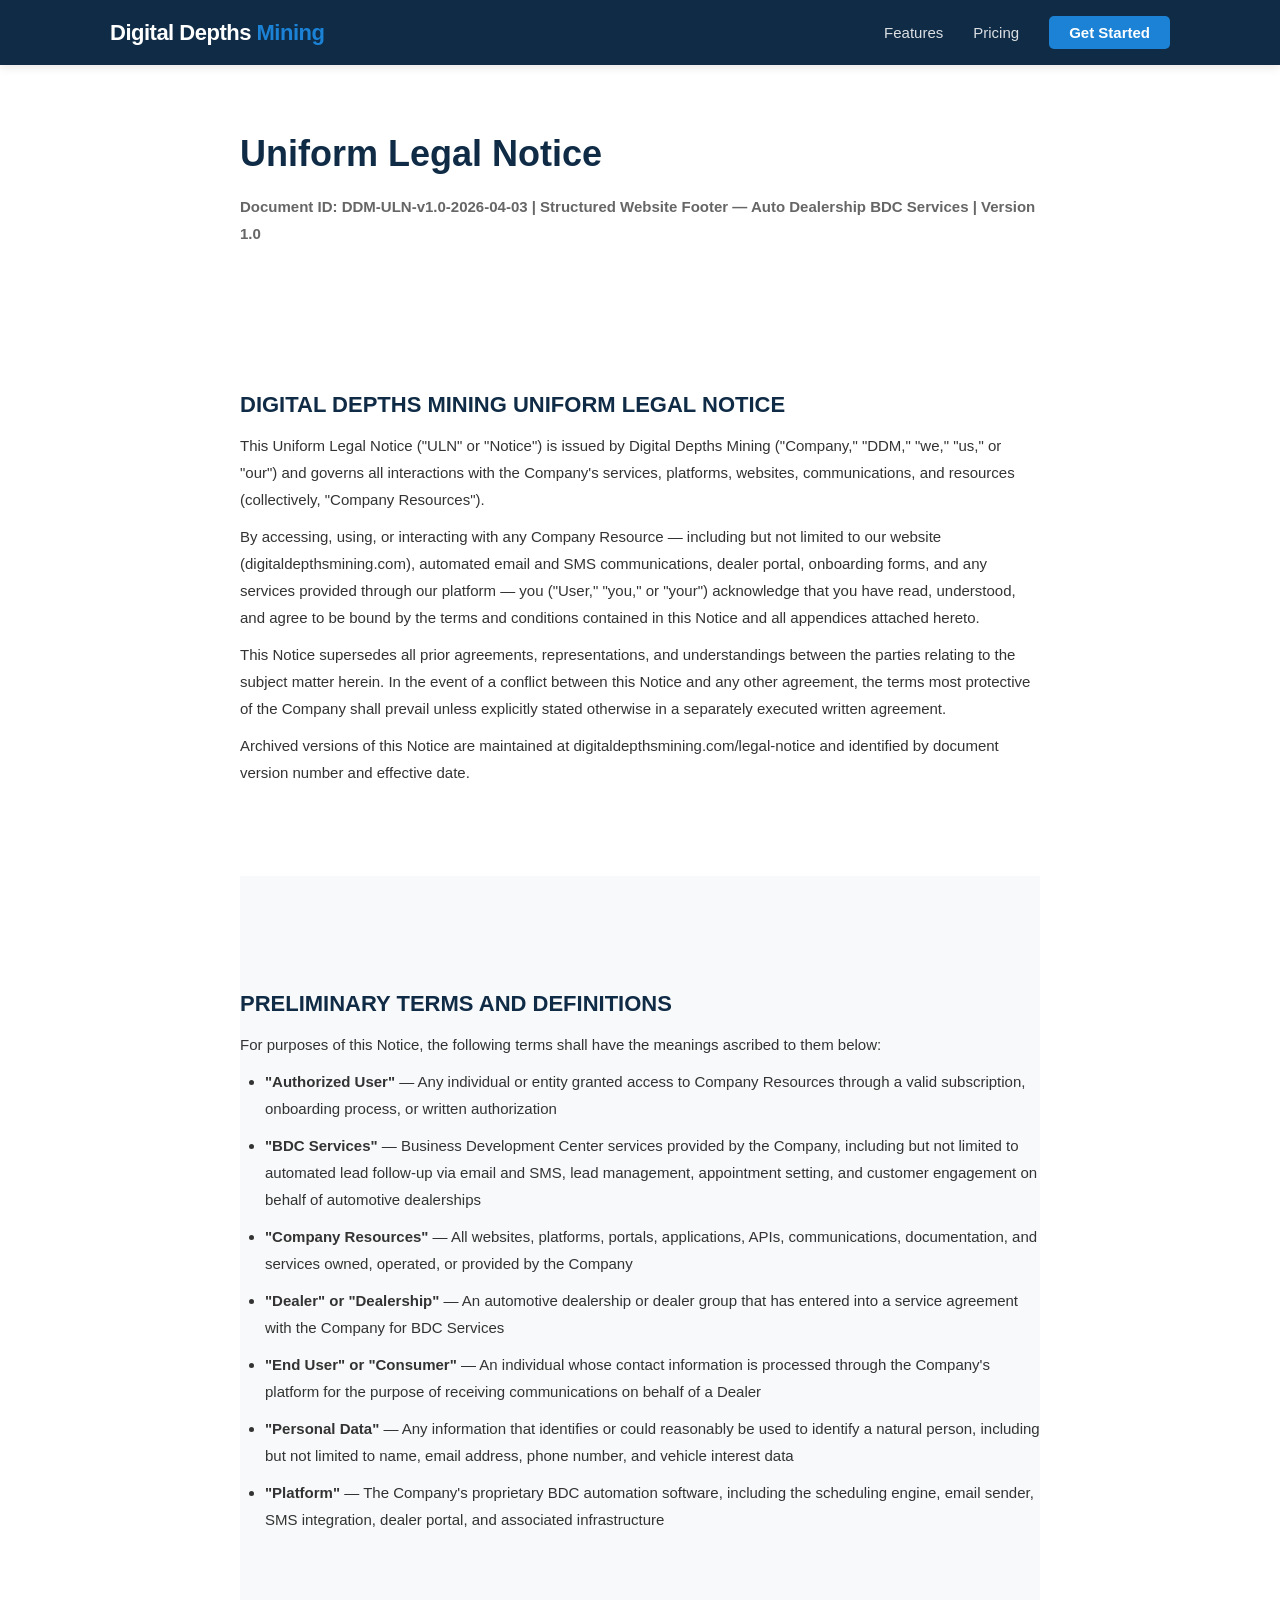
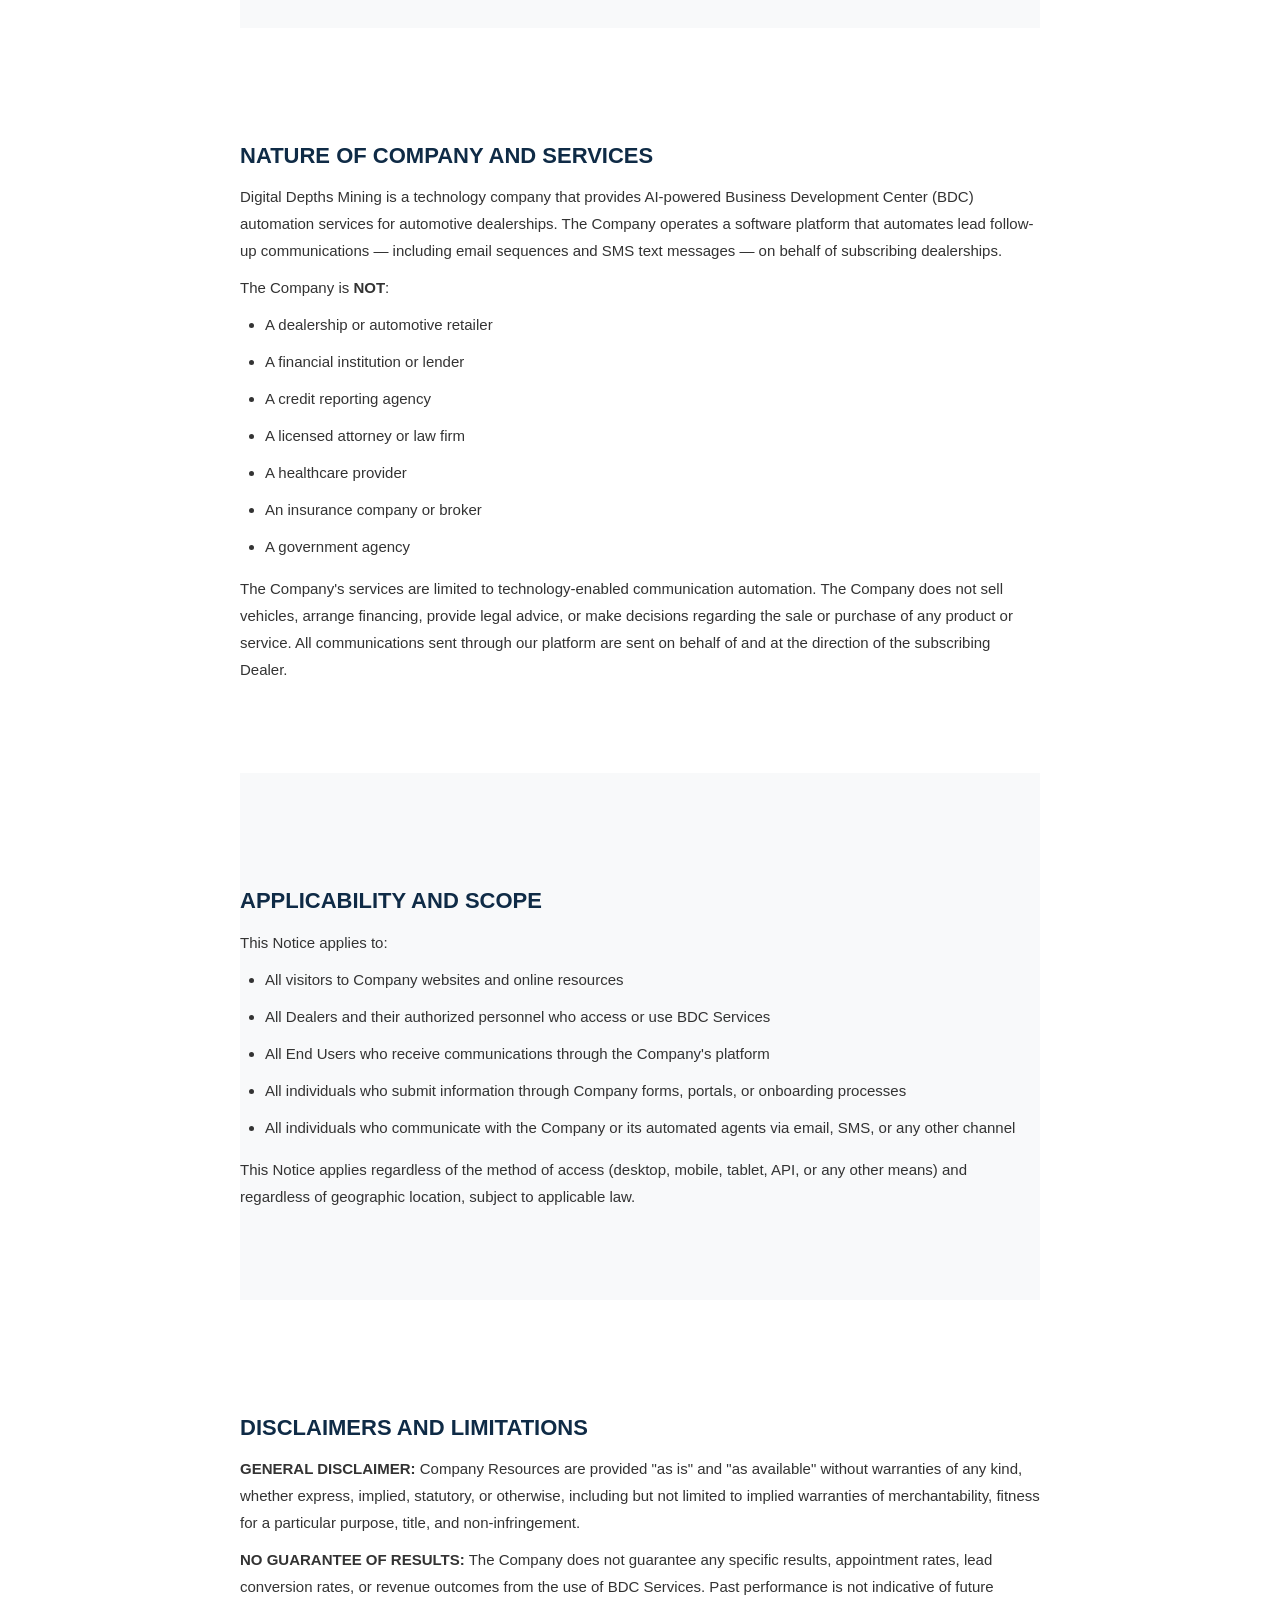
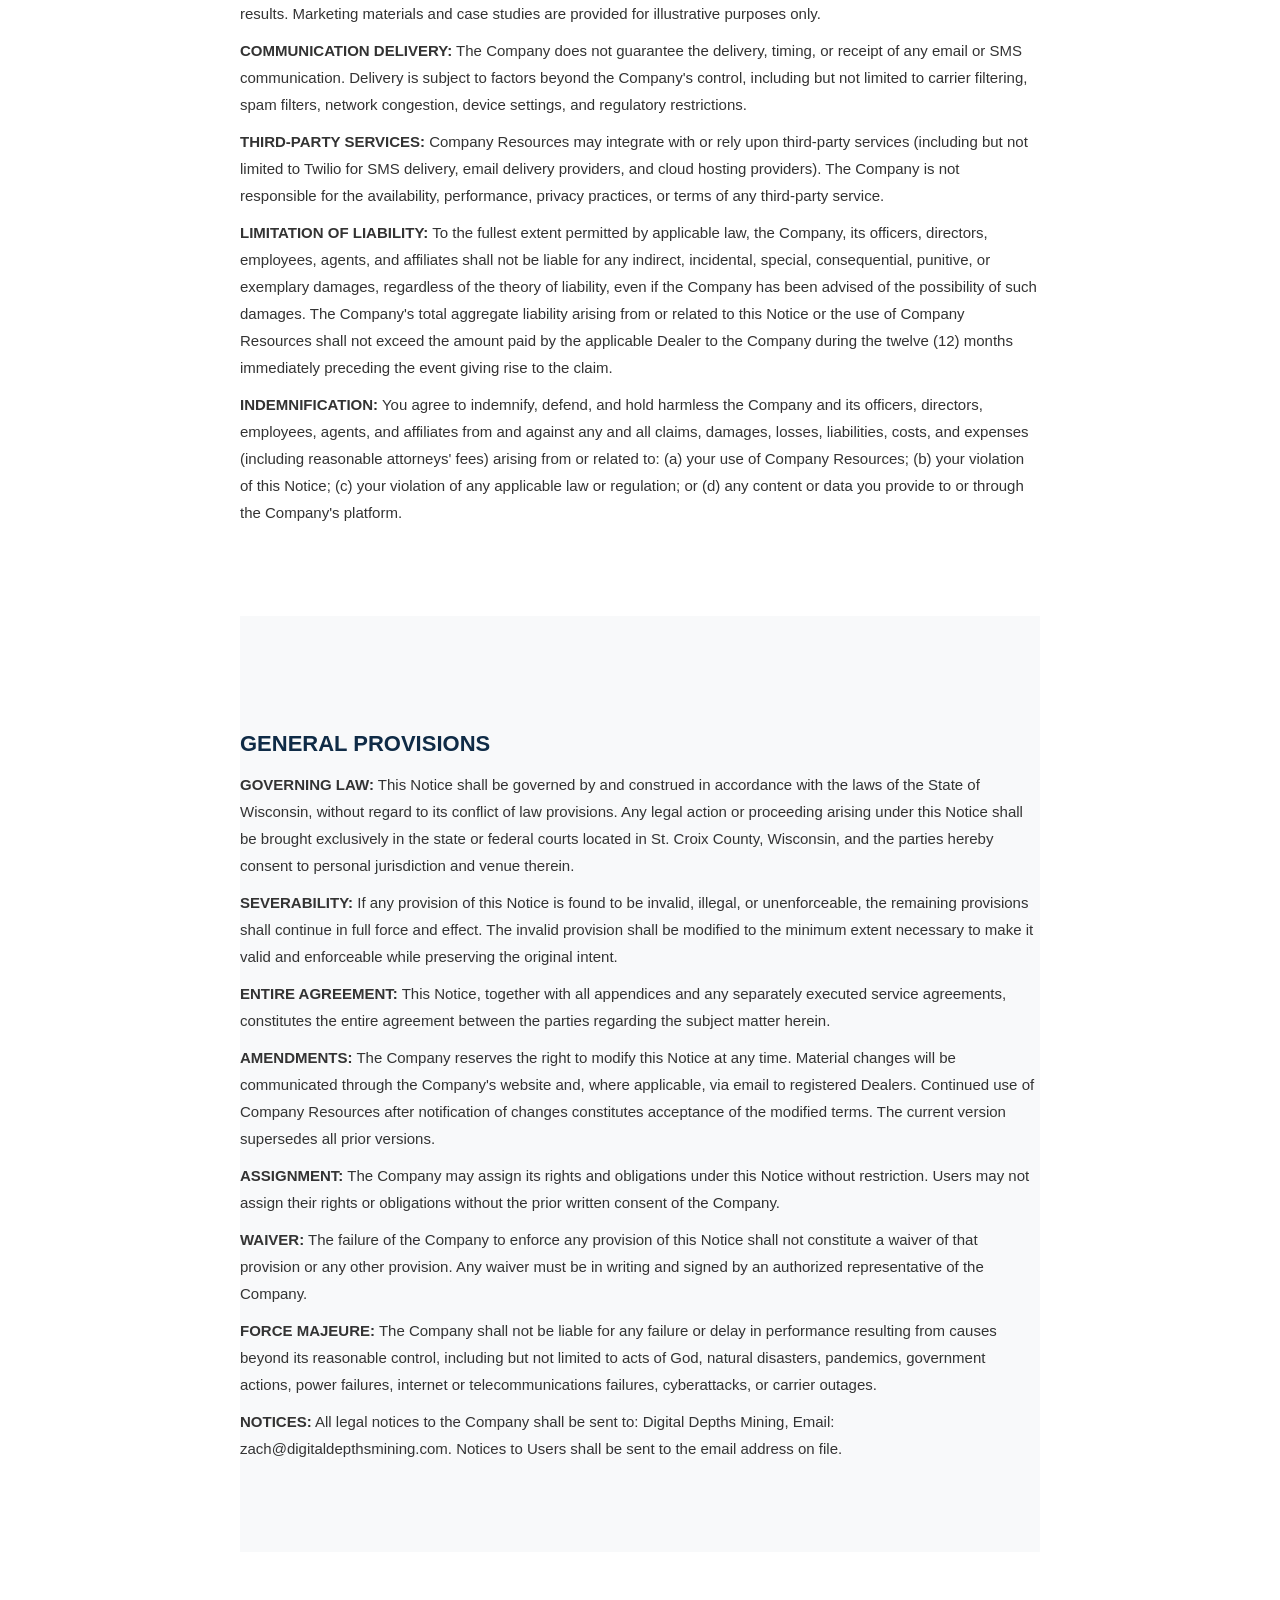
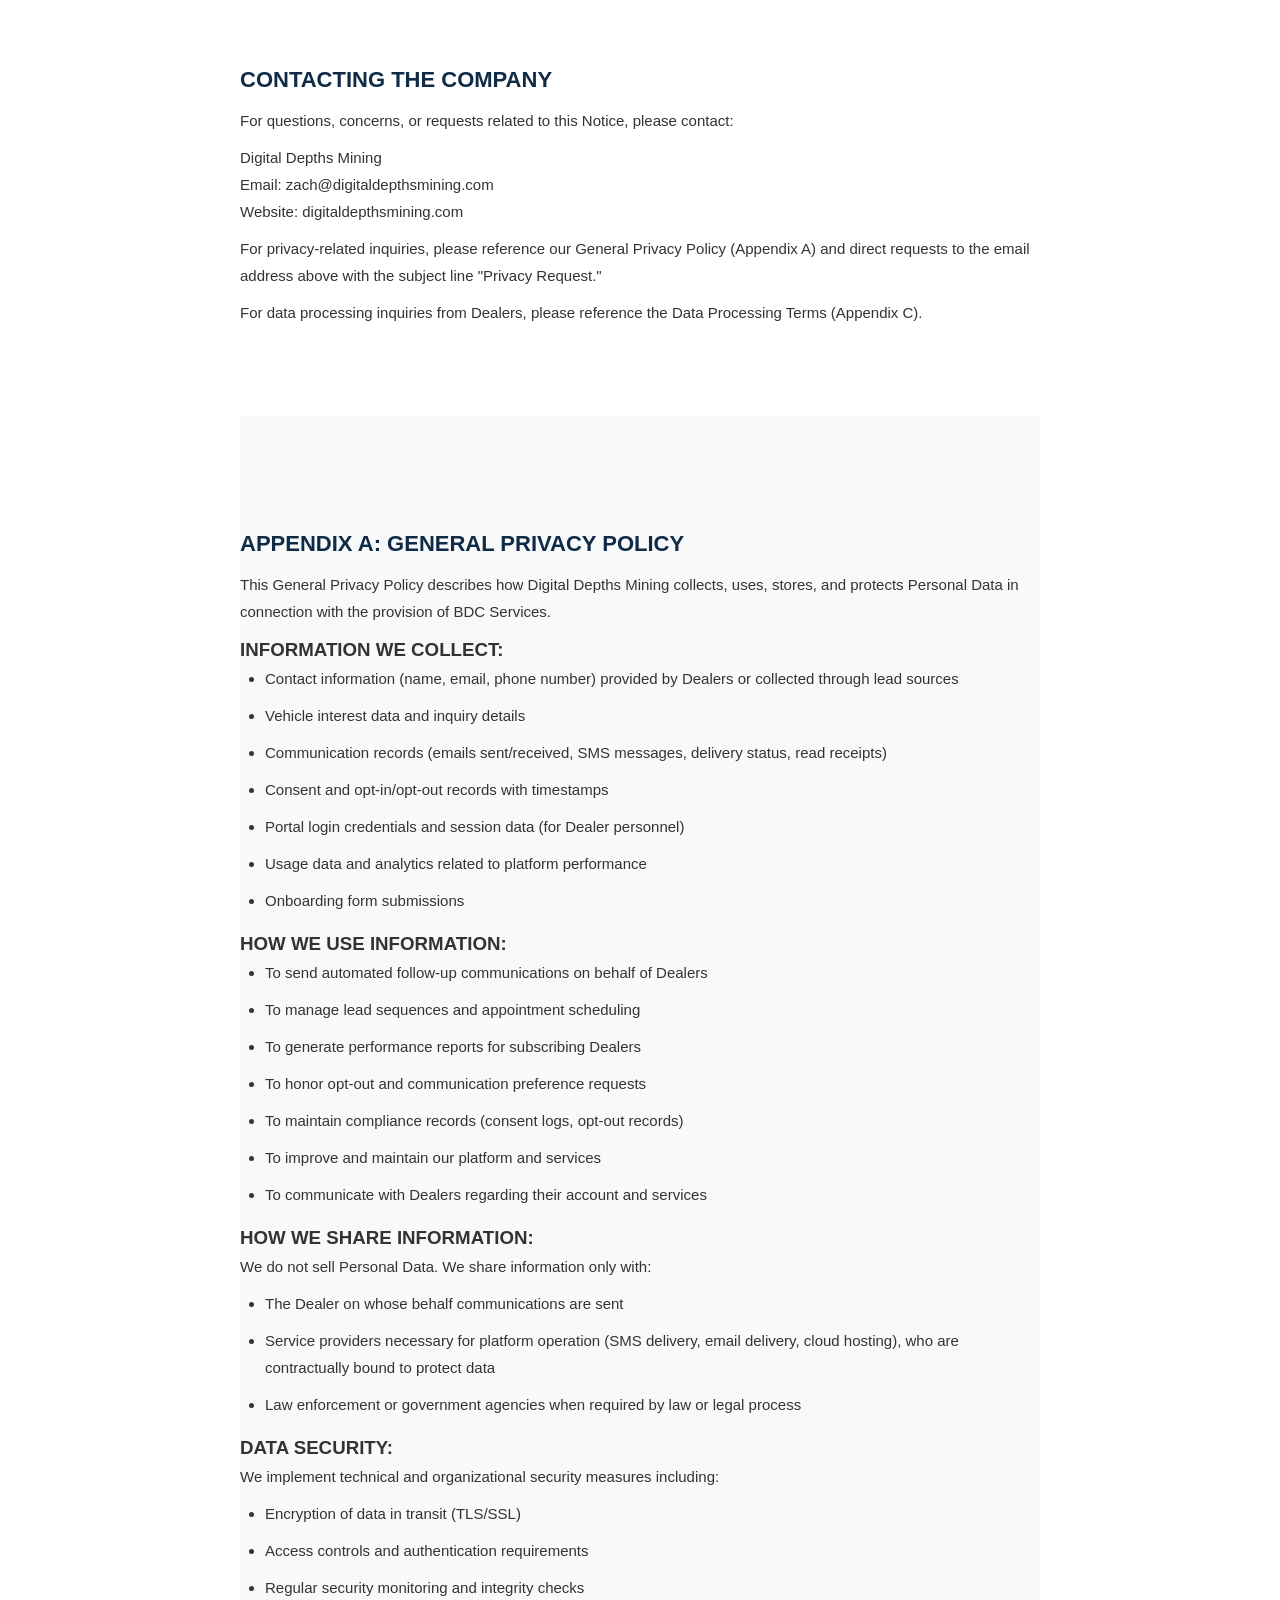
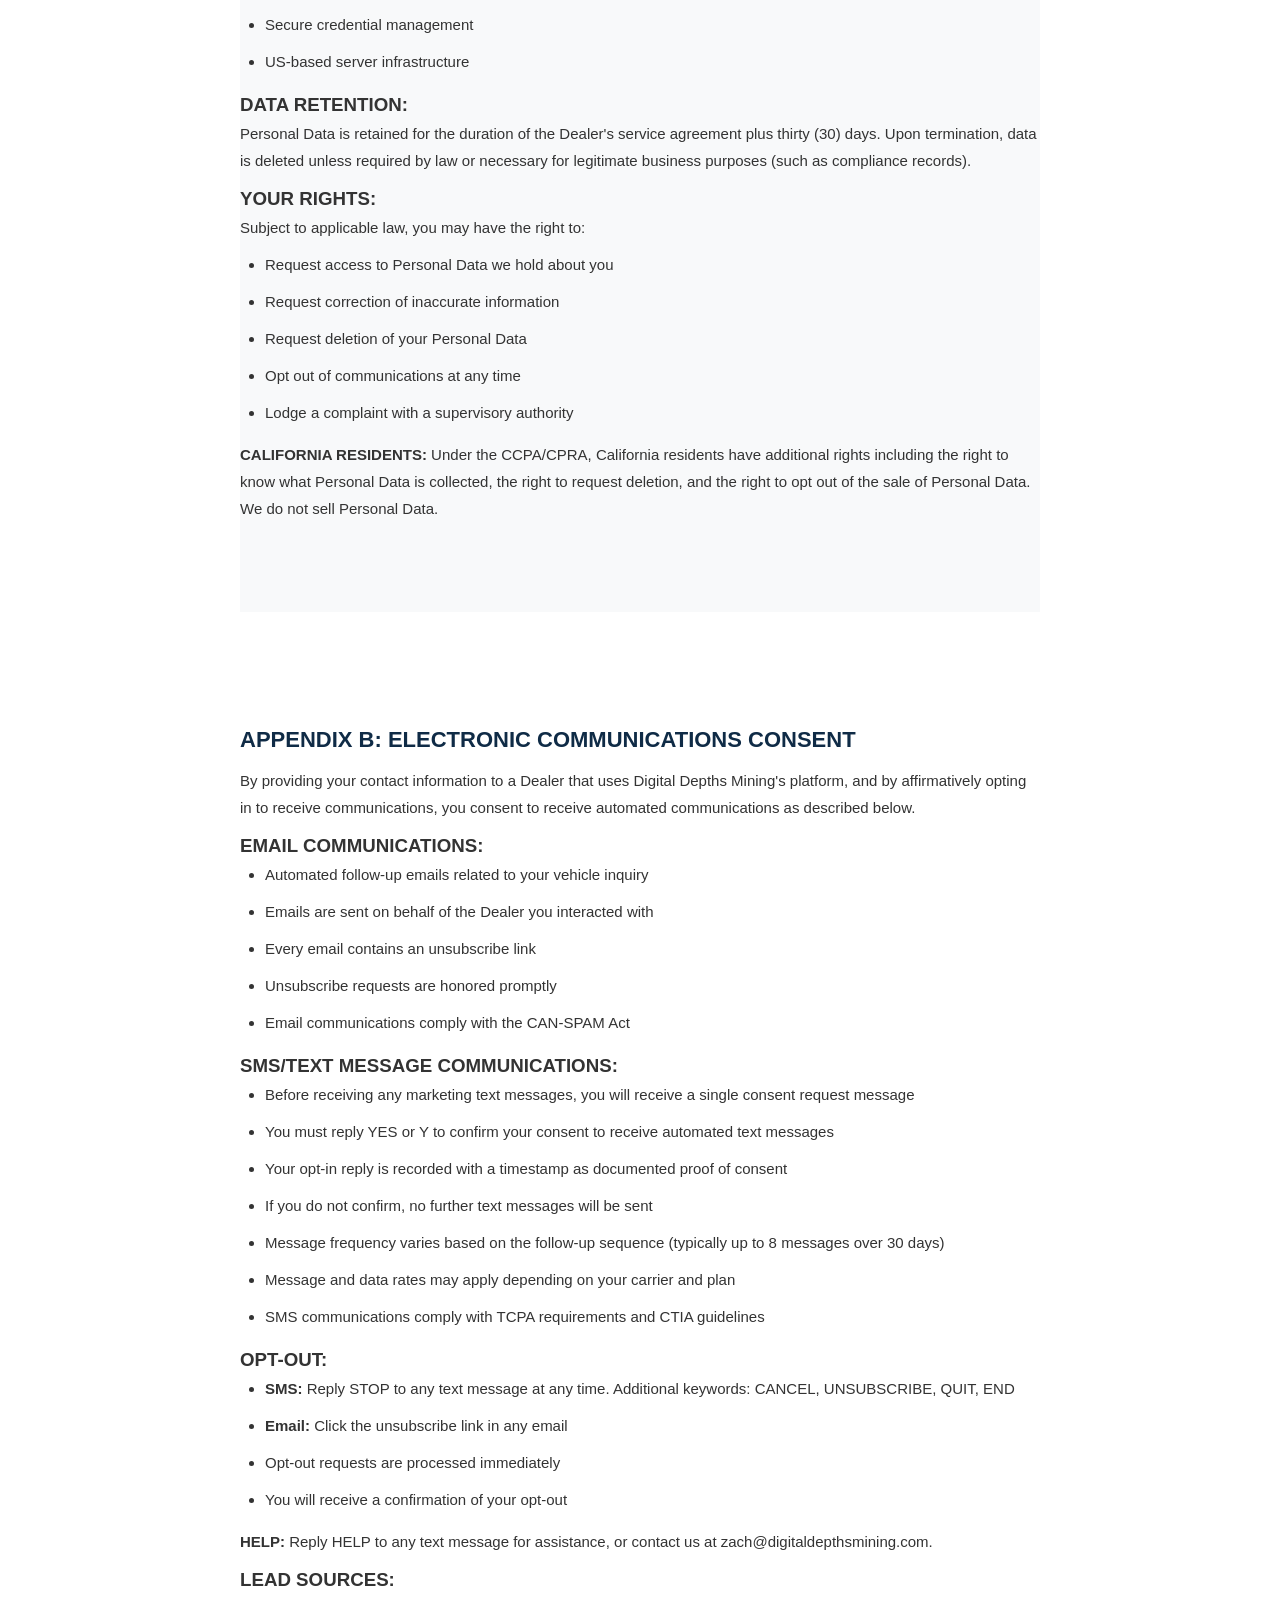
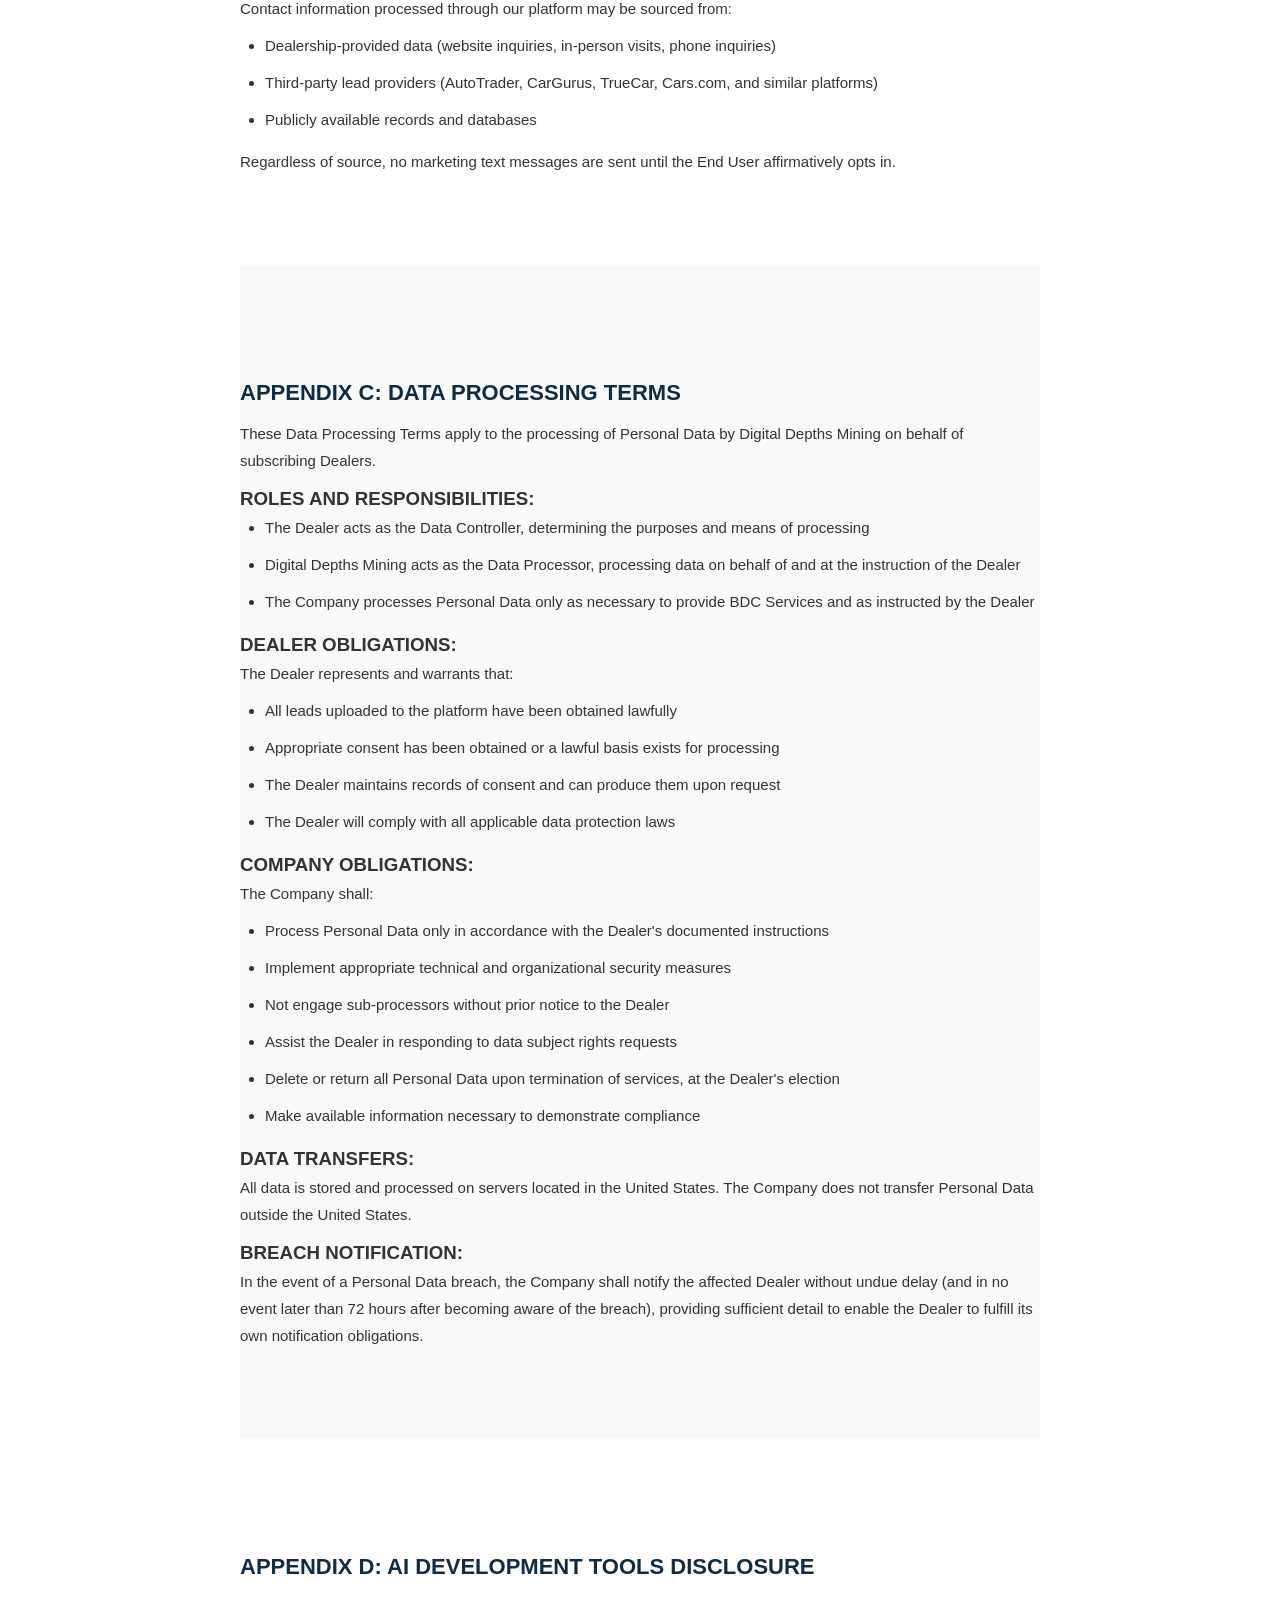
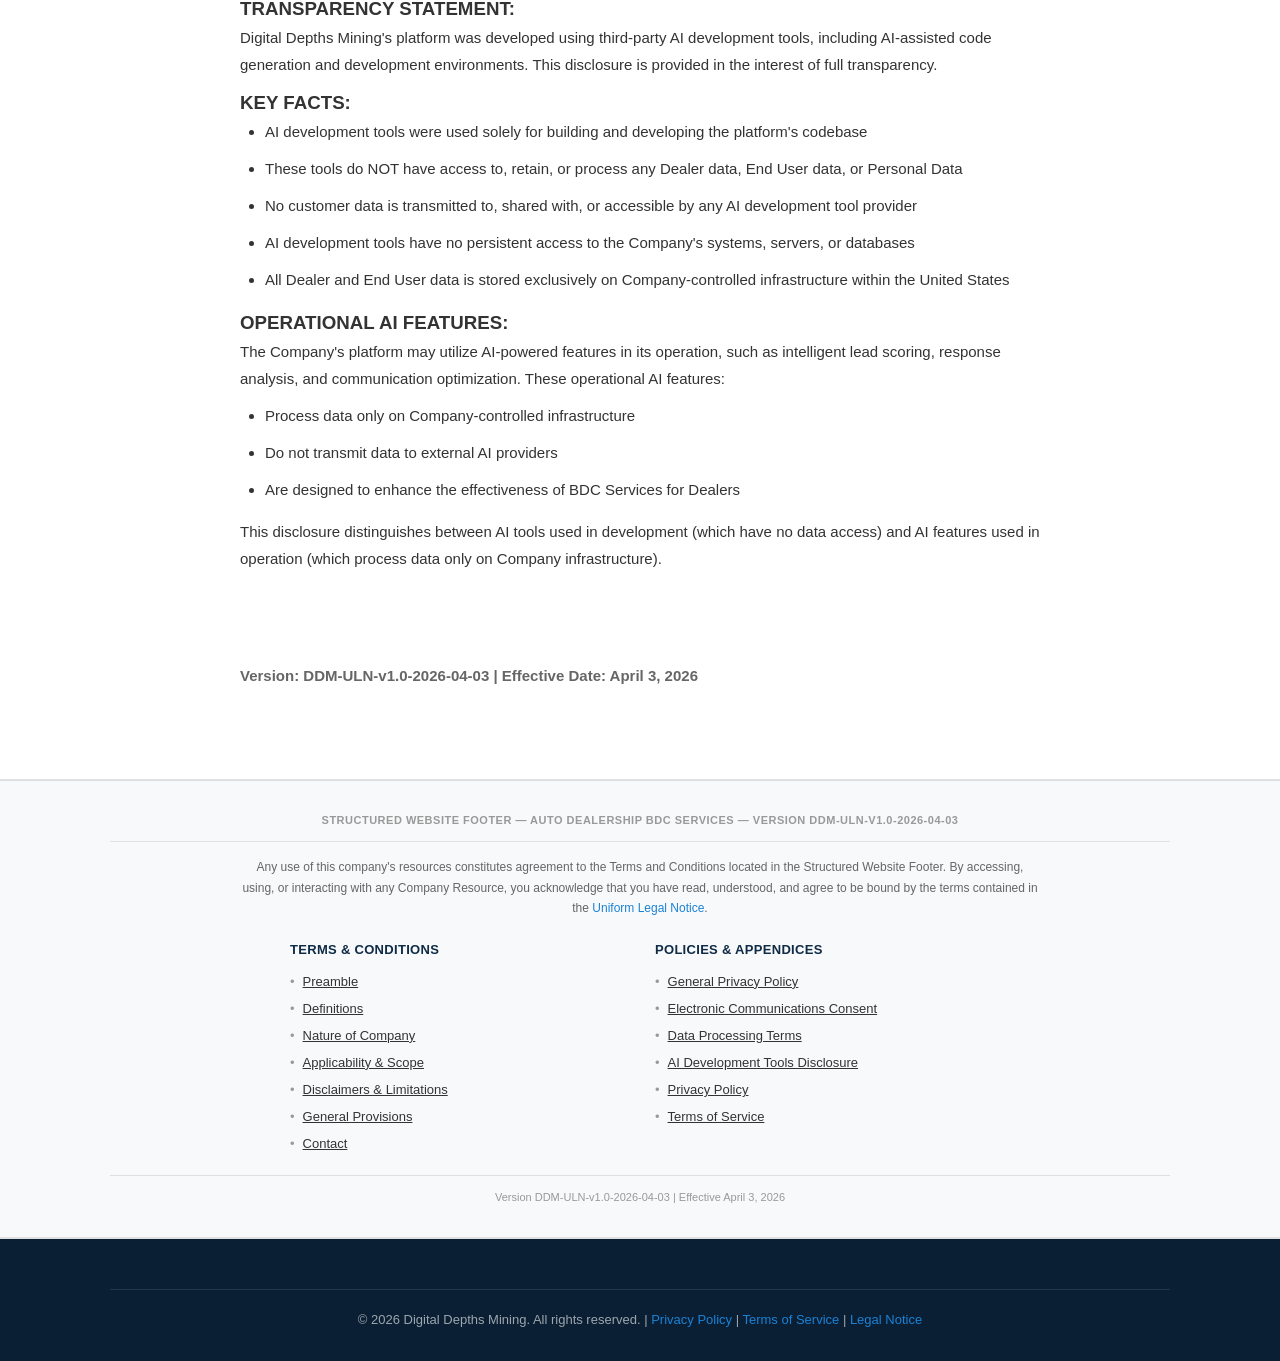
==== legal-notice.html @ 1592f132 "Add Uniform Legal Notice and structured legal footer to all pages - New legal-notice.html with full " ====
<!DOCTYPE html>
<html lang="en">
<head>
  <meta charset="UTF-8">
  <meta name="viewport" content="width=device-width, initial-scale=1.0">
  <title>Uniform Legal Notice — Digital Depths Mining</title>
  <link rel="stylesheet" href="css/style.css">
</head>
<body>

<nav>
  <div class="container">
    <a href="index.html" class="logo">Digital Depths <span>Mining</span></a>
    <ul>
      <li><a href="index.html#features">Features</a></li>
      <li><a href="index.html#pricing">Pricing</a></li>
      <li><a href="index.html#contact" class="cta-nav">Get Started</a></li>
    </ul>
  </div>
</nav>

<div class="container">
  <div class="legal-page">
    <h1>Uniform Legal Notice</h1>
    <p class="updated"><strong>Document ID: DDM-ULN-v1.0-2026-04-03 | Structured Website Footer — Auto Dealership BDC Services | Version 1.0</strong></p>

    <!-- Preamble -->
    <section id="pre">
      <h2>DIGITAL DEPTHS MINING UNIFORM LEGAL NOTICE</h2>

      <p>This Uniform Legal Notice ("ULN" or "Notice") is issued by Digital Depths Mining ("Company," "DDM," "we," "us," or "our") and governs all interactions with the Company's services, platforms, websites, communications, and resources (collectively, "Company Resources").</p>

      <p>By accessing, using, or interacting with any Company Resource — including but not limited to our website (digitaldepthsmining.com), automated email and SMS communications, dealer portal, onboarding forms, and any services provided through our platform — you ("User," "you," or "your") acknowledge that you have read, understood, and agree to be bound by the terms and conditions contained in this Notice and all appendices attached hereto.</p>

      <p>This Notice supersedes all prior agreements, representations, and understandings between the parties relating to the subject matter herein. In the event of a conflict between this Notice and any other agreement, the terms most protective of the Company shall prevail unless explicitly stated otherwise in a separately executed written agreement.</p>

      <p>Archived versions of this Notice are maintained at digitaldepthsmining.com/legal-notice and identified by document version number and effective date.</p>
    </section>

    <!-- Preliminary Terms -->
    <section id="pt">
      <h2>PRELIMINARY TERMS AND DEFINITIONS</h2>

      <p>For purposes of this Notice, the following terms shall have the meanings ascribed to them below:</p>

      <ul>
        <li><strong>"Authorized User"</strong> — Any individual or entity granted access to Company Resources through a valid subscription, onboarding process, or written authorization</li>
        <li><strong>"BDC Services"</strong> — Business Development Center services provided by the Company, including but not limited to automated lead follow-up via email and SMS, lead management, appointment setting, and customer engagement on behalf of automotive dealerships</li>
        <li><strong>"Company Resources"</strong> — All websites, platforms, portals, applications, APIs, communications, documentation, and services owned, operated, or provided by the Company</li>
        <li><strong>"Dealer" or "Dealership"</strong> — An automotive dealership or dealer group that has entered into a service agreement with the Company for BDC Services</li>
        <li><strong>"End User" or "Consumer"</strong> — An individual whose contact information is processed through the Company's platform for the purpose of receiving communications on behalf of a Dealer</li>
        <li><strong>"Personal Data"</strong> — Any information that identifies or could reasonably be used to identify a natural person, including but not limited to name, email address, phone number, and vehicle interest data</li>
        <li><strong>"Platform"</strong> — The Company's proprietary BDC automation software, including the scheduling engine, email sender, SMS integration, dealer portal, and associated infrastructure</li>
      </ul>
    </section>

    <!-- Nature of Company -->
    <section id="noc">
      <h2>NATURE OF COMPANY AND SERVICES</h2>

      <p>Digital Depths Mining is a technology company that provides AI-powered Business Development Center (BDC) automation services for automotive dealerships. The Company operates a software platform that automates lead follow-up communications — including email sequences and SMS text messages — on behalf of subscribing dealerships.</p>

      <p>The Company is <strong>NOT</strong>:</p>
      <ul>
        <li>A dealership or automotive retailer</li>
        <li>A financial institution or lender</li>
        <li>A credit reporting agency</li>
        <li>A licensed attorney or law firm</li>
        <li>A healthcare provider</li>
        <li>An insurance company or broker</li>
        <li>A government agency</li>
      </ul>

      <p>The Company's services are limited to technology-enabled communication automation. The Company does not sell vehicles, arrange financing, provide legal advice, or make decisions regarding the sale or purchase of any product or service. All communications sent through our platform are sent on behalf of and at the direction of the subscribing Dealer.</p>
    </section>

    <!-- Applicability -->
    <section id="app">
      <h2>APPLICABILITY AND SCOPE</h2>

      <p>This Notice applies to:</p>
      <ul>
        <li>All visitors to Company websites and online resources</li>
        <li>All Dealers and their authorized personnel who access or use BDC Services</li>
        <li>All End Users who receive communications through the Company's platform</li>
        <li>All individuals who submit information through Company forms, portals, or onboarding processes</li>
        <li>All individuals who communicate with the Company or its automated agents via email, SMS, or any other channel</li>
      </ul>

      <p>This Notice applies regardless of the method of access (desktop, mobile, tablet, API, or any other means) and regardless of geographic location, subject to applicable law.</p>
    </section>

    <!-- Disclaimers -->
    <section id="dis">
      <h2>DISCLAIMERS AND LIMITATIONS</h2>

      <p><strong>GENERAL DISCLAIMER:</strong> Company Resources are provided "as is" and "as available" without warranties of any kind, whether express, implied, statutory, or otherwise, including but not limited to implied warranties of merchantability, fitness for a particular purpose, title, and non-infringement.</p>

      <p><strong>NO GUARANTEE OF RESULTS:</strong> The Company does not guarantee any specific results, appointment rates, lead conversion rates, or revenue outcomes from the use of BDC Services. Past performance is not indicative of future results. Marketing materials and case studies are provided for illustrative purposes only.</p>

      <p><strong>COMMUNICATION DELIVERY:</strong> The Company does not guarantee the delivery, timing, or receipt of any email or SMS communication. Delivery is subject to factors beyond the Company's control, including but not limited to carrier filtering, spam filters, network congestion, device settings, and regulatory restrictions.</p>

      <p><strong>THIRD-PARTY SERVICES:</strong> Company Resources may integrate with or rely upon third-party services (including but not limited to Twilio for SMS delivery, email delivery providers, and cloud hosting providers). The Company is not responsible for the availability, performance, privacy practices, or terms of any third-party service.</p>

      <p><strong>LIMITATION OF LIABILITY:</strong> To the fullest extent permitted by applicable law, the Company, its officers, directors, employees, agents, and affiliates shall not be liable for any indirect, incidental, special, consequential, punitive, or exemplary damages, regardless of the theory of liability, even if the Company has been advised of the possibility of such damages. The Company's total aggregate liability arising from or related to this Notice or the use of Company Resources shall not exceed the amount paid by the applicable Dealer to the Company during the twelve (12) months immediately preceding the event giving rise to the claim.</p>

      <p><strong>INDEMNIFICATION:</strong> You agree to indemnify, defend, and hold harmless the Company and its officers, directors, employees, agents, and affiliates from and against any and all claims, damages, losses, liabilities, costs, and expenses (including reasonable attorneys' fees) arising from or related to: (a) your use of Company Resources; (b) your violation of this Notice; (c) your violation of any applicable law or regulation; or (d) any content or data you provide to or through the Company's platform.</p>
    </section>

    <!-- General Provisions -->
    <section id="gp">
      <h2>GENERAL PROVISIONS</h2>

      <p><strong>GOVERNING LAW:</strong> This Notice shall be governed by and construed in accordance with the laws of the State of Wisconsin, without regard to its conflict of law provisions. Any legal action or proceeding arising under this Notice shall be brought exclusively in the state or federal courts located in St. Croix County, Wisconsin, and the parties hereby consent to personal jurisdiction and venue therein.</p>

      <p><strong>SEVERABILITY:</strong> If any provision of this Notice is found to be invalid, illegal, or unenforceable, the remaining provisions shall continue in full force and effect. The invalid provision shall be modified to the minimum extent necessary to make it valid and enforceable while preserving the original intent.</p>

      <p><strong>ENTIRE AGREEMENT:</strong> This Notice, together with all appendices and any separately executed service agreements, constitutes the entire agreement between the parties regarding the subject matter herein.</p>

      <p><strong>AMENDMENTS:</strong> The Company reserves the right to modify this Notice at any time. Material changes will be communicated through the Company's website and, where applicable, via email to registered Dealers. Continued use of Company Resources after notification of changes constitutes acceptance of the modified terms. The current version supersedes all prior versions.</p>

      <p><strong>ASSIGNMENT:</strong> The Company may assign its rights and obligations under this Notice without restriction. Users may not assign their rights or obligations without the prior written consent of the Company.</p>

      <p><strong>WAIVER:</strong> The failure of the Company to enforce any provision of this Notice shall not constitute a waiver of that provision or any other provision. Any waiver must be in writing and signed by an authorized representative of the Company.</p>

      <p><strong>FORCE MAJEURE:</strong> The Company shall not be liable for any failure or delay in performance resulting from causes beyond its reasonable control, including but not limited to acts of God, natural disasters, pandemics, government actions, power failures, internet or telecommunications failures, cyberattacks, or carrier outages.</p>

      <p><strong>NOTICES:</strong> All legal notices to the Company shall be sent to: Digital Depths Mining, Email: zach@digitaldepthsmining.com. Notices to Users shall be sent to the email address on file.</p>
    </section>

    <!-- Contacting Company -->
    <section id="cc">
      <h2>CONTACTING THE COMPANY</h2>

      <p>For questions, concerns, or requests related to this Notice, please contact:</p>

      <p>Digital Depths Mining<br>
      Email: zach@digitaldepthsmining.com<br>
      Website: digitaldepthsmining.com</p>

      <p>For privacy-related inquiries, please reference our General Privacy Policy (Appendix A) and direct requests to the email address above with the subject line "Privacy Request."</p>

      <p>For data processing inquiries from Dealers, please reference the Data Processing Terms (Appendix C).</p>
    </section>

    <!-- Appendix A -->
    <section id="gpp">
      <h2>APPENDIX A: GENERAL PRIVACY POLICY</h2>

      <p>This General Privacy Policy describes how Digital Depths Mining collects, uses, stores, and protects Personal Data in connection with the provision of BDC Services.</p>

      <h3>INFORMATION WE COLLECT:</h3>
      <ul>
        <li>Contact information (name, email, phone number) provided by Dealers or collected through lead sources</li>
        <li>Vehicle interest data and inquiry details</li>
        <li>Communication records (emails sent/received, SMS messages, delivery status, read receipts)</li>
        <li>Consent and opt-in/opt-out records with timestamps</li>
        <li>Portal login credentials and session data (for Dealer personnel)</li>
        <li>Usage data and analytics related to platform performance</li>
        <li>Onboarding form submissions</li>
      </ul>

      <h3>HOW WE USE INFORMATION:</h3>
      <ul>
        <li>To send automated follow-up communications on behalf of Dealers</li>
        <li>To manage lead sequences and appointment scheduling</li>
        <li>To generate performance reports for subscribing Dealers</li>
        <li>To honor opt-out and communication preference requests</li>
        <li>To maintain compliance records (consent logs, opt-out records)</li>
        <li>To improve and maintain our platform and services</li>
        <li>To communicate with Dealers regarding their account and services</li>
      </ul>

      <h3>HOW WE SHARE INFORMATION:</h3>
      <p>We do not sell Personal Data. We share information only with:</p>
      <ul>
        <li>The Dealer on whose behalf communications are sent</li>
        <li>Service providers necessary for platform operation (SMS delivery, email delivery, cloud hosting), who are contractually bound to protect data</li>
        <li>Law enforcement or government agencies when required by law or legal process</li>
      </ul>

      <h3>DATA SECURITY:</h3>
      <p>We implement technical and organizational security measures including:</p>
      <ul>
        <li>Encryption of data in transit (TLS/SSL)</li>
        <li>Access controls and authentication requirements</li>
        <li>Regular security monitoring and integrity checks</li>
        <li>Secure credential management</li>
        <li>US-based server infrastructure</li>
      </ul>

      <h3>DATA RETENTION:</h3>
      <p>Personal Data is retained for the duration of the Dealer's service agreement plus thirty (30) days. Upon termination, data is deleted unless required by law or necessary for legitimate business purposes (such as compliance records).</p>

      <h3>YOUR RIGHTS:</h3>
      <p>Subject to applicable law, you may have the right to:</p>
      <ul>
        <li>Request access to Personal Data we hold about you</li>
        <li>Request correction of inaccurate information</li>
        <li>Request deletion of your Personal Data</li>
        <li>Opt out of communications at any time</li>
        <li>Lodge a complaint with a supervisory authority</li>
      </ul>

      <p><strong>CALIFORNIA RESIDENTS:</strong> Under the CCPA/CPRA, California residents have additional rights including the right to know what Personal Data is collected, the right to request deletion, and the right to opt out of the sale of Personal Data. We do not sell Personal Data.</p>
    </section>

    <!-- Appendix B -->
    <section id="ecc">
      <h2>APPENDIX B: ELECTRONIC COMMUNICATIONS CONSENT</h2>

      <p>By providing your contact information to a Dealer that uses Digital Depths Mining's platform, and by affirmatively opting in to receive communications, you consent to receive automated communications as described below.</p>

      <h3>EMAIL COMMUNICATIONS:</h3>
      <ul>
        <li>Automated follow-up emails related to your vehicle inquiry</li>
        <li>Emails are sent on behalf of the Dealer you interacted with</li>
        <li>Every email contains an unsubscribe link</li>
        <li>Unsubscribe requests are honored promptly</li>
        <li>Email communications comply with the CAN-SPAM Act</li>
      </ul>

      <h3>SMS/TEXT MESSAGE COMMUNICATIONS:</h3>
      <ul>
        <li>Before receiving any marketing text messages, you will receive a single consent request message</li>
        <li>You must reply YES or Y to confirm your consent to receive automated text messages</li>
        <li>Your opt-in reply is recorded with a timestamp as documented proof of consent</li>
        <li>If you do not confirm, no further text messages will be sent</li>
        <li>Message frequency varies based on the follow-up sequence (typically up to 8 messages over 30 days)</li>
        <li>Message and data rates may apply depending on your carrier and plan</li>
        <li>SMS communications comply with TCPA requirements and CTIA guidelines</li>
      </ul>

      <h3>OPT-OUT:</h3>
      <ul>
        <li><strong>SMS:</strong> Reply STOP to any text message at any time. Additional keywords: CANCEL, UNSUBSCRIBE, QUIT, END</li>
        <li><strong>Email:</strong> Click the unsubscribe link in any email</li>
        <li>Opt-out requests are processed immediately</li>
        <li>You will receive a confirmation of your opt-out</li>
      </ul>

      <p><strong>HELP:</strong> Reply HELP to any text message for assistance, or contact us at zach@digitaldepthsmining.com.</p>

      <h3>LEAD SOURCES:</h3>
      <p>Contact information processed through our platform may be sourced from:</p>
      <ul>
        <li>Dealership-provided data (website inquiries, in-person visits, phone inquiries)</li>
        <li>Third-party lead providers (AutoTrader, CarGurus, TrueCar, Cars.com, and similar platforms)</li>
        <li>Publicly available records and databases</li>
      </ul>

      <p>Regardless of source, no marketing text messages are sent until the End User affirmatively opts in.</p>
    </section>

    <!-- Appendix C -->
    <section id="dpt">
      <h2>APPENDIX C: DATA PROCESSING TERMS</h2>

      <p>These Data Processing Terms apply to the processing of Personal Data by Digital Depths Mining on behalf of subscribing Dealers.</p>

      <h3>ROLES AND RESPONSIBILITIES:</h3>
      <ul>
        <li>The Dealer acts as the Data Controller, determining the purposes and means of processing</li>
        <li>Digital Depths Mining acts as the Data Processor, processing data on behalf of and at the instruction of the Dealer</li>
        <li>The Company processes Personal Data only as necessary to provide BDC Services and as instructed by the Dealer</li>
      </ul>

      <h3>DEALER OBLIGATIONS:</h3>
      <p>The Dealer represents and warrants that:</p>
      <ul>
        <li>All leads uploaded to the platform have been obtained lawfully</li>
        <li>Appropriate consent has been obtained or a lawful basis exists for processing</li>
        <li>The Dealer maintains records of consent and can produce them upon request</li>
        <li>The Dealer will comply with all applicable data protection laws</li>
      </ul>

      <h3>COMPANY OBLIGATIONS:</h3>
      <p>The Company shall:</p>
      <ul>
        <li>Process Personal Data only in accordance with the Dealer's documented instructions</li>
        <li>Implement appropriate technical and organizational security measures</li>
        <li>Not engage sub-processors without prior notice to the Dealer</li>
        <li>Assist the Dealer in responding to data subject rights requests</li>
        <li>Delete or return all Personal Data upon termination of services, at the Dealer's election</li>
        <li>Make available information necessary to demonstrate compliance</li>
      </ul>

      <h3>DATA TRANSFERS:</h3>
      <p>All data is stored and processed on servers located in the United States. The Company does not transfer Personal Data outside the United States.</p>

      <h3>BREACH NOTIFICATION:</h3>
      <p>In the event of a Personal Data breach, the Company shall notify the affected Dealer without undue delay (and in no event later than 72 hours after becoming aware of the breach), providing sufficient detail to enable the Dealer to fulfill its own notification obligations.</p>
    </section>

    <!-- Appendix D -->
    <section id="aitd">
      <h2>APPENDIX D: AI DEVELOPMENT TOOLS DISCLOSURE</h2>

      <h3>TRANSPARENCY STATEMENT:</h3>
      <p>Digital Depths Mining's platform was developed using third-party AI development tools, including AI-assisted code generation and development environments. This disclosure is provided in the interest of full transparency.</p>

      <h3>KEY FACTS:</h3>
      <ul>
        <li>AI development tools were used solely for building and developing the platform's codebase</li>
        <li>These tools do NOT have access to, retain, or process any Dealer data, End User data, or Personal Data</li>
        <li>No customer data is transmitted to, shared with, or accessible by any AI development tool provider</li>
        <li>AI development tools have no persistent access to the Company's systems, servers, or databases</li>
        <li>All Dealer and End User data is stored exclusively on Company-controlled infrastructure within the United States</li>
      </ul>

      <h3>OPERATIONAL AI FEATURES:</h3>
      <p>The Company's platform may utilize AI-powered features in its operation, such as intelligent lead scoring, response analysis, and communication optimization. These operational AI features:</p>
      <ul>
        <li>Process data only on Company-controlled infrastructure</li>
        <li>Do not transmit data to external AI providers</li>
        <li>Are designed to enhance the effectiveness of BDC Services for Dealers</li>
      </ul>

      <p>This disclosure distinguishes between AI tools used in development (which have no data access) and AI features used in operation (which process data only on Company infrastructure).</p>
    </section>

    <p class="updated"><strong>Version: DDM-ULN-v1.0-2026-04-03 | Effective Date: April 3, 2026</strong></p>

  </div>
</div>

<!-- STRUCTURED LEGAL FOOTER -->
<div class="legal-footer">
  <div class="container">
    <div class="version-banner">Structured Website Footer — Auto Dealership BDC Services — Version DDM-ULN-v1.0-2026-04-03</div>
    <p class="legal-preamble">Any use of this company's resources constitutes agreement to the Terms and Conditions located in the Structured Website Footer. By accessing, using, or interacting with any Company Resource, you acknowledge that you have read, understood, and agree to be bound by the terms contained in the <a href="legal-notice.html">Uniform Legal Notice</a>.</p>
    <div class="legal-columns">
      <div>
        <h4>Terms &amp; Conditions</h4>
        <ul>
          <li><a href="#pre">Preamble</a></li>
          <li><a href="#pt">Definitions</a></li>
          <li><a href="#noc">Nature of Company</a></li>
          <li><a href="#app">Applicability &amp; Scope</a></li>
          <li><a href="#dis">Disclaimers &amp; Limitations</a></li>
          <li><a href="#gp">General Provisions</a></li>
          <li><a href="#cc">Contact</a></li>
        </ul>
      </div>
      <div>
        <h4>Policies &amp; Appendices</h4>
        <ul>
          <li><a href="#gpp">General Privacy Policy</a></li>
          <li><a href="#ecc">Electronic Communications Consent</a></li>
          <li><a href="#dpt">Data Processing Terms</a></li>
          <li><a href="#aitd">AI Development Tools Disclosure</a></li>
          <li><a href="privacy-policy.html">Privacy Policy</a></li>
          <li><a href="terms-of-service.html">Terms of Service</a></li>
        </ul>
      </div>
    </div>
    <div class="version-banner-bottom">Version DDM-ULN-v1.0-2026-04-03 | Effective April 3, 2026</div>
  </div>
</div>

<footer>
  <div class="container">
    <div class="footer-bottom">
      <p>&copy; 2026 Digital Depths Mining. All rights reserved. | <a href="privacy-policy.html">Privacy Policy</a> | <a href="terms-of-service.html">Terms of Service</a> | <a href="legal-notice.html">Legal Notice</a></p>
    </div>
  </div>
</footer>

</body>
</html>
---- css/style.css ----
* { margin: 0; padding: 0; box-sizing: border-box; }

:root {
  --primary: #0f2b46;
  --accent: #1b82d6;
  --accent-light: #e8f4fd;
  --success: #28a745;
  --warning: #ffc107;
  --text: #333;
  --text-light: #666;
  --bg: #ffffff;
  --bg-alt: #f8f9fa;
  --border: #e0e0e0;
}

body {
  font-family: 'Segoe UI', -apple-system, BlinkMacSystemFont, sans-serif;
  color: #333;
  line-height: 1.6;
}

a { color: #1b82d6; text-decoration: none; }
a:hover { text-decoration: underline; }

/* NAV */
nav {
  background: #0f2b46;
  padding: 15px 0;
  position: sticky;
  top: 0;
  z-index: 100;
  box-shadow: 0 2px 10px rgba(0,0,0,0.1);
}
nav .container {
  display: flex;
  justify-content: space-between;
  align-items: center;
}
nav .logo {
  color: white;
  font-size: 22px;
  font-weight: 700;
  letter-spacing: -0.5px;
}
nav .logo span { color: #1b82d6; }
nav ul {
  list-style: none;
  display: flex;
  gap: 30px;
}
nav ul a {
  color: rgba(255,255,255,0.85);
  font-size: 15px;
  font-weight: 500;
  transition: color 0.2s;
}
nav ul a:hover { color: white; text-decoration: none; }
nav .cta-nav {
  background: #1b82d6;
  color: white !important;
  padding: 8px 20px;
  border-radius: 5px;
  font-weight: 600;
}
nav .cta-nav:hover { background: #1570b8; }

.container { max-width: 1100px; margin: 0 auto; padding: 0 20px; }

/* HERO */
.hero {
  background: #0a1e33;
  color: white;
  padding: 100px 0 80px;
  text-align: center;
}
.hero h1 {
  font-size: 48px;
  font-weight: 800;
  line-height: 1.2;
  margin-bottom: 20px;
  letter-spacing: -1px;
  color: #ffffff;
  text-shadow: 0 2px 4px rgba(0,0,0,0.3);
}
.hero h1 span { color: #1b82d6; }
.hero p {
  font-size: 20px;
  color: #ccc;
  max-width: 650px;
  margin: 0 auto 40px;
}
.hero .cta-button {
  display: inline-block;
  background: #1b82d6;
  color: white;
  padding: 16px 40px;
  border-radius: 6px;
  font-size: 18px;
  font-weight: 700;
  transition: transform 0.2s, box-shadow 0.2s;
  box-shadow: 0 4px 15px rgba(27,130,214,0.4);
}
.hero .cta-button:hover {
  transform: translateY(-2px);
  box-shadow: 0 6px 20px rgba(27,130,214,0.5);
  text-decoration: none;
  color: white;
}
.hero .sub-cta {
  display: block;
  margin-top: 15px;
  color: #aaa;
  font-size: 14px;
}

/* STATS BAR */
.stats-bar {
  background: #f8f9fa;
  padding: 40px 0;
  border-bottom: 1px solid #e0e0e0;
}
.stats-grid {
  display: grid;
  grid-template-columns: repeat(4, 1fr);
  gap: 30px;
  text-align: center;
}
.stat-item .stat-number {
  font-size: 36px;
  font-weight: 800;
  color: #1b82d6;
}
.stat-item .stat-label {
  font-size: 14px;
  color: #666;
  margin-top: 5px;
}

/* SECTIONS */
section { padding: 80px 0; }
section:nth-child(even) { background: #f8f9fa; }
section h2 {
  font-size: 36px;
  font-weight: 700;
  text-align: center;
  margin-bottom: 15px;
  color: #0f2b46;
}
section .section-sub {
  text-align: center;
  color: #666;
  font-size: 18px;
  max-width: 600px;
  margin: 0 auto 50px;
}

/* FEATURES */
.features-grid {
  display: grid;
  grid-template-columns: repeat(3, 1fr);
  gap: 30px;
}
.feature-card {
  background: white;
  border: 1px solid #e0e0e0;
  border-radius: 10px;
  padding: 35px 25px;
  text-align: center;
  transition: transform 0.2s, box-shadow 0.2s;
}
.feature-card:hover {
  transform: translateY(-5px);
  box-shadow: 0 10px 30px rgba(0,0,0,0.08);
}
.feature-icon {
  font-size: 40px;
  margin-bottom: 15px;
}
.feature-card h3 {
  font-size: 20px;
  margin-bottom: 10px;
  color: #0f2b46;
}
.feature-card p {
  color: #666;
  font-size: 15px;
}

/* HOW IT WORKS */
.steps {
  display: grid;
  grid-template-columns: repeat(4, 1fr);
  gap: 30px;
  margin-top: 50px;
}
.step {
  text-align: center;
  position: relative;
}
.step-number {
  width: 50px;
  height: 50px;
  background: #1b82d6;
  color: white;
  border-radius: 50%;
  display: flex;
  align-items: center;
  justify-content: center;
  font-size: 22px;
  font-weight: 700;
  margin: 0 auto 15px;
}
.step h3 { font-size: 18px; margin-bottom: 8px; color: #0f2b46; }
.step p { font-size: 14px; color: #666; }

/* PRICING */
.pricing-grid {
  display: grid;
  grid-template-columns: repeat(3, 1fr);
  gap: 30px;
  align-items: start;
}
.pricing-card {
  background: white;
  border: 2px solid #e0e0e0;
  border-radius: 12px;
  padding: 40px 30px;
  text-align: center;
  position: relative;
}
.pricing-card.popular {
  border-color: #1b82d6;
  transform: scale(1.05);
  box-shadow: 0 10px 40px rgba(27,130,214,0.15);
}
.pricing-card.popular::before {
  content: 'Most Popular';
  position: absolute;
  top: -12px;
  left: 50%;
  transform: translateX(-50%);
  background: #1b82d6;
  color: white;
  padding: 4px 20px;
  border-radius: 20px;
  font-size: 13px;
  font-weight: 600;
}
.pricing-card h3 { font-size: 24px; color: #0f2b46; margin-bottom: 10px; }
.pricing-price {
  font-size: 48px;
  font-weight: 800;
  color: #0f2b46;
  margin: 15px 0 5px;
}
.pricing-price span { font-size: 18px; font-weight: 400; color: #666; }
.pricing-period { color: #666; font-size: 14px; margin-bottom: 25px; }
.pricing-features {
  list-style: none;
  text-align: left;
  margin-bottom: 30px;
}
.pricing-features li {
  padding: 8px 0;
  border-bottom: 1px solid #f0f0f0;
  font-size: 15px;
  color: #333;
}
.pricing-features li::before {
  content: '\2713';
  color: #28a745;
  font-weight: bold;
  margin-right: 10px;
}
.pricing-cta {
  display: block;
  padding: 14px;
  border-radius: 6px;
  font-weight: 600;
  font-size: 16px;
  transition: all 0.2s;
}
.pricing-cta.primary {
  background: #1b82d6;
  color: white;
}
.pricing-cta.secondary {
  background: white;
  color: #1b82d6;
  border: 2px solid #1b82d6;
}
.pricing-cta:hover { text-decoration: none; opacity: 0.9; transform: translateY(-1px); }

/* ROI */
.roi-box {
  background: linear-gradient(135deg, #0f2b46 0%, #1a3a5c 100%);
  color: white;
  border-radius: 12px;
  padding: 50px;
  text-align: center;
  margin-top: 50px;
}
.roi-box h3 { font-size: 28px; margin-bottom: 15px; color: white; }
.roi-box p { font-size: 18px; color: #ccc; max-width: 600px; margin: 0 auto; }
.roi-number { font-size: 64px; font-weight: 800; color: #1b82d6; margin: 20px 0; }

/* CTA SECTION */
.cta-section {
  background: #0f2b46;
  color: white;
  padding: 80px 0;
  text-align: center;
}
.cta-section h2 { color: white; margin-bottom: 15px; }
.cta-section p { color: #ccc; font-size: 18px; margin-bottom: 30px; }
.cta-button-inline {
  display: inline-block;
  background: #1b82d6;
  color: white;
  padding: 16px 40px;
  border-radius: 6px;
  font-size: 18px;
  font-weight: 700;
  transition: transform 0.2s, box-shadow 0.2s;
  box-shadow: 0 4px 15px rgba(27,130,214,0.4);
}
.cta-button-inline:hover {
  transform: translateY(-2px);
  text-decoration: none;
  color: white;
}
.cta-sub {
  color: #aaa !important;
  font-size: 14px !important;
  margin-top: 15px !important;
}

/* FOOTER */
footer {
  background: #0a1f33;
  color: rgba(255,255,255,0.6);
  padding: 50px 0 30px;
}
.footer-grid {
  display: grid;
  grid-template-columns: 2fr 1fr 1fr;
  gap: 40px;
  margin-bottom: 30px;
}
.footer-brand h4 { color: white; font-size: 20px; margin-bottom: 10px; }
.footer-brand p { font-size: 14px; line-height: 1.8; }
.footer-links h4 { color: white; font-size: 16px; margin-bottom: 15px; }
.footer-links ul { list-style: none; }
.footer-links li { margin-bottom: 8px; }
.footer-links a { color: rgba(255,255,255,0.6); font-size: 14px; }
.footer-links a:hover { color: white; }
.footer-bottom {
  border-top: 1px solid rgba(255,255,255,0.1);
  padding-top: 20px;
  text-align: center;
  font-size: 13px;
}

/* LEGAL PAGES */
.legal-page { padding: 60px 0; max-width: 800px; margin: 0 auto; }
.legal-page h1 { font-size: 36px; color: #0f2b46; margin-bottom: 10px; }
.legal-page .updated { color: #666; margin-bottom: 30px; }
.legal-page h2 { font-size: 22px; color: #0f2b46; margin: 30px 0 10px; text-align: left; }
.legal-page p, .legal-page li { font-size: 15px; line-height: 1.8; margin-bottom: 10px; }
.legal-page ul { padding-left: 25px; margin-bottom: 15px; }

/* STRUCTURED LEGAL FOOTER */
.legal-footer {
  background: #f8f9fa;
  border-top: 2px solid #e0e0e0;
  border-bottom: 2px solid #e0e0e0;
  padding: 30px 0;
  font-size: 13px;
  color: #555;
  line-height: 1.7;
}
.legal-footer .version-banner {
  text-align: center;
  font-size: 11px;
  font-weight: 600;
  color: #999;
  text-transform: uppercase;
  letter-spacing: 0.5px;
  margin-bottom: 15px;
  padding-bottom: 12px;
  border-bottom: 1px solid #e0e0e0;
}
.legal-footer .legal-preamble {
  text-align: center;
  max-width: 800px;
  margin: 0 auto 20px;
  font-size: 12px;
  color: #666;
}
.legal-footer .legal-columns {
  display: grid;
  grid-template-columns: 1fr 1fr;
  gap: 30px;
  max-width: 700px;
  margin: 0 auto;
}
.legal-footer .legal-columns h4 {
  font-size: 13px;
  font-weight: 700;
  color: #0f2b46;
  margin-bottom: 10px;
  text-transform: uppercase;
  letter-spacing: 0.3px;
}
.legal-footer .legal-columns ul {
  list-style: none;
  padding: 0;
}
.legal-footer .legal-columns li {
  margin-bottom: 5px;
}
.legal-footer .legal-columns a {
  color: #333;
  font-size: 13px;
  text-decoration: underline;
  transition: color 0.2s;
}
.legal-footer .legal-columns a:hover {
  color: #1b82d6;
}
.legal-footer .legal-columns li::before {
  content: '\2022';
  margin-right: 8px;
  color: #999;
}
.legal-footer .version-banner-bottom {
  text-align: center;
  font-size: 11px;
  color: #999;
  margin-top: 15px;
  padding-top: 12px;
  border-top: 1px solid #e0e0e0;
}

/* RESPONSIVE */
@media (max-width: 768px) {
  .hero h1 { font-size: 32px; }
  .hero p { font-size: 16px; }
  .stats-grid, .features-grid, .pricing-grid, .steps, .footer-grid {
    grid-template-columns: 1fr;
  }
  .pricing-card.popular { transform: none; }
  nav ul { display: none; }
  .container { padding: 0 15px; }
  .legal-footer .legal-columns { grid-template-columns: 1fr; gap: 20px; }
}
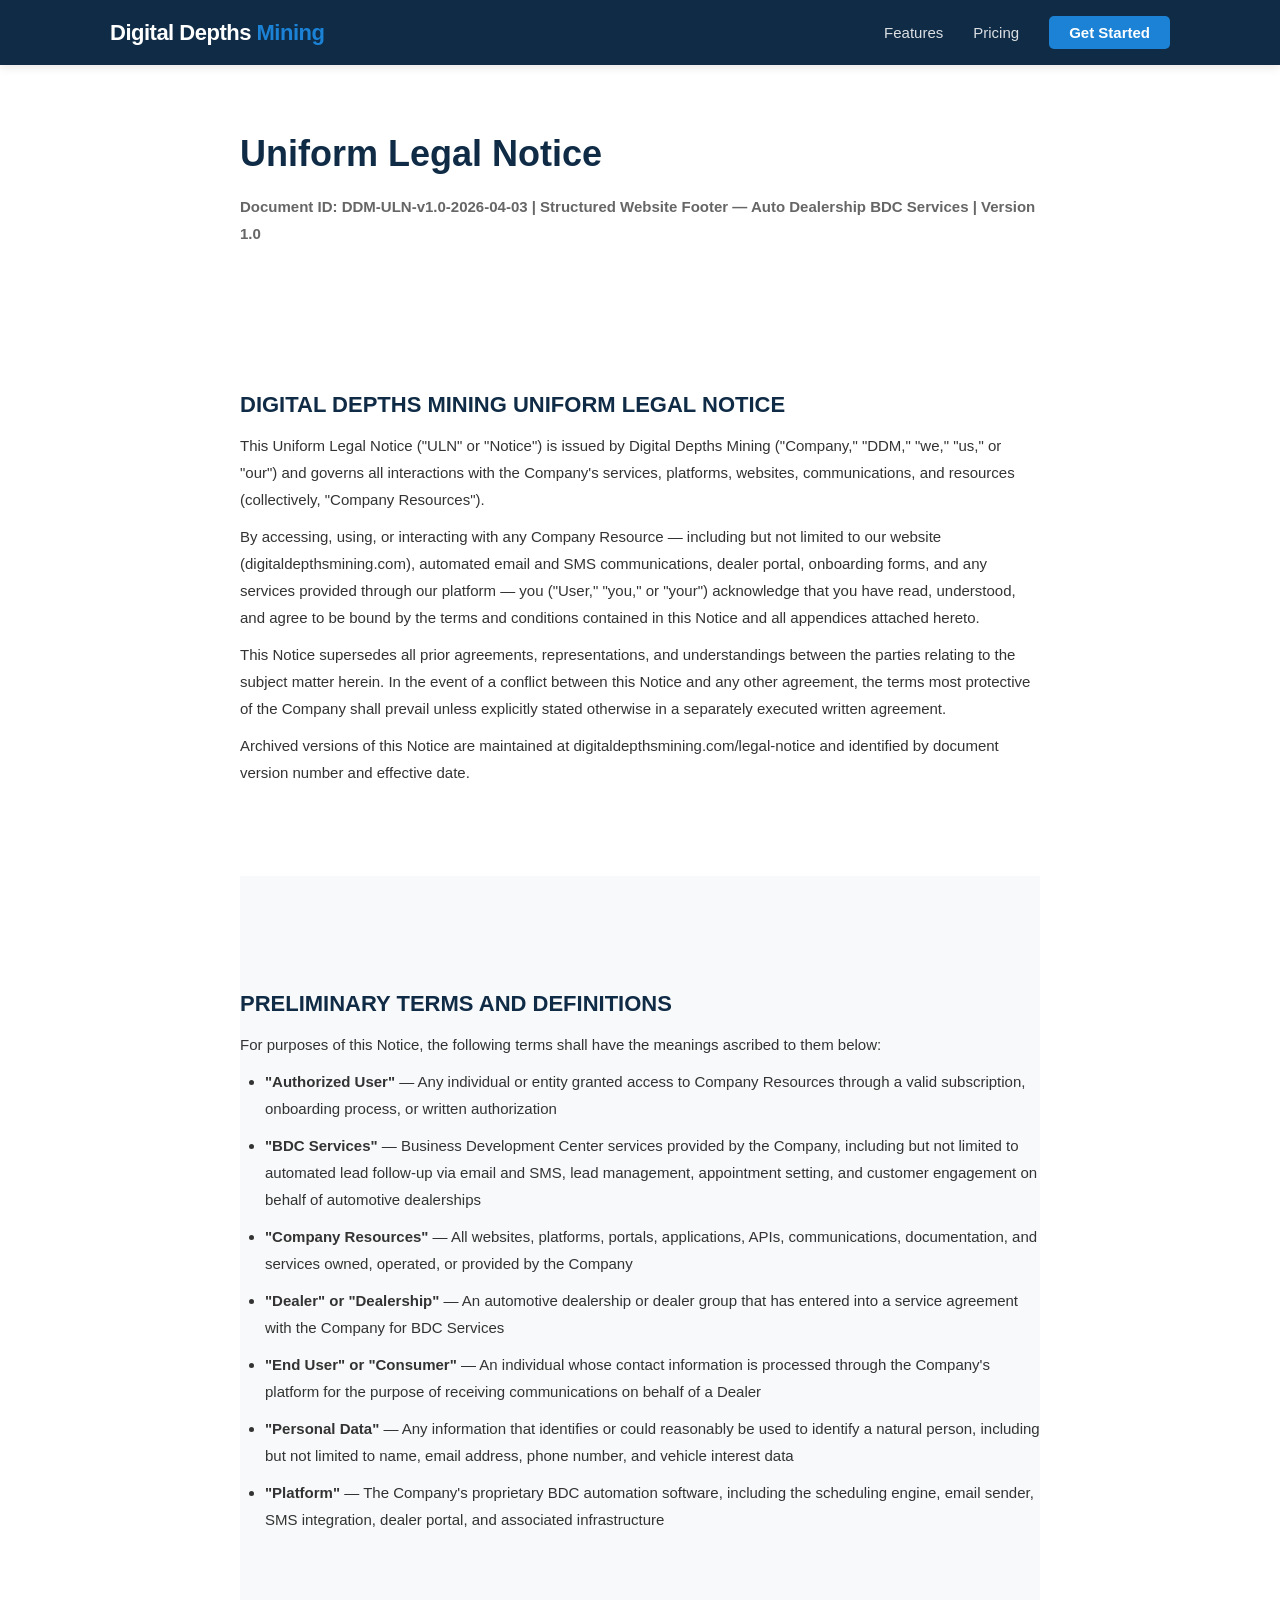
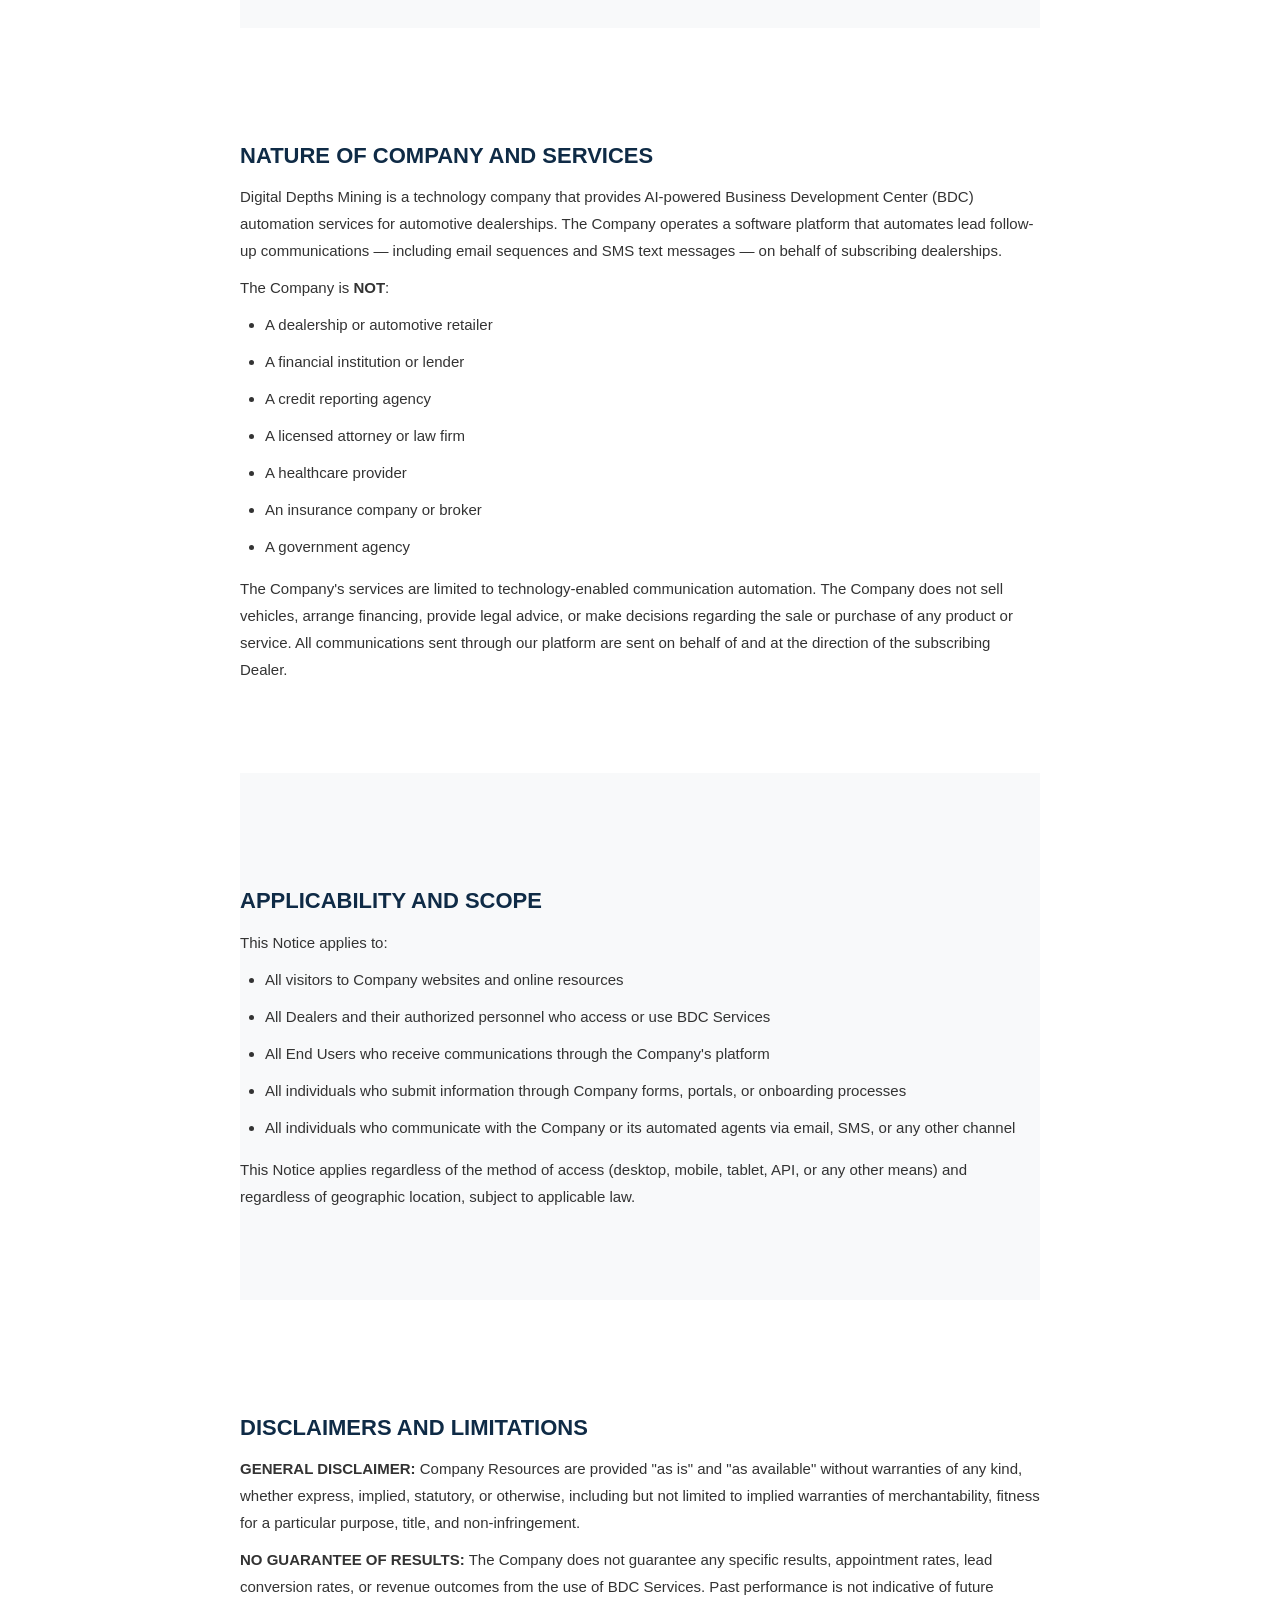
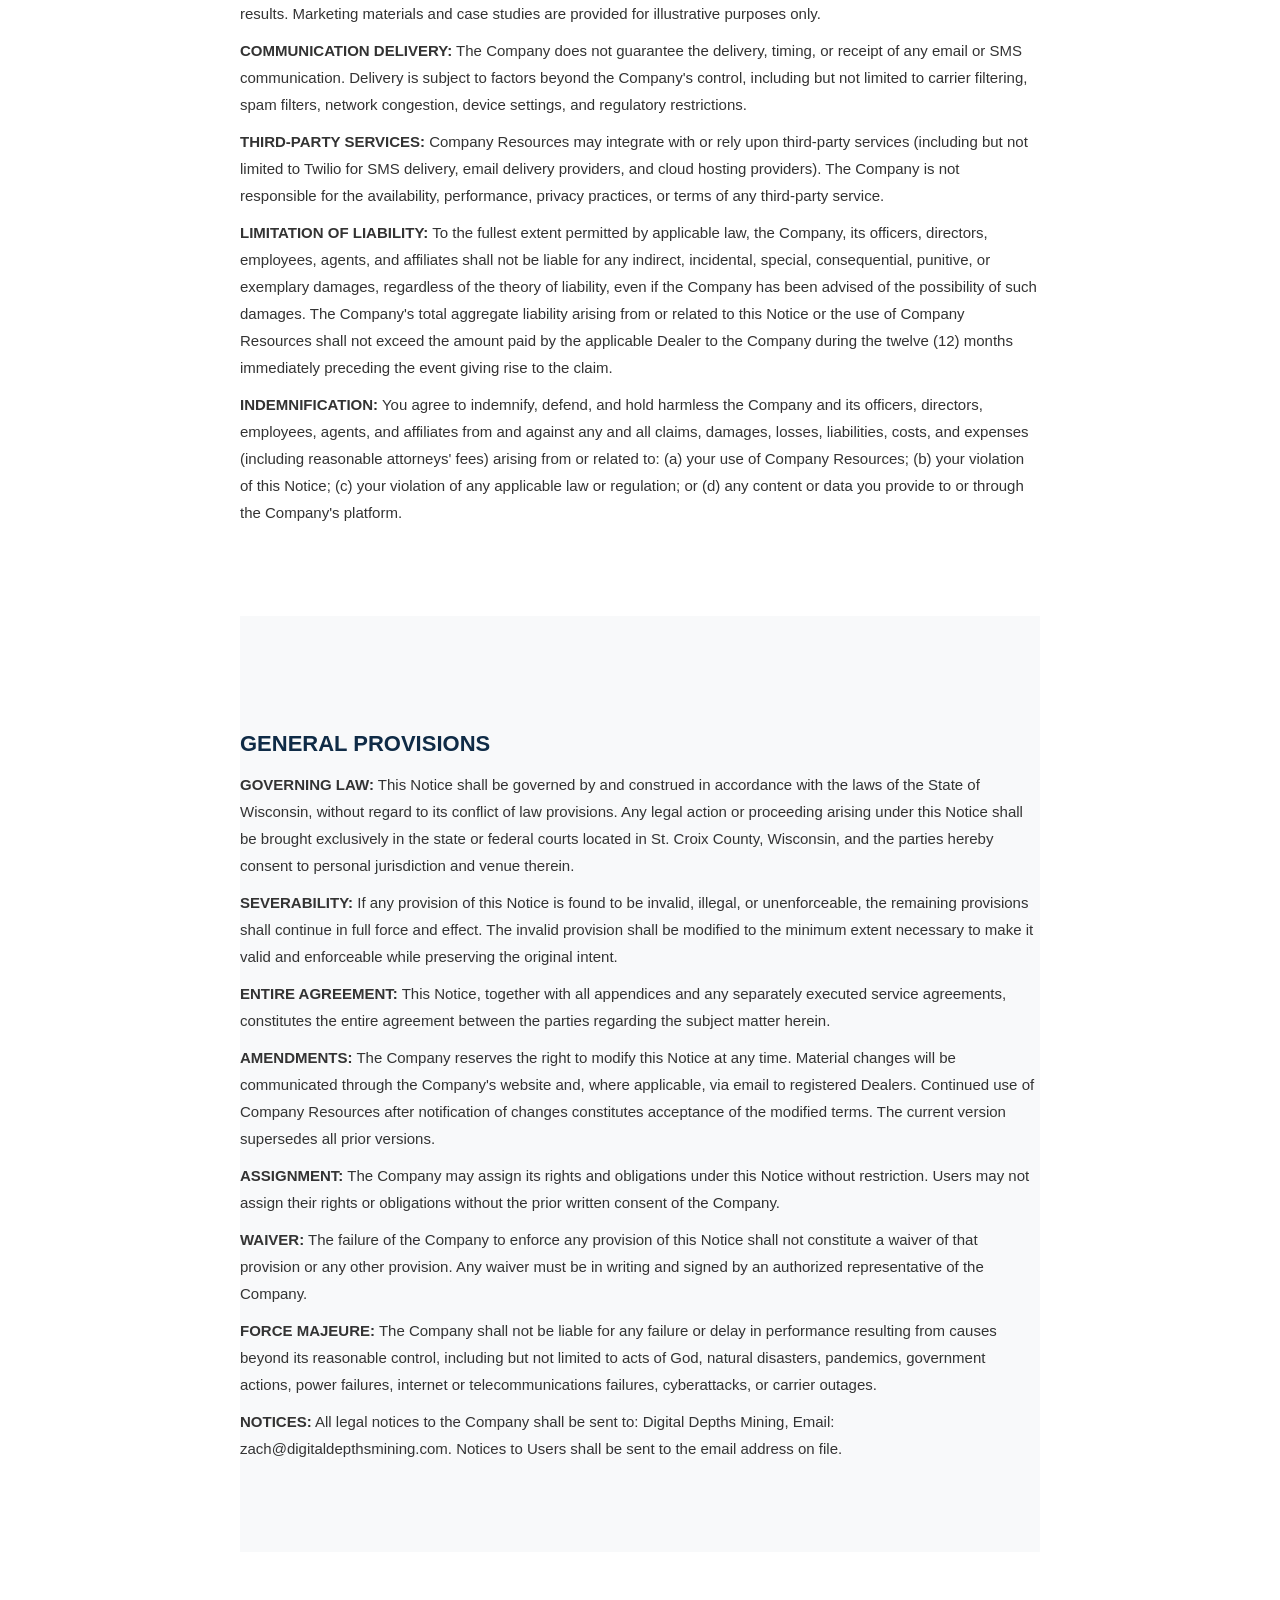
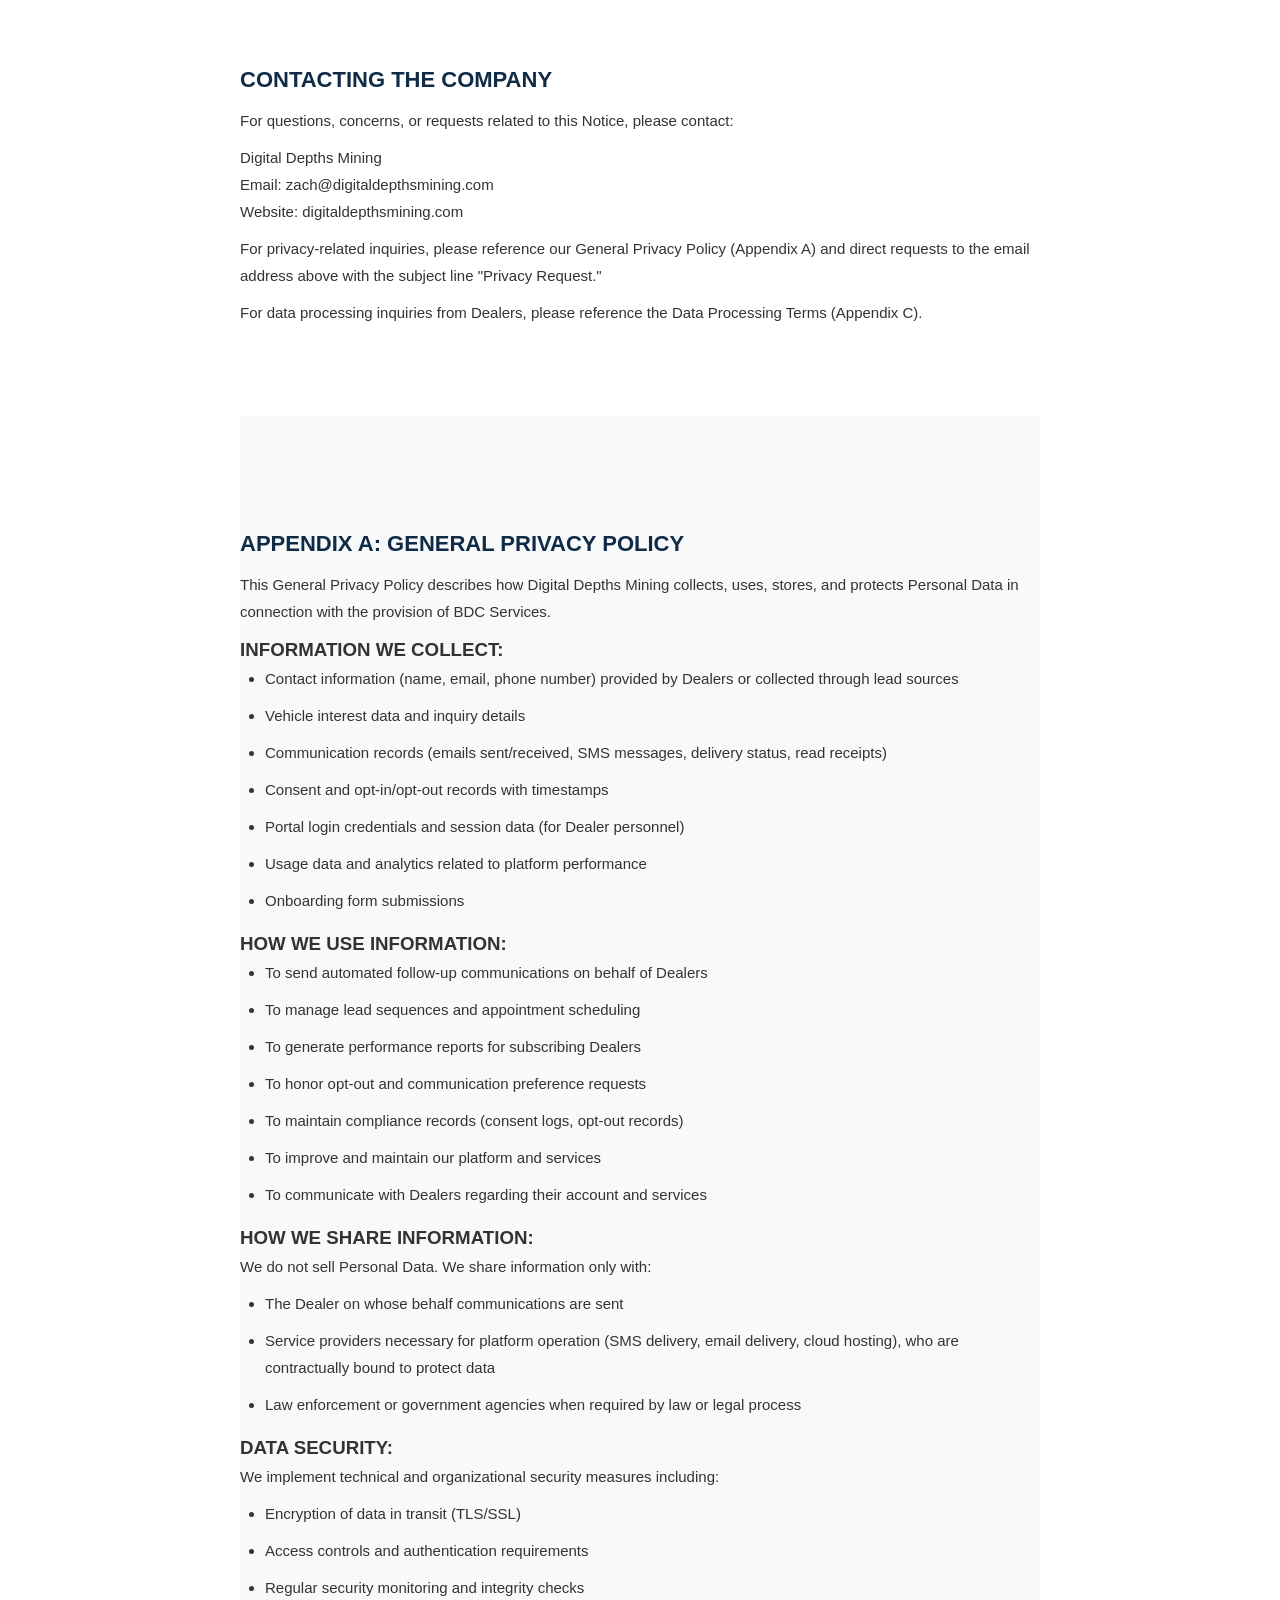
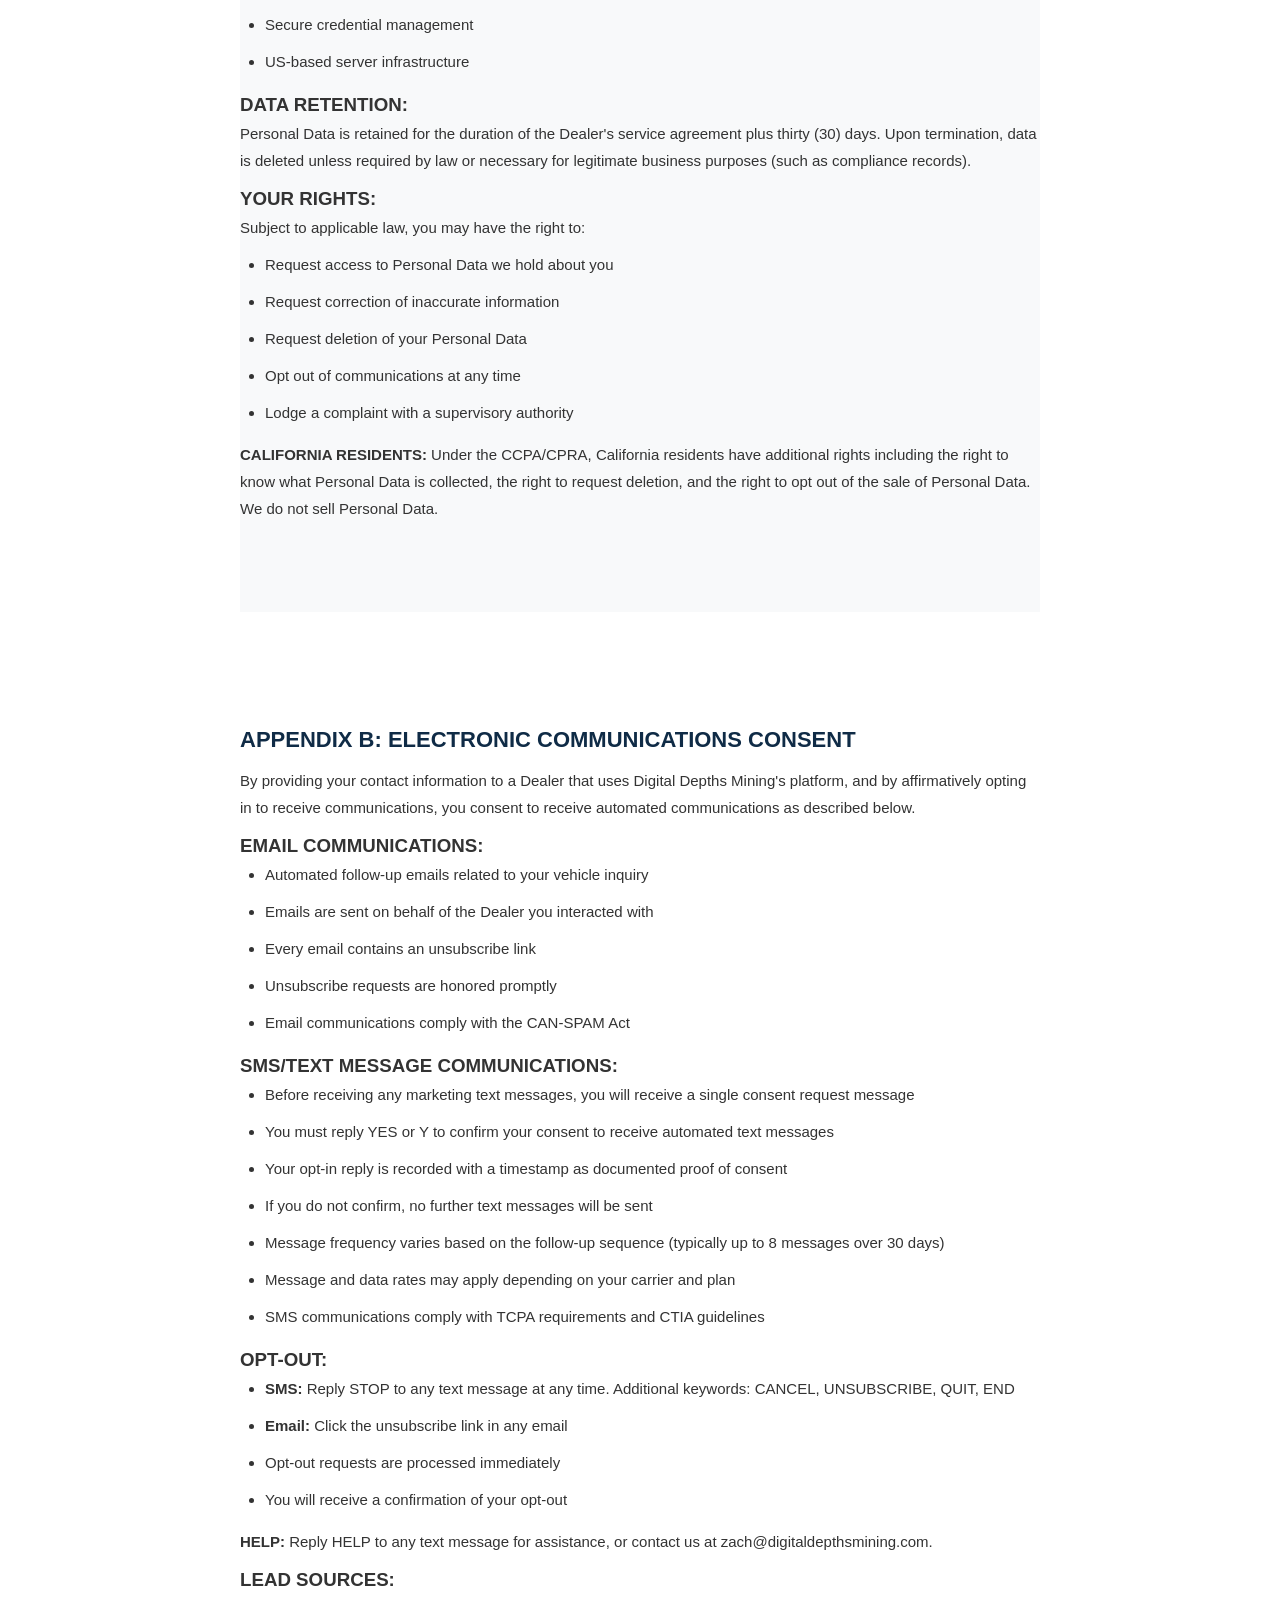
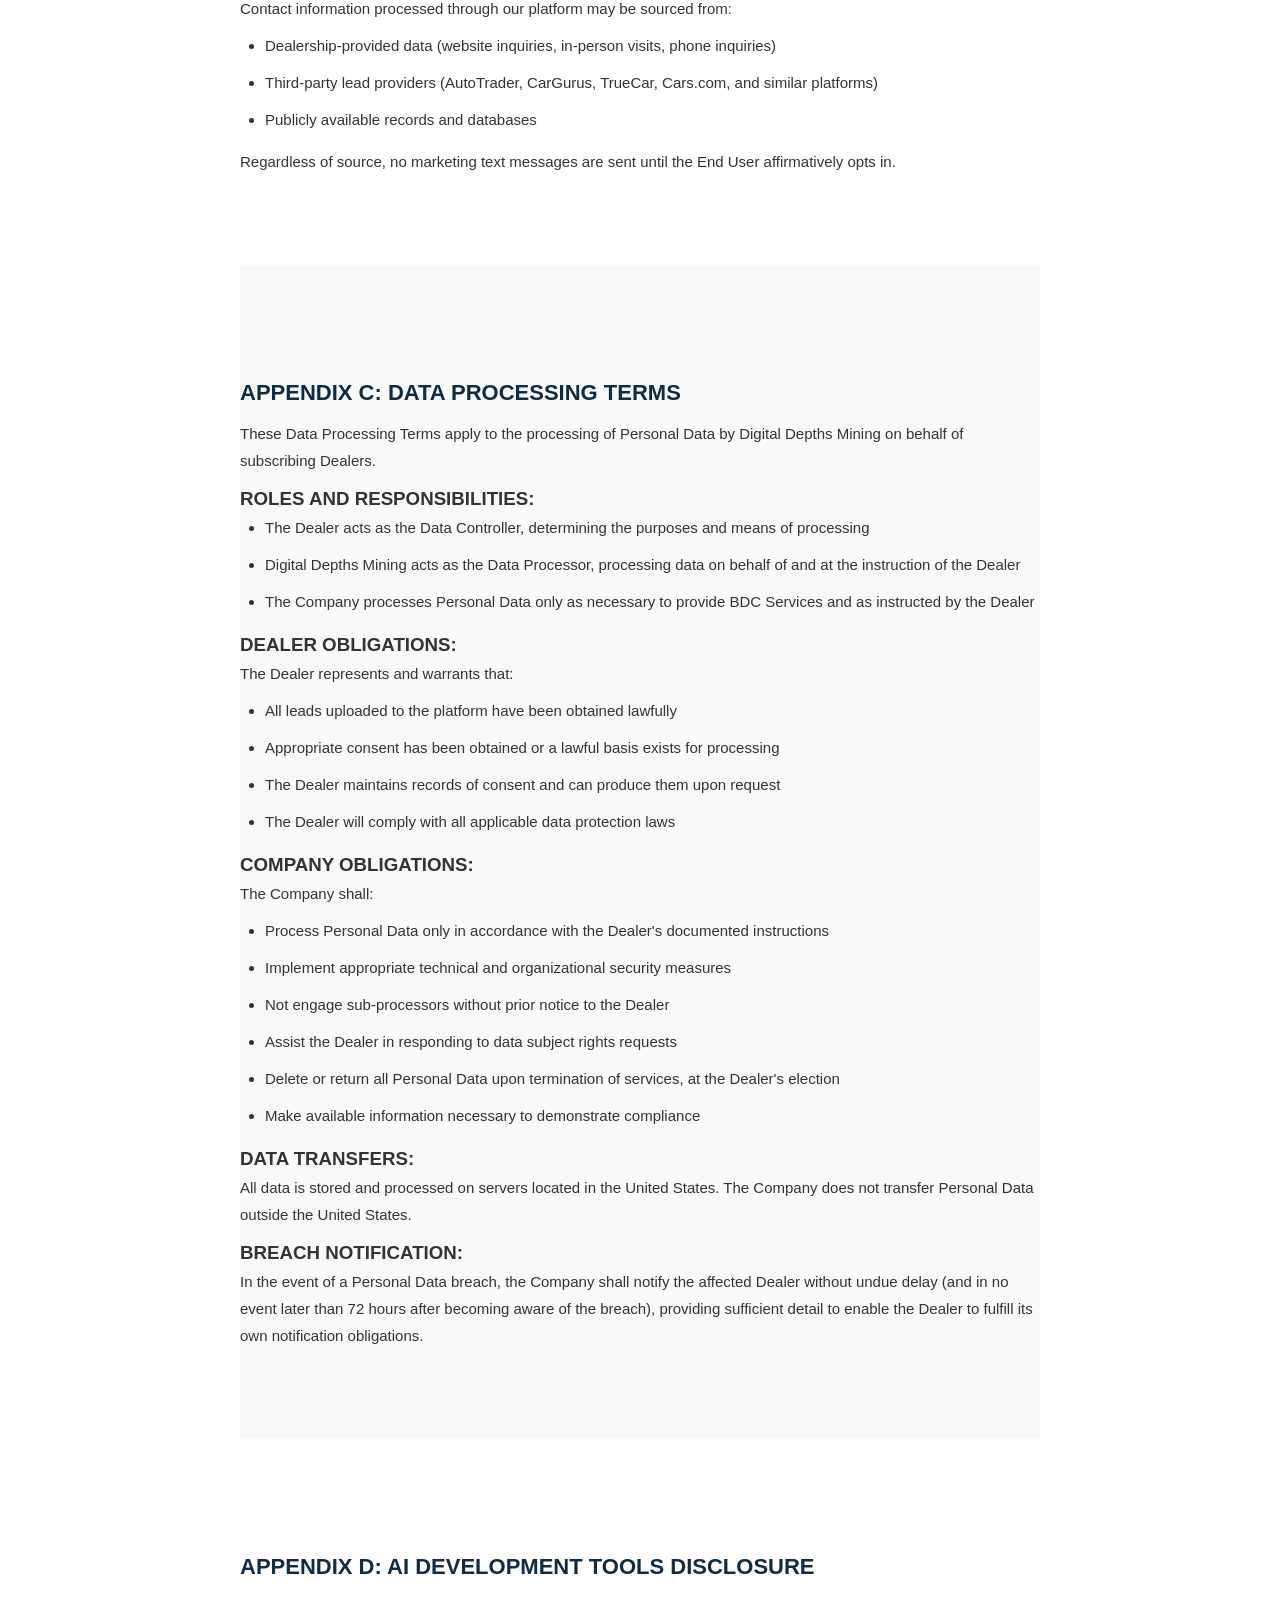
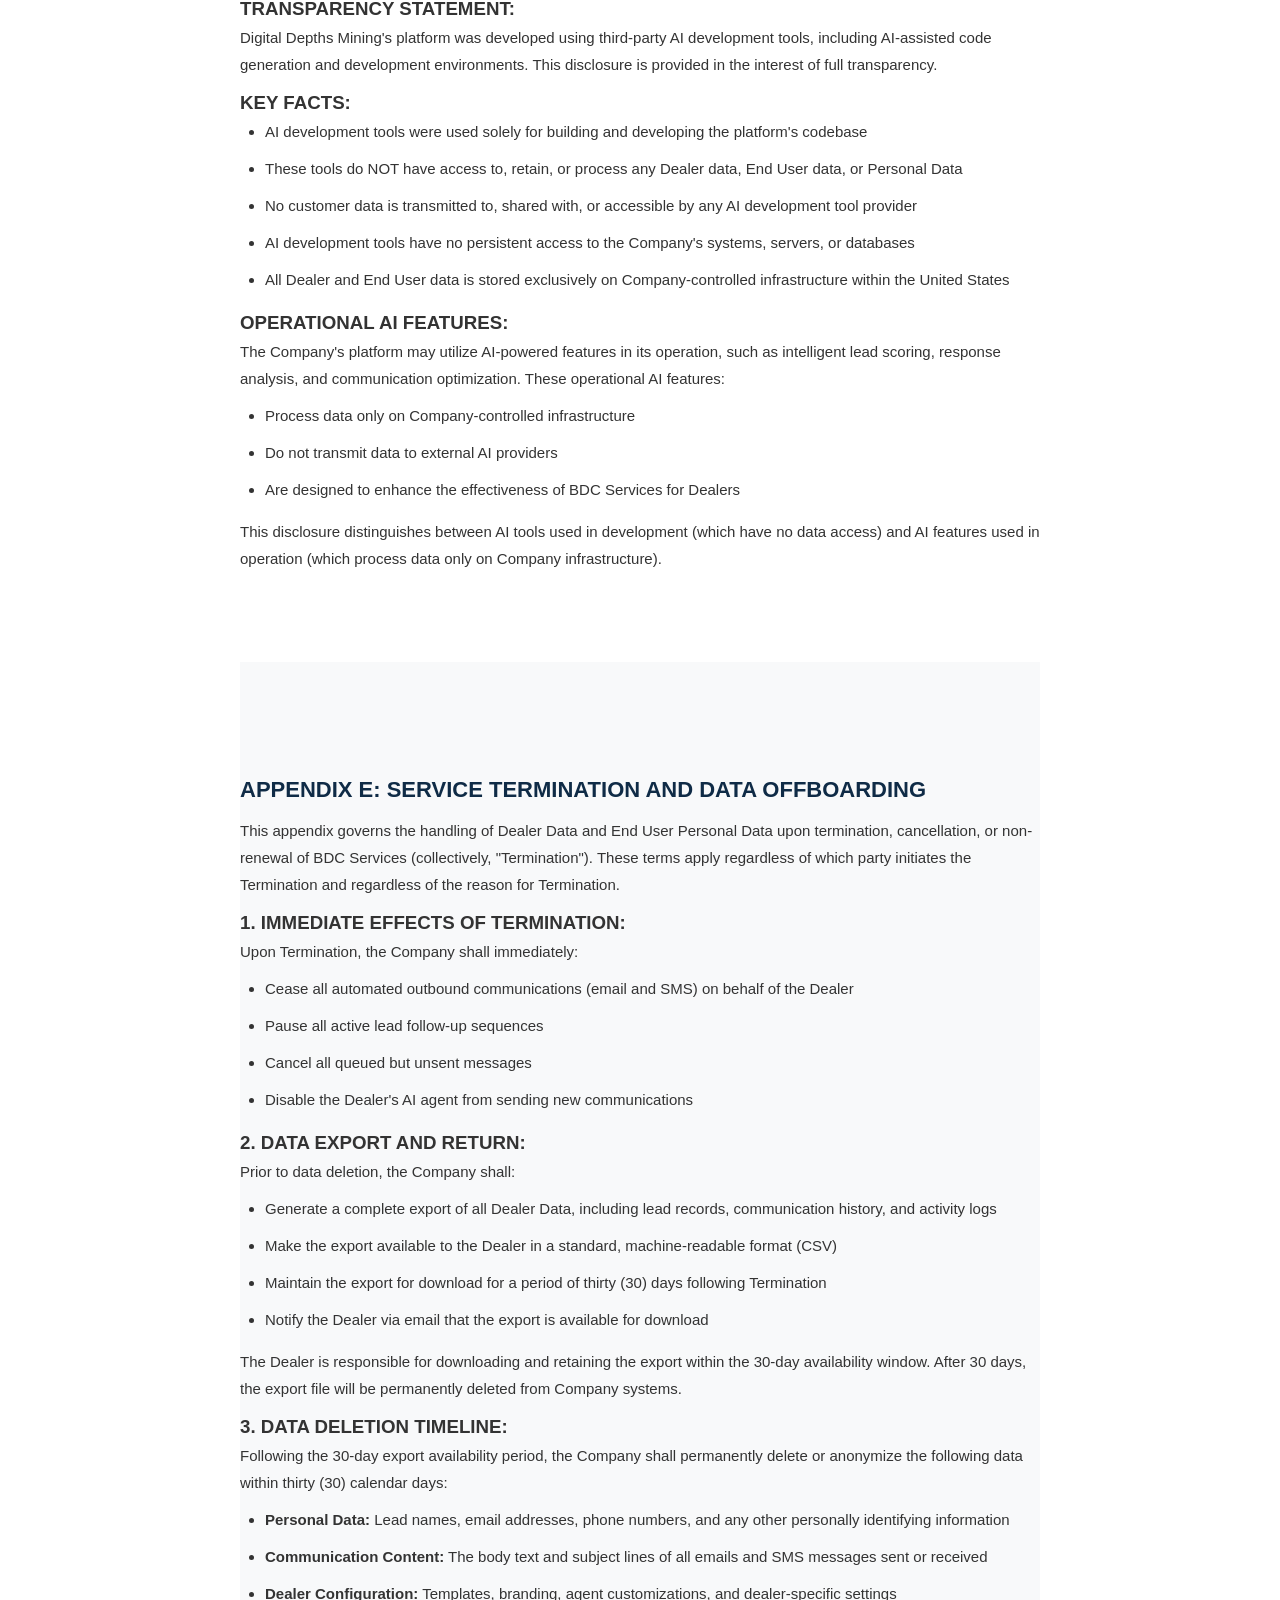
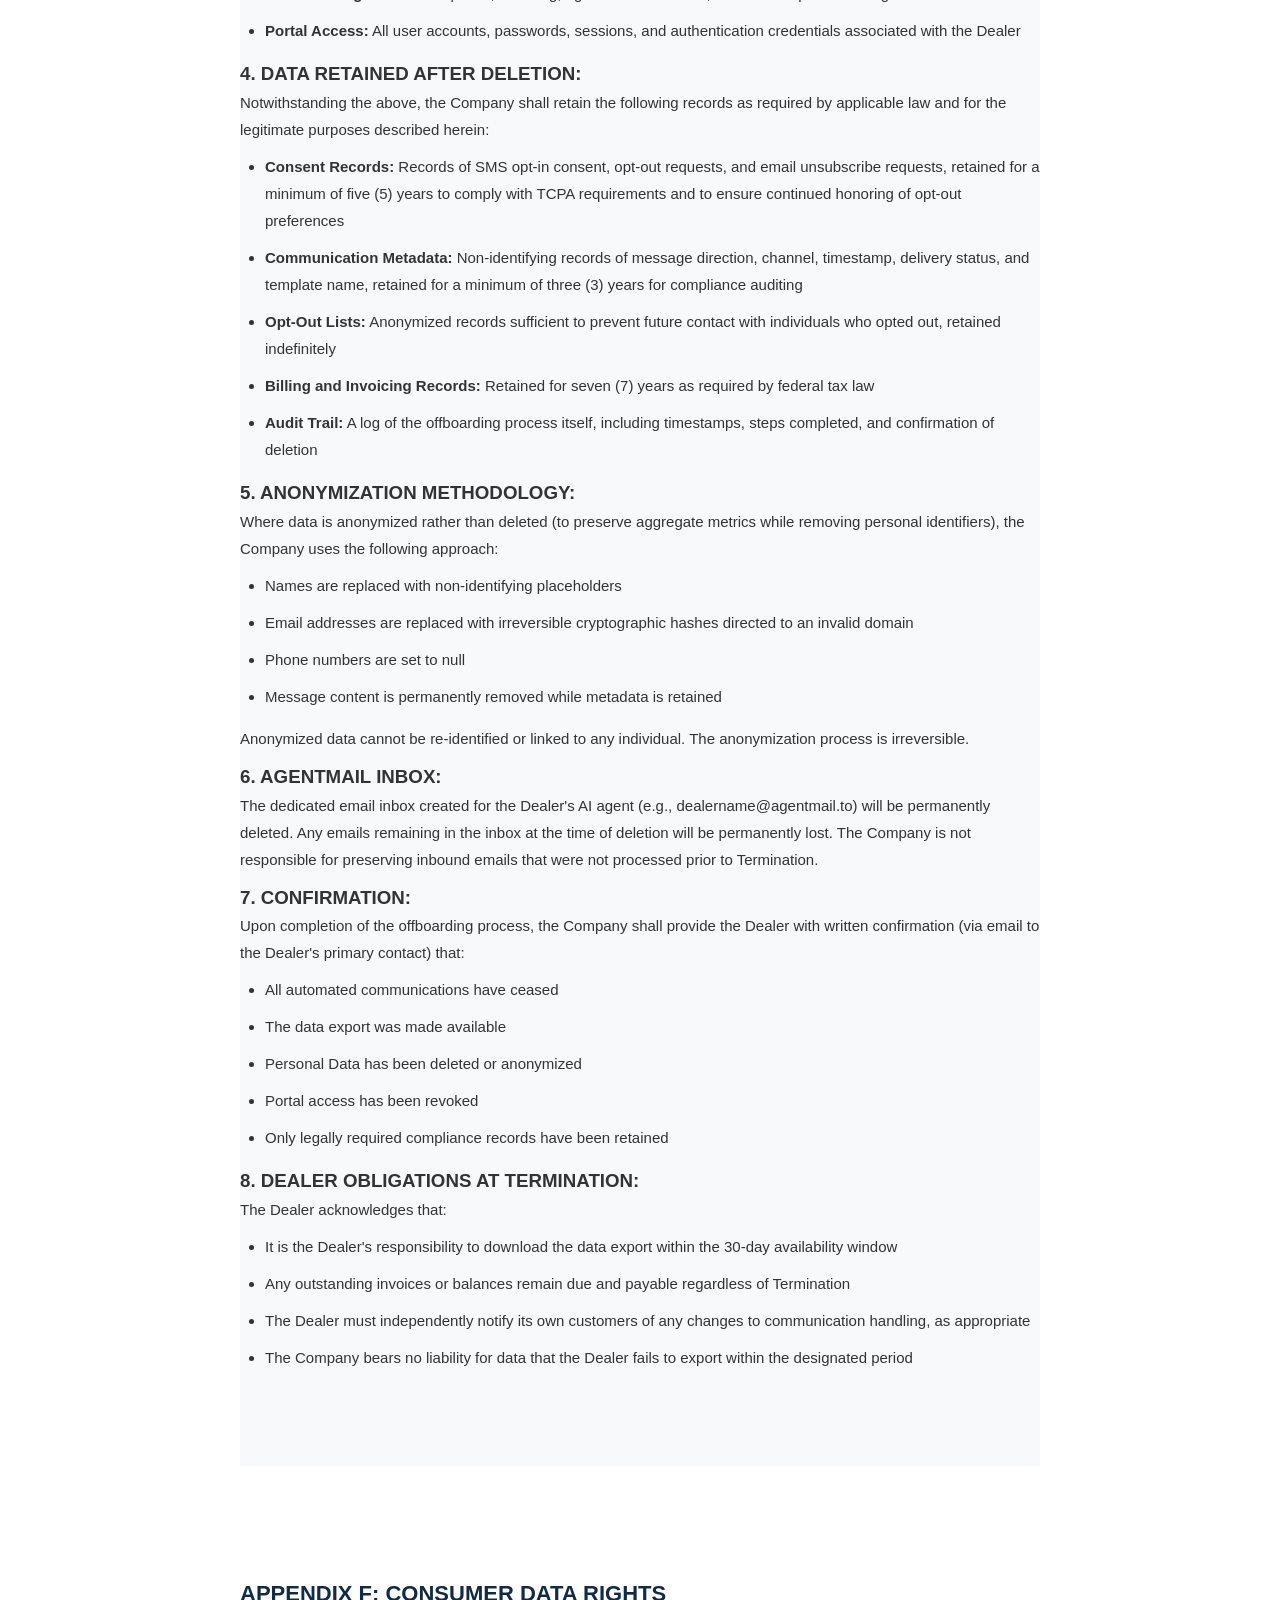
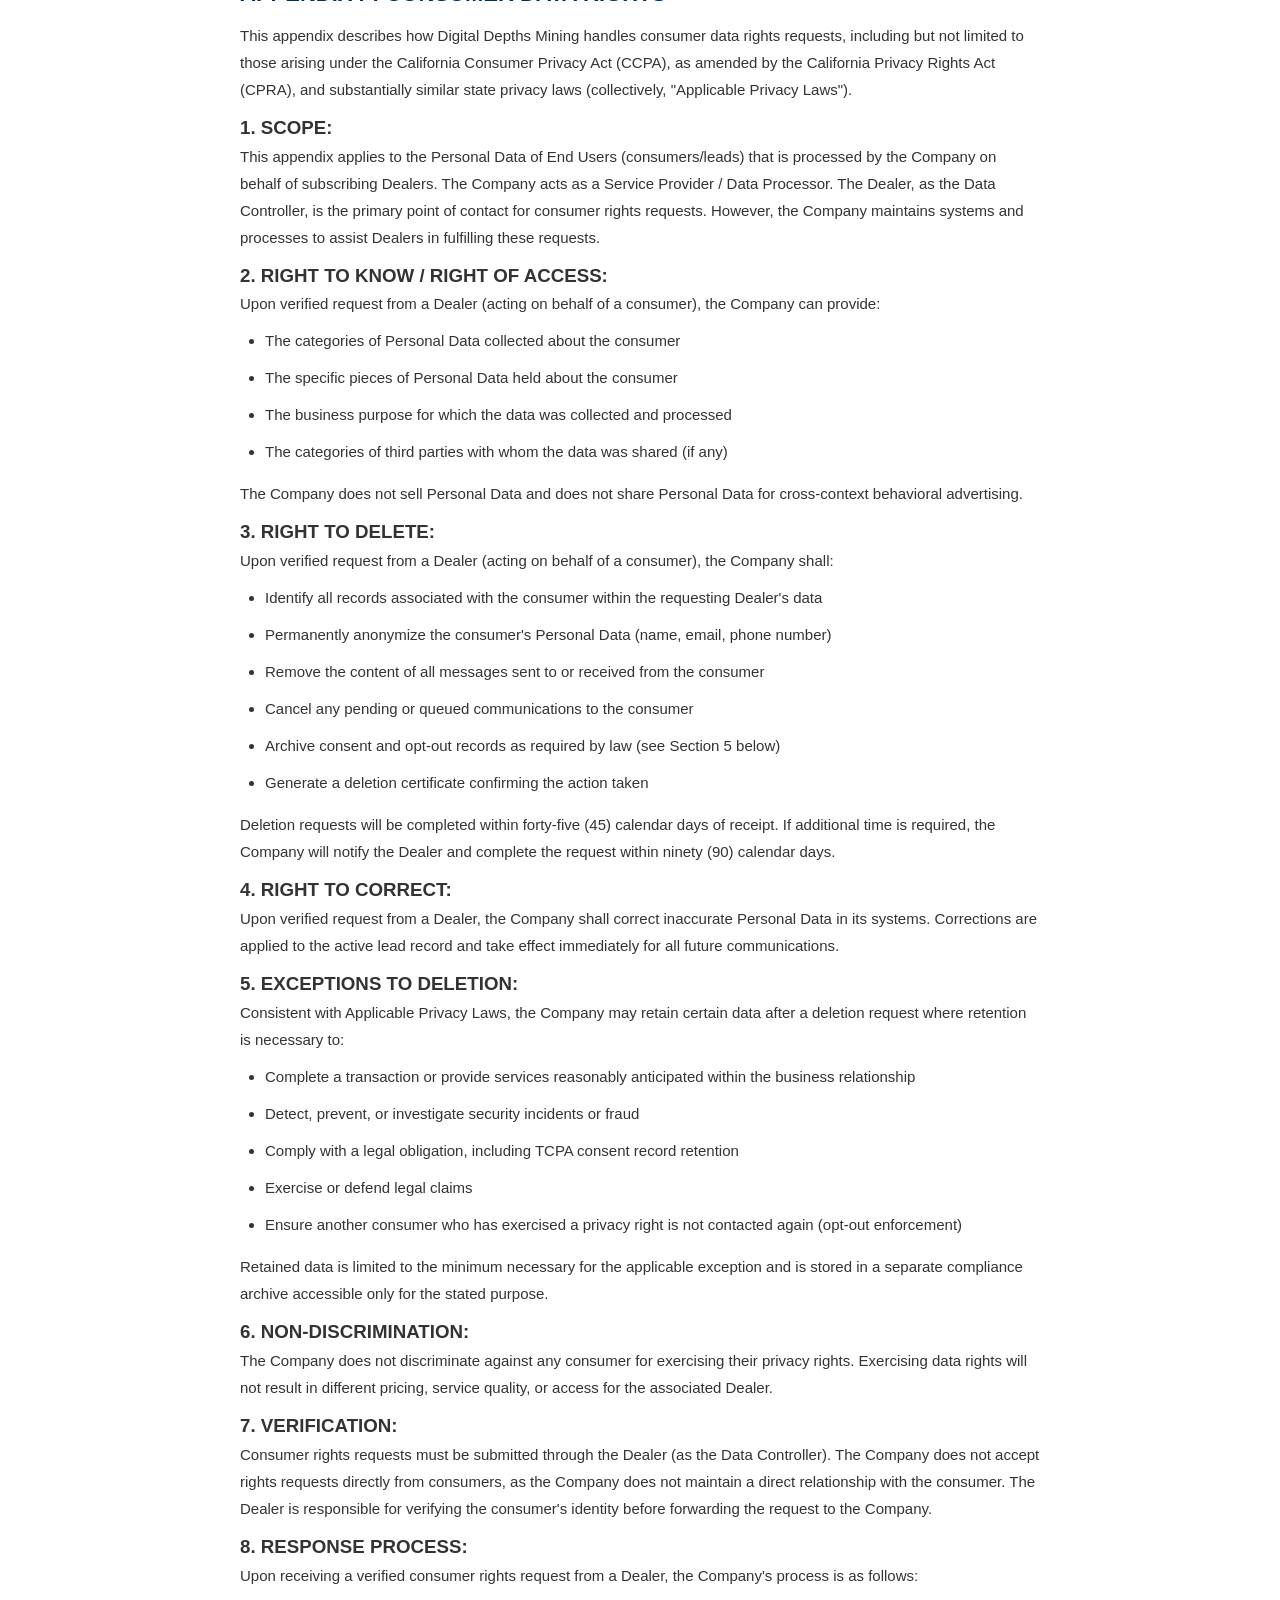
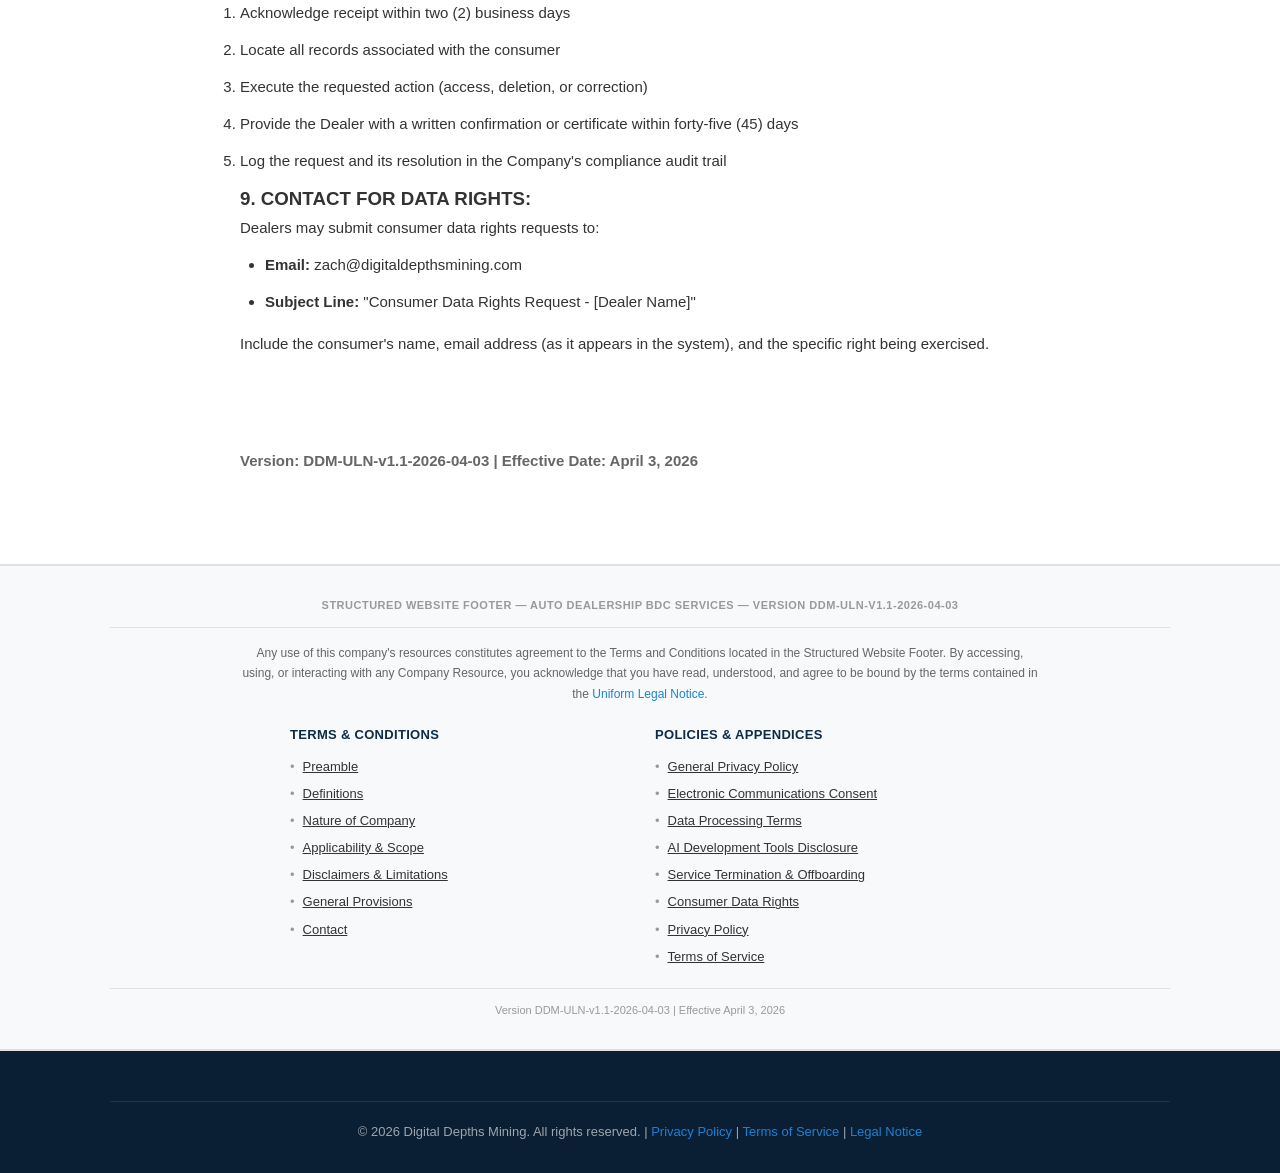
==== commit a99954a2: "Add offboarding and consumer rights links to legal footer v1.1 Added Service Termination & Offboardi" ====
--- a/legal-notice.html
+++ b/legal-notice.html
@@ -319,7 +319,154 @@
       <p>This disclosure distinguishes between AI tools used in development (which have no data access) and AI features used in operation (which process data only on Company infrastructure).</p>
     </section>
 
-    <p class="updated"><strong>Version: DDM-ULN-v1.0-2026-04-03 | Effective Date: April 3, 2026</strong></p>
+    <!-- Appendix E -->
+    <section id="sto">
+      <h2>APPENDIX E: SERVICE TERMINATION AND DATA OFFBOARDING</h2>
+
+      <p>This appendix governs the handling of Dealer Data and End User Personal Data upon termination, cancellation, or non-renewal of BDC Services (collectively, "Termination"). These terms apply regardless of which party initiates the Termination and regardless of the reason for Termination.</p>
+
+      <h3>1. IMMEDIATE EFFECTS OF TERMINATION:</h3>
+      <p>Upon Termination, the Company shall immediately:</p>
+      <ul>
+        <li>Cease all automated outbound communications (email and SMS) on behalf of the Dealer</li>
+        <li>Pause all active lead follow-up sequences</li>
+        <li>Cancel all queued but unsent messages</li>
+        <li>Disable the Dealer's AI agent from sending new communications</li>
+      </ul>
+
+      <h3>2. DATA EXPORT AND RETURN:</h3>
+      <p>Prior to data deletion, the Company shall:</p>
+      <ul>
+        <li>Generate a complete export of all Dealer Data, including lead records, communication history, and activity logs</li>
+        <li>Make the export available to the Dealer in a standard, machine-readable format (CSV)</li>
+        <li>Maintain the export for download for a period of thirty (30) days following Termination</li>
+        <li>Notify the Dealer via email that the export is available for download</li>
+      </ul>
+      <p>The Dealer is responsible for downloading and retaining the export within the 30-day availability window. After 30 days, the export file will be permanently deleted from Company systems.</p>
+
+      <h3>3. DATA DELETION TIMELINE:</h3>
+      <p>Following the 30-day export availability period, the Company shall permanently delete or anonymize the following data within thirty (30) calendar days:</p>
+      <ul>
+        <li><strong>Personal Data:</strong> Lead names, email addresses, phone numbers, and any other personally identifying information</li>
+        <li><strong>Communication Content:</strong> The body text and subject lines of all emails and SMS messages sent or received</li>
+        <li><strong>Dealer Configuration:</strong> Templates, branding, agent customizations, and dealer-specific settings</li>
+        <li><strong>Portal Access:</strong> All user accounts, passwords, sessions, and authentication credentials associated with the Dealer</li>
+      </ul>
+
+      <h3>4. DATA RETAINED AFTER DELETION:</h3>
+      <p>Notwithstanding the above, the Company shall retain the following records as required by applicable law and for the legitimate purposes described herein:</p>
+      <ul>
+        <li><strong>Consent Records:</strong> Records of SMS opt-in consent, opt-out requests, and email unsubscribe requests, retained for a minimum of five (5) years to comply with TCPA requirements and to ensure continued honoring of opt-out preferences</li>
+        <li><strong>Communication Metadata:</strong> Non-identifying records of message direction, channel, timestamp, delivery status, and template name, retained for a minimum of three (3) years for compliance auditing</li>
+        <li><strong>Opt-Out Lists:</strong> Anonymized records sufficient to prevent future contact with individuals who opted out, retained indefinitely</li>
+        <li><strong>Billing and Invoicing Records:</strong> Retained for seven (7) years as required by federal tax law</li>
+        <li><strong>Audit Trail:</strong> A log of the offboarding process itself, including timestamps, steps completed, and confirmation of deletion</li>
+      </ul>
+
+      <h3>5. ANONYMIZATION METHODOLOGY:</h3>
+      <p>Where data is anonymized rather than deleted (to preserve aggregate metrics while removing personal identifiers), the Company uses the following approach:</p>
+      <ul>
+        <li>Names are replaced with non-identifying placeholders</li>
+        <li>Email addresses are replaced with irreversible cryptographic hashes directed to an invalid domain</li>
+        <li>Phone numbers are set to null</li>
+        <li>Message content is permanently removed while metadata is retained</li>
+      </ul>
+      <p>Anonymized data cannot be re-identified or linked to any individual. The anonymization process is irreversible.</p>
+
+      <h3>6. AGENTMAIL INBOX:</h3>
+      <p>The dedicated email inbox created for the Dealer's AI agent (e.g., dealername@agentmail.to) will be permanently deleted. Any emails remaining in the inbox at the time of deletion will be permanently lost. The Company is not responsible for preserving inbound emails that were not processed prior to Termination.</p>
+
+      <h3>7. CONFIRMATION:</h3>
+      <p>Upon completion of the offboarding process, the Company shall provide the Dealer with written confirmation (via email to the Dealer's primary contact) that:</p>
+      <ul>
+        <li>All automated communications have ceased</li>
+        <li>The data export was made available</li>
+        <li>Personal Data has been deleted or anonymized</li>
+        <li>Portal access has been revoked</li>
+        <li>Only legally required compliance records have been retained</li>
+      </ul>
+
+      <h3>8. DEALER OBLIGATIONS AT TERMINATION:</h3>
+      <p>The Dealer acknowledges that:</p>
+      <ul>
+        <li>It is the Dealer's responsibility to download the data export within the 30-day availability window</li>
+        <li>Any outstanding invoices or balances remain due and payable regardless of Termination</li>
+        <li>The Dealer must independently notify its own customers of any changes to communication handling, as appropriate</li>
+        <li>The Company bears no liability for data that the Dealer fails to export within the designated period</li>
+      </ul>
+    </section>
+
+    <!-- Appendix F -->
+    <section id="cdr">
+      <h2>APPENDIX F: CONSUMER DATA RIGHTS</h2>
+
+      <p>This appendix describes how Digital Depths Mining handles consumer data rights requests, including but not limited to those arising under the California Consumer Privacy Act (CCPA), as amended by the California Privacy Rights Act (CPRA), and substantially similar state privacy laws (collectively, "Applicable Privacy Laws").</p>
+
+      <h3>1. SCOPE:</h3>
+      <p>This appendix applies to the Personal Data of End Users (consumers/leads) that is processed by the Company on behalf of subscribing Dealers. The Company acts as a Service Provider / Data Processor. The Dealer, as the Data Controller, is the primary point of contact for consumer rights requests. However, the Company maintains systems and processes to assist Dealers in fulfilling these requests.</p>
+
+      <h3>2. RIGHT TO KNOW / RIGHT OF ACCESS:</h3>
+      <p>Upon verified request from a Dealer (acting on behalf of a consumer), the Company can provide:</p>
+      <ul>
+        <li>The categories of Personal Data collected about the consumer</li>
+        <li>The specific pieces of Personal Data held about the consumer</li>
+        <li>The business purpose for which the data was collected and processed</li>
+        <li>The categories of third parties with whom the data was shared (if any)</li>
+      </ul>
+      <p>The Company does not sell Personal Data and does not share Personal Data for cross-context behavioral advertising.</p>
+
+      <h3>3. RIGHT TO DELETE:</h3>
+      <p>Upon verified request from a Dealer (acting on behalf of a consumer), the Company shall:</p>
+      <ul>
+        <li>Identify all records associated with the consumer within the requesting Dealer's data</li>
+        <li>Permanently anonymize the consumer's Personal Data (name, email, phone number)</li>
+        <li>Remove the content of all messages sent to or received from the consumer</li>
+        <li>Cancel any pending or queued communications to the consumer</li>
+        <li>Archive consent and opt-out records as required by law (see Section 5 below)</li>
+        <li>Generate a deletion certificate confirming the action taken</li>
+      </ul>
+      <p>Deletion requests will be completed within forty-five (45) calendar days of receipt. If additional time is required, the Company will notify the Dealer and complete the request within ninety (90) calendar days.</p>
+
+      <h3>4. RIGHT TO CORRECT:</h3>
+      <p>Upon verified request from a Dealer, the Company shall correct inaccurate Personal Data in its systems. Corrections are applied to the active lead record and take effect immediately for all future communications.</p>
+
+      <h3>5. EXCEPTIONS TO DELETION:</h3>
+      <p>Consistent with Applicable Privacy Laws, the Company may retain certain data after a deletion request where retention is necessary to:</p>
+      <ul>
+        <li>Complete a transaction or provide services reasonably anticipated within the business relationship</li>
+        <li>Detect, prevent, or investigate security incidents or fraud</li>
+        <li>Comply with a legal obligation, including TCPA consent record retention</li>
+        <li>Exercise or defend legal claims</li>
+        <li>Ensure another consumer who has exercised a privacy right is not contacted again (opt-out enforcement)</li>
+      </ul>
+      <p>Retained data is limited to the minimum necessary for the applicable exception and is stored in a separate compliance archive accessible only for the stated purpose.</p>
+
+      <h3>6. NON-DISCRIMINATION:</h3>
+      <p>The Company does not discriminate against any consumer for exercising their privacy rights. Exercising data rights will not result in different pricing, service quality, or access for the associated Dealer.</p>
+
+      <h3>7. VERIFICATION:</h3>
+      <p>Consumer rights requests must be submitted through the Dealer (as the Data Controller). The Company does not accept rights requests directly from consumers, as the Company does not maintain a direct relationship with the consumer. The Dealer is responsible for verifying the consumer's identity before forwarding the request to the Company.</p>
+
+      <h3>8. RESPONSE PROCESS:</h3>
+      <p>Upon receiving a verified consumer rights request from a Dealer, the Company's process is as follows:</p>
+      <ol>
+        <li>Acknowledge receipt within two (2) business days</li>
+        <li>Locate all records associated with the consumer</li>
+        <li>Execute the requested action (access, deletion, or correction)</li>
+        <li>Provide the Dealer with a written confirmation or certificate within forty-five (45) days</li>
+        <li>Log the request and its resolution in the Company's compliance audit trail</li>
+      </ol>
+
+      <h3>9. CONTACT FOR DATA RIGHTS:</h3>
+      <p>Dealers may submit consumer data rights requests to:</p>
+      <ul>
+        <li><strong>Email:</strong> zach@digitaldepthsmining.com</li>
+        <li><strong>Subject Line:</strong> "Consumer Data Rights Request - [Dealer Name]"</li>
+      </ul>
+      <p>Include the consumer's name, email address (as it appears in the system), and the specific right being exercised.</p>
+    </section>
+
+    <p class="updated"><strong>Version: DDM-ULN-v1.1-2026-04-03 | Effective Date: April 3, 2026</strong></p>
 
   </div>
 </div>
@@ -327,7 +474,7 @@
 <!-- STRUCTURED LEGAL FOOTER -->
 <div class="legal-footer">
   <div class="container">
-    <div class="version-banner">Structured Website Footer — Auto Dealership BDC Services — Version DDM-ULN-v1.0-2026-04-03</div>
+    <div class="version-banner">Structured Website Footer — Auto Dealership BDC Services — Version DDM-ULN-v1.1-2026-04-03</div>
     <p class="legal-preamble">Any use of this company's resources constitutes agreement to the Terms and Conditions located in the Structured Website Footer. By accessing, using, or interacting with any Company Resource, you acknowledge that you have read, understood, and agree to be bound by the terms contained in the <a href="legal-notice.html">Uniform Legal Notice</a>.</p>
     <div class="legal-columns">
       <div>
@@ -349,12 +496,14 @@
           <li><a href="#ecc">Electronic Communications Consent</a></li>
           <li><a href="#dpt">Data Processing Terms</a></li>
           <li><a href="#aitd">AI Development Tools Disclosure</a></li>
+          <li><a href="#sto">Service Termination &amp; Offboarding</a></li>
+          <li><a href="#cdr">Consumer Data Rights</a></li>
           <li><a href="privacy-policy.html">Privacy Policy</a></li>
           <li><a href="terms-of-service.html">Terms of Service</a></li>
         </ul>
       </div>
     </div>
-    <div class="version-banner-bottom">Version DDM-ULN-v1.0-2026-04-03 | Effective April 3, 2026</div>
+    <div class="version-banner-bottom">Version DDM-ULN-v1.1-2026-04-03 | Effective April 3, 2026</div>
   </div>
 </div>
 
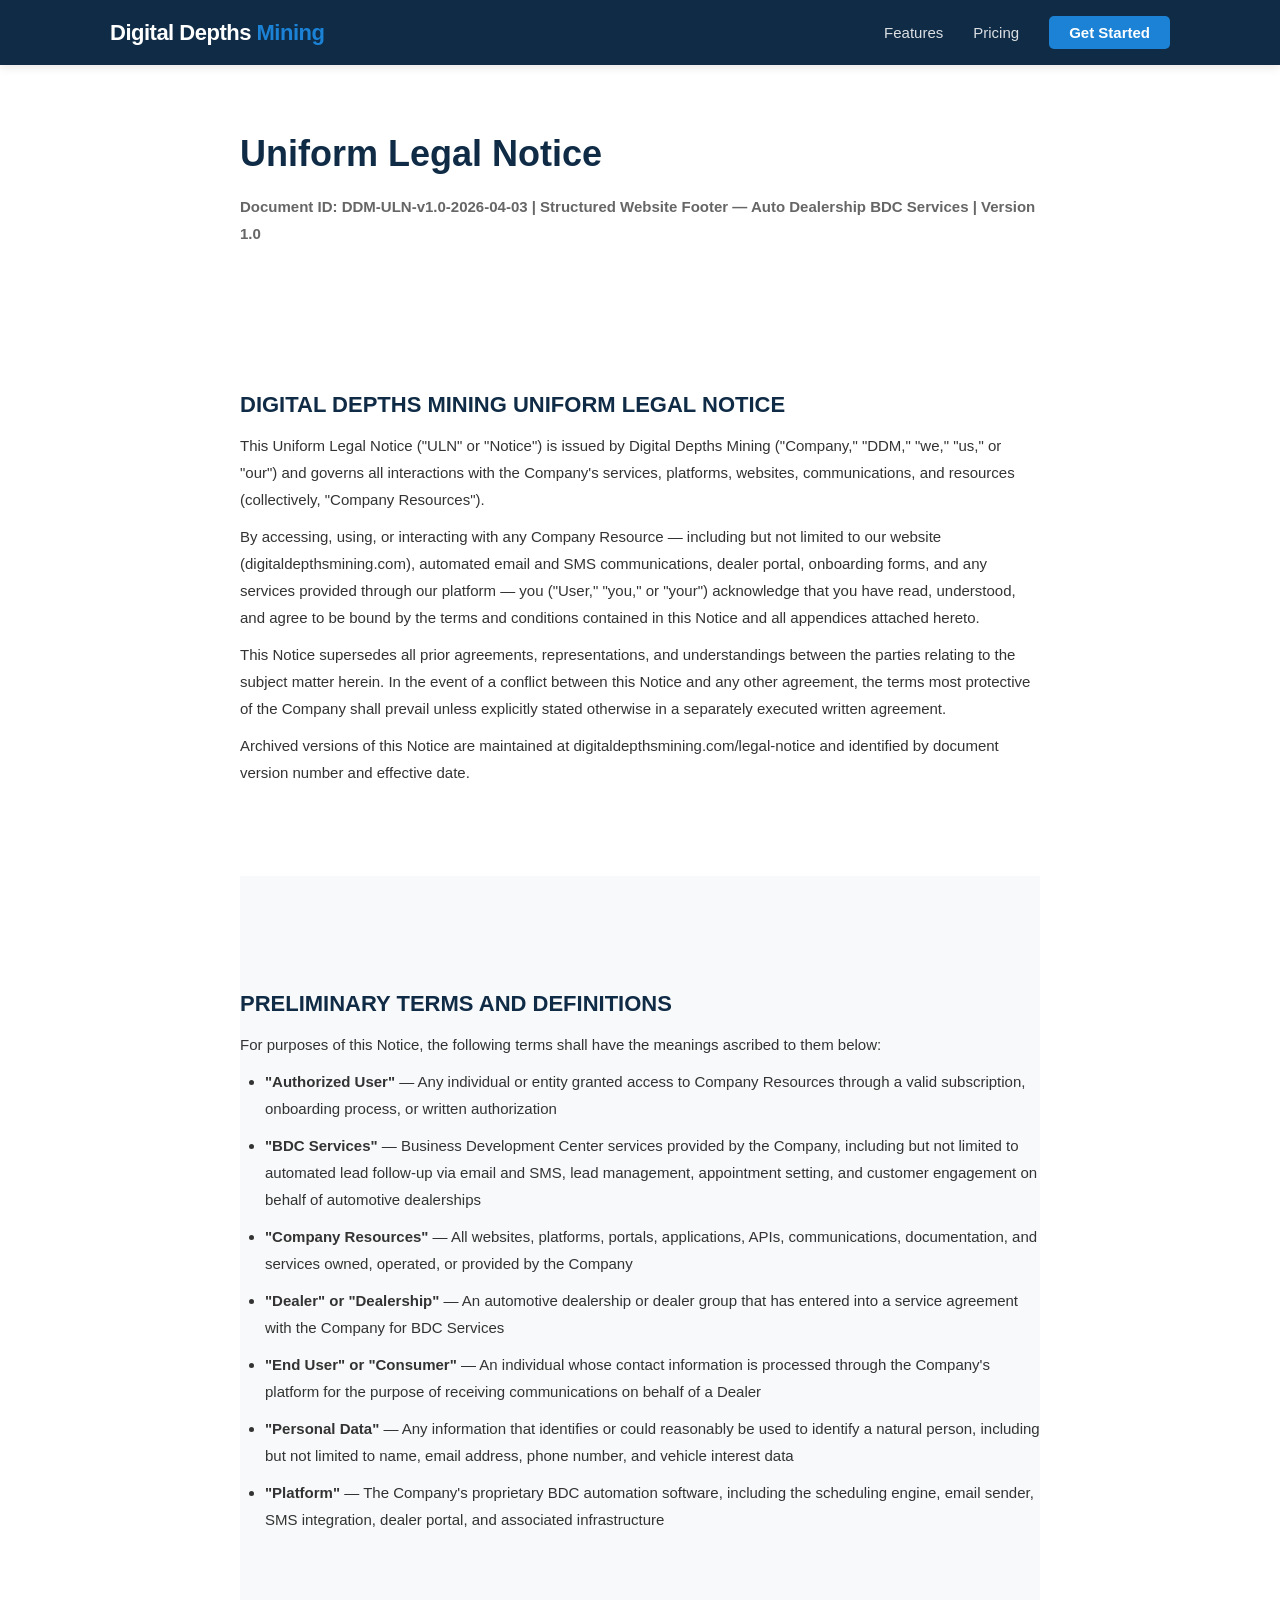
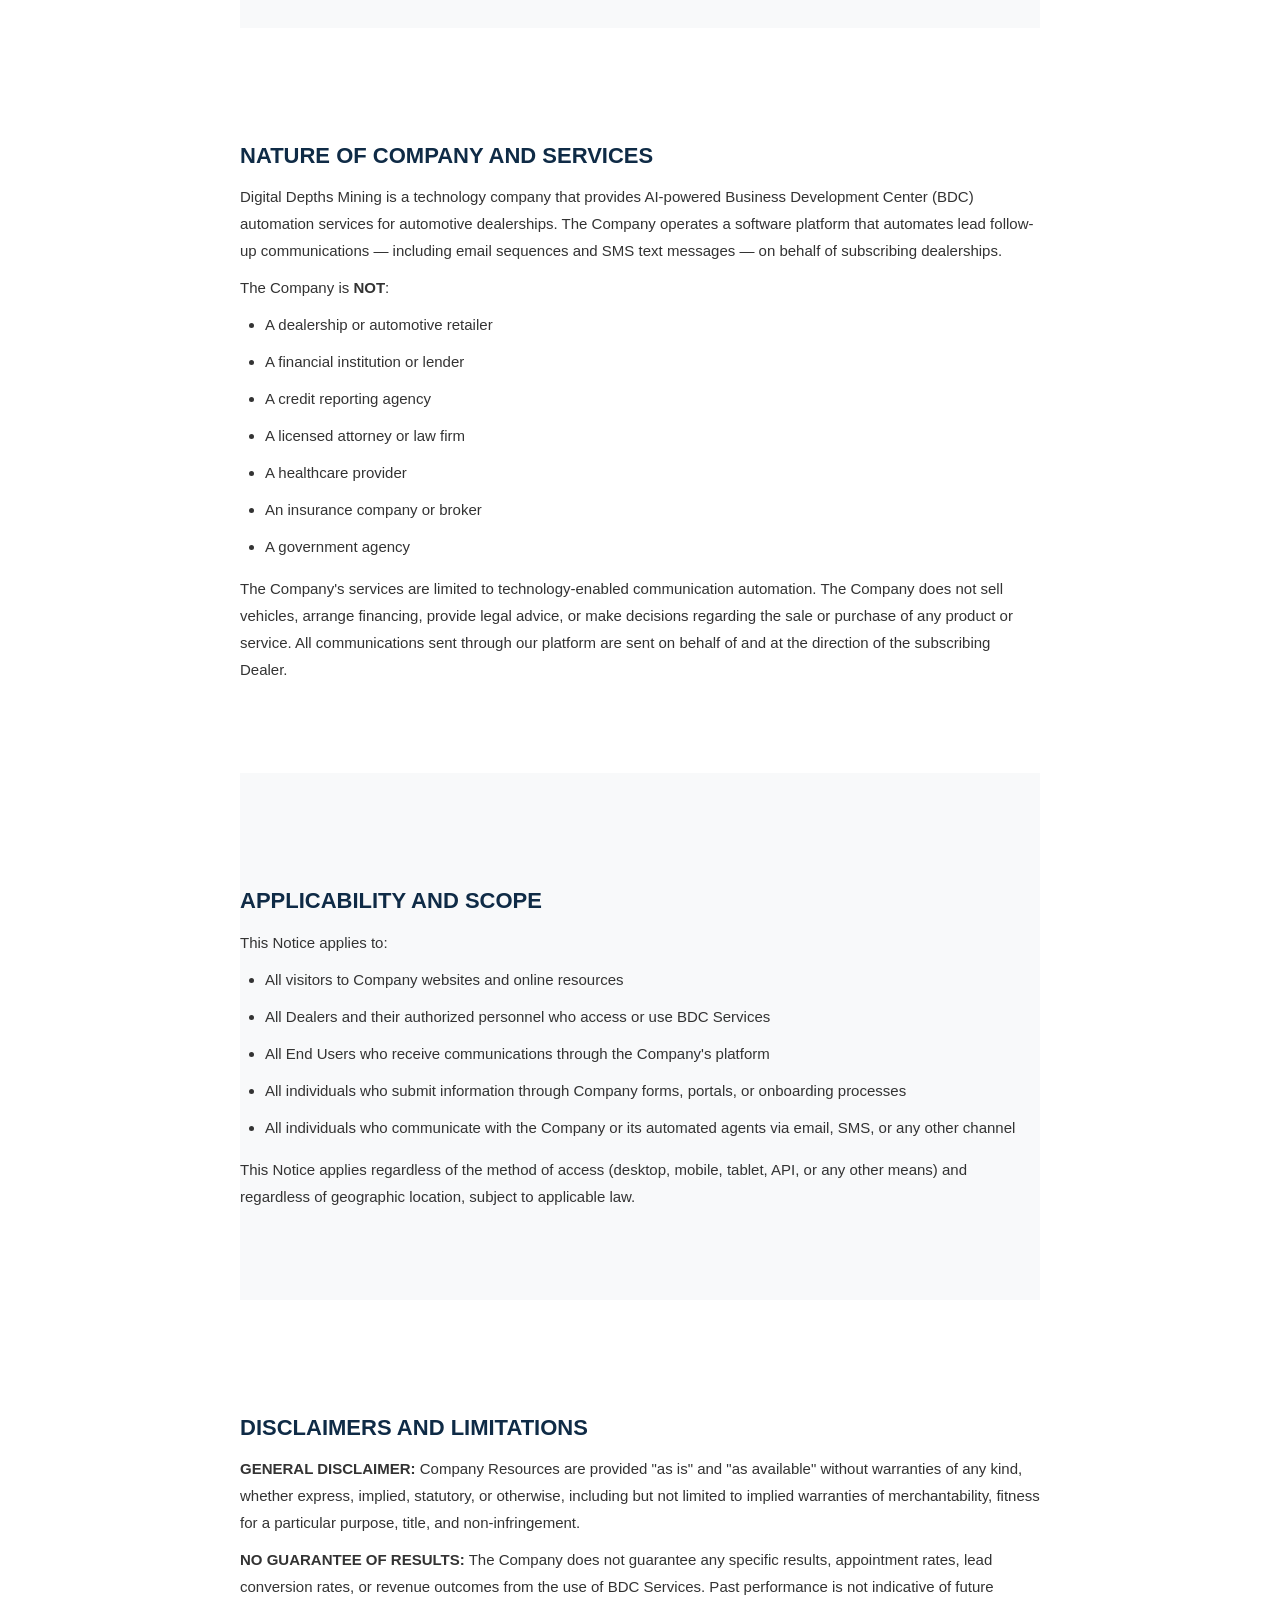
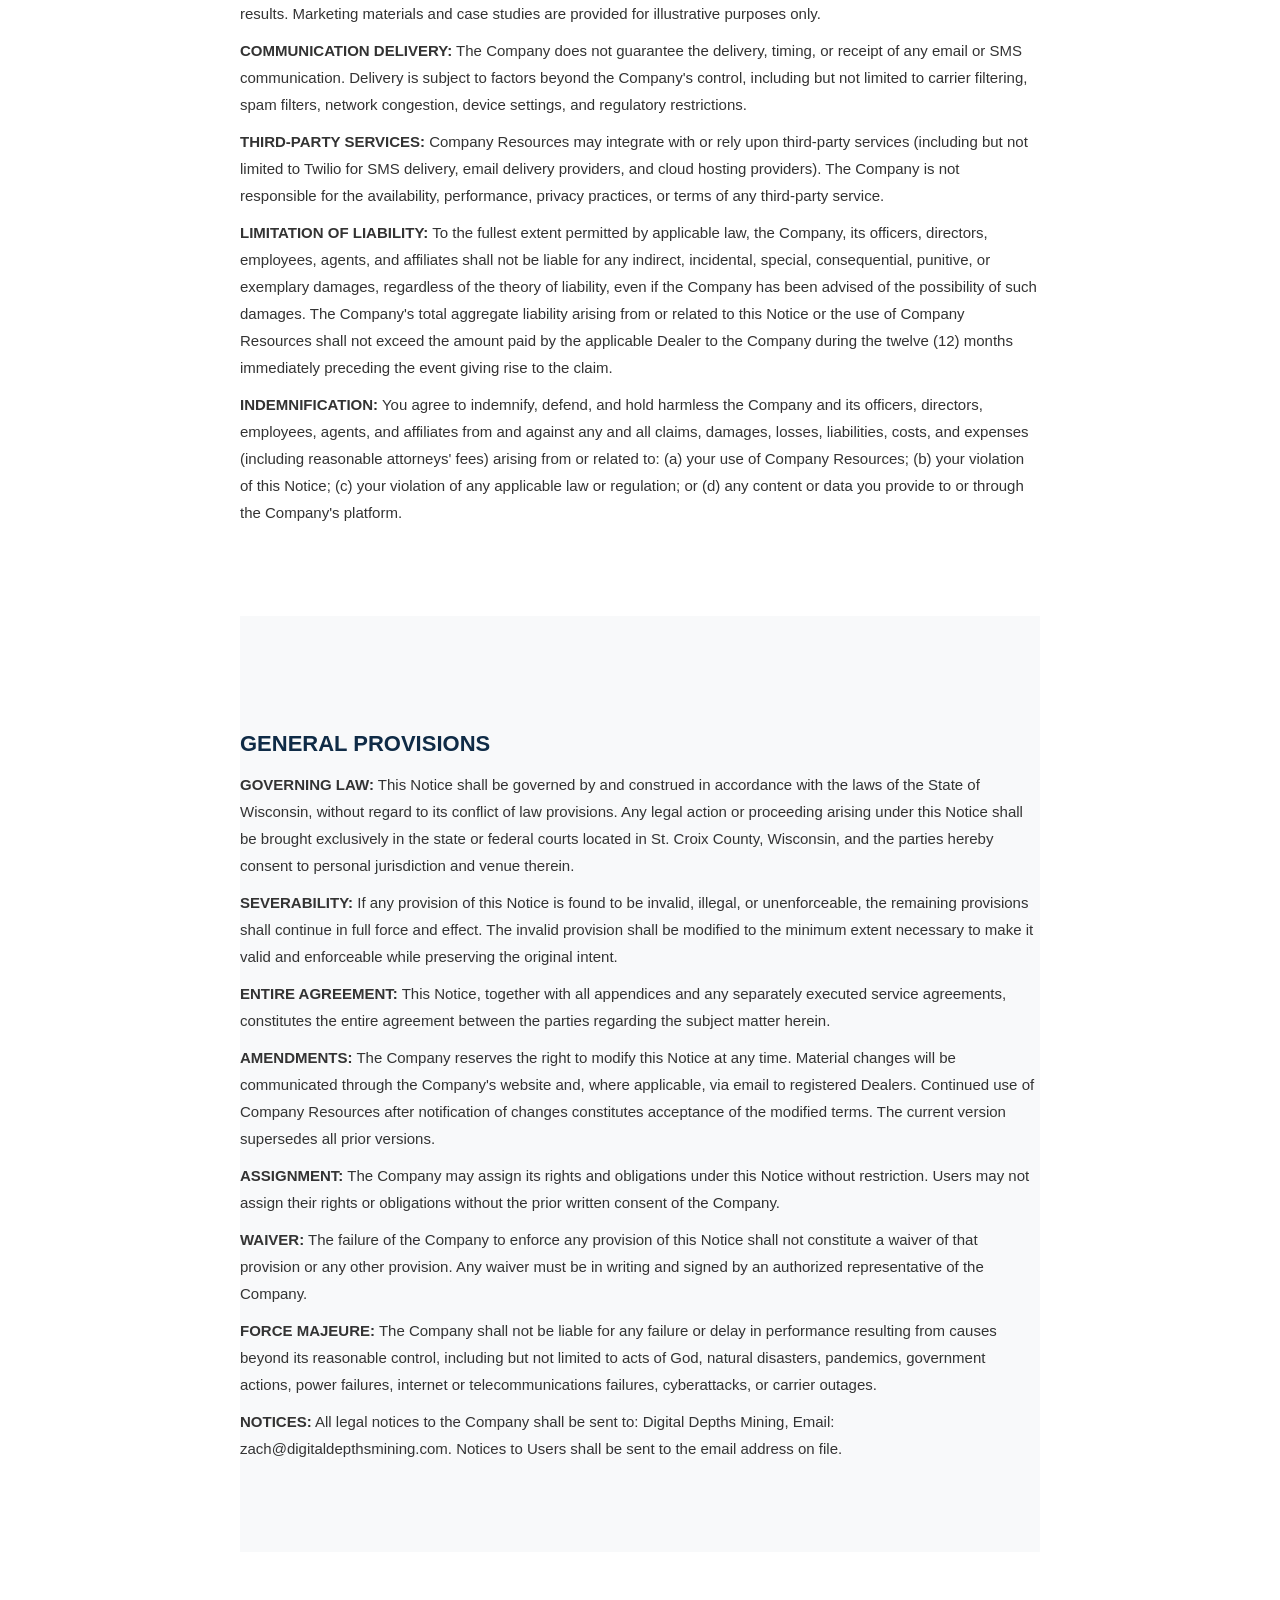
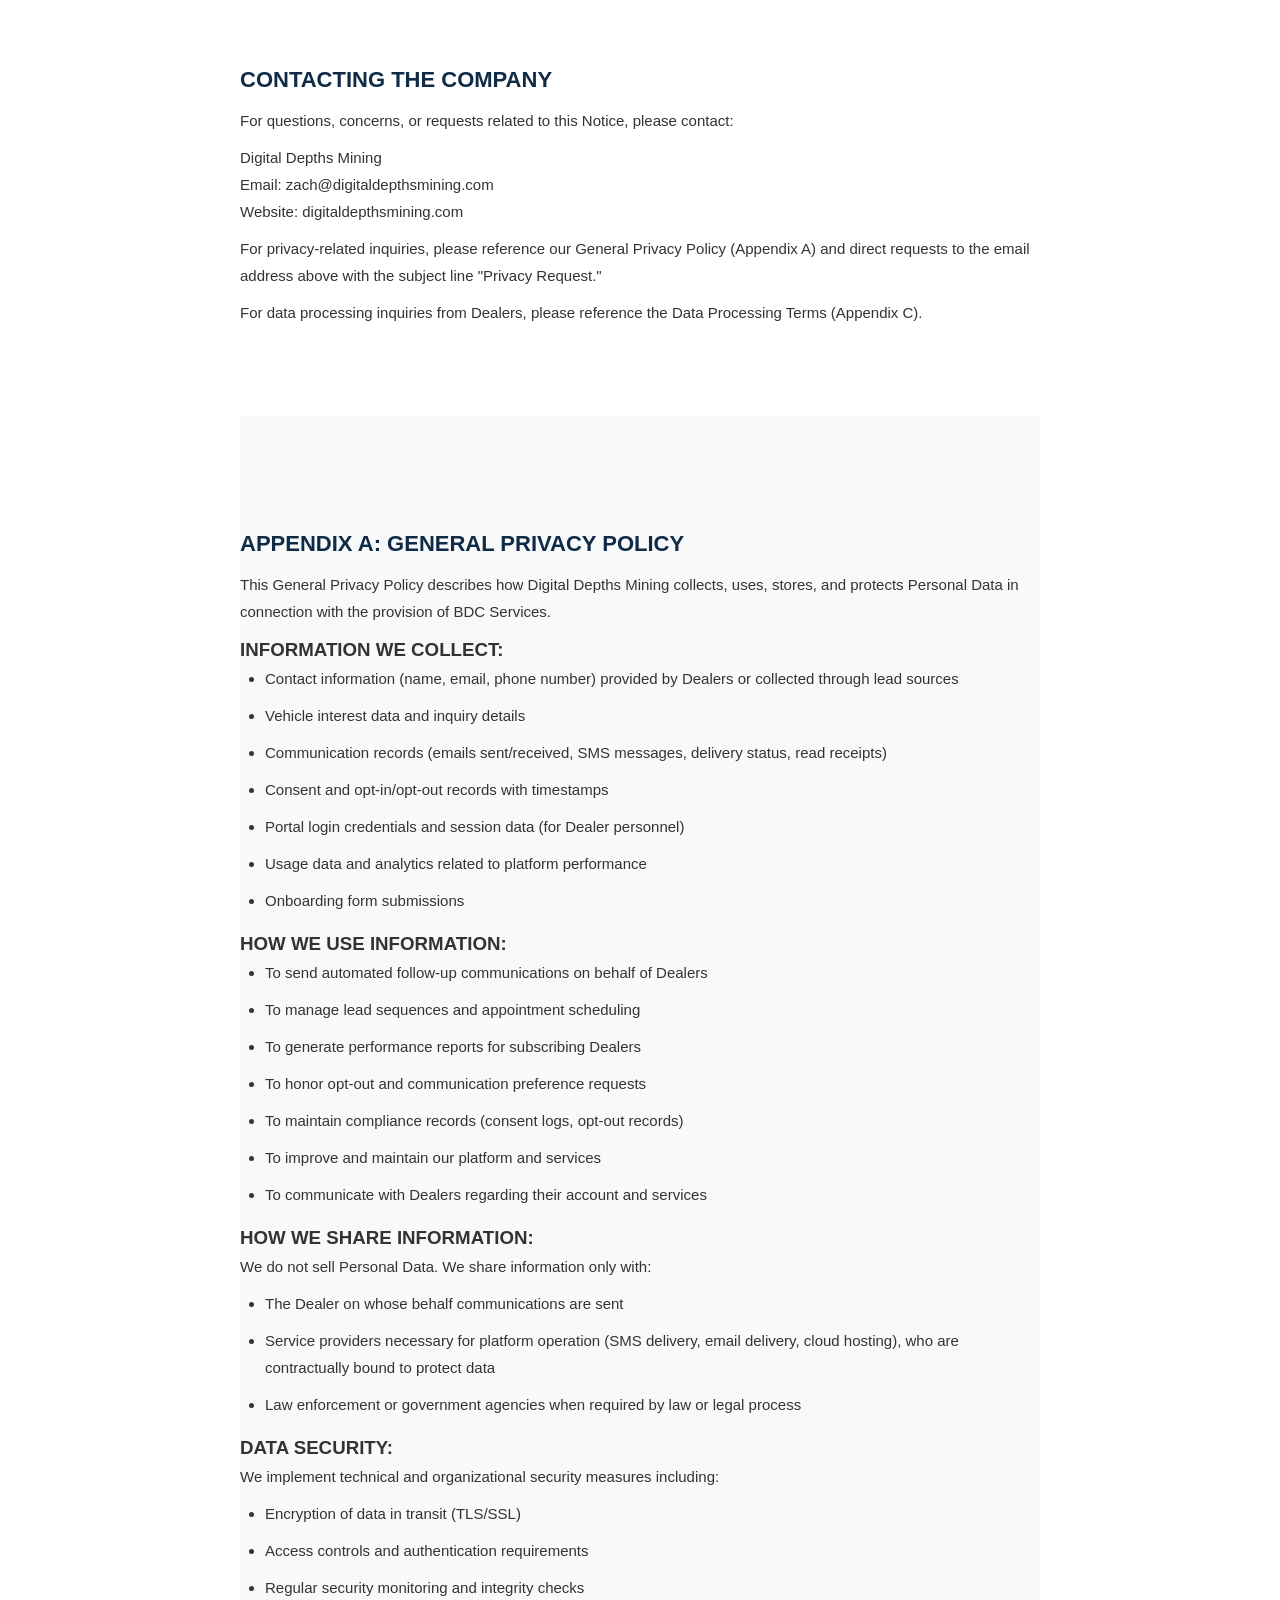
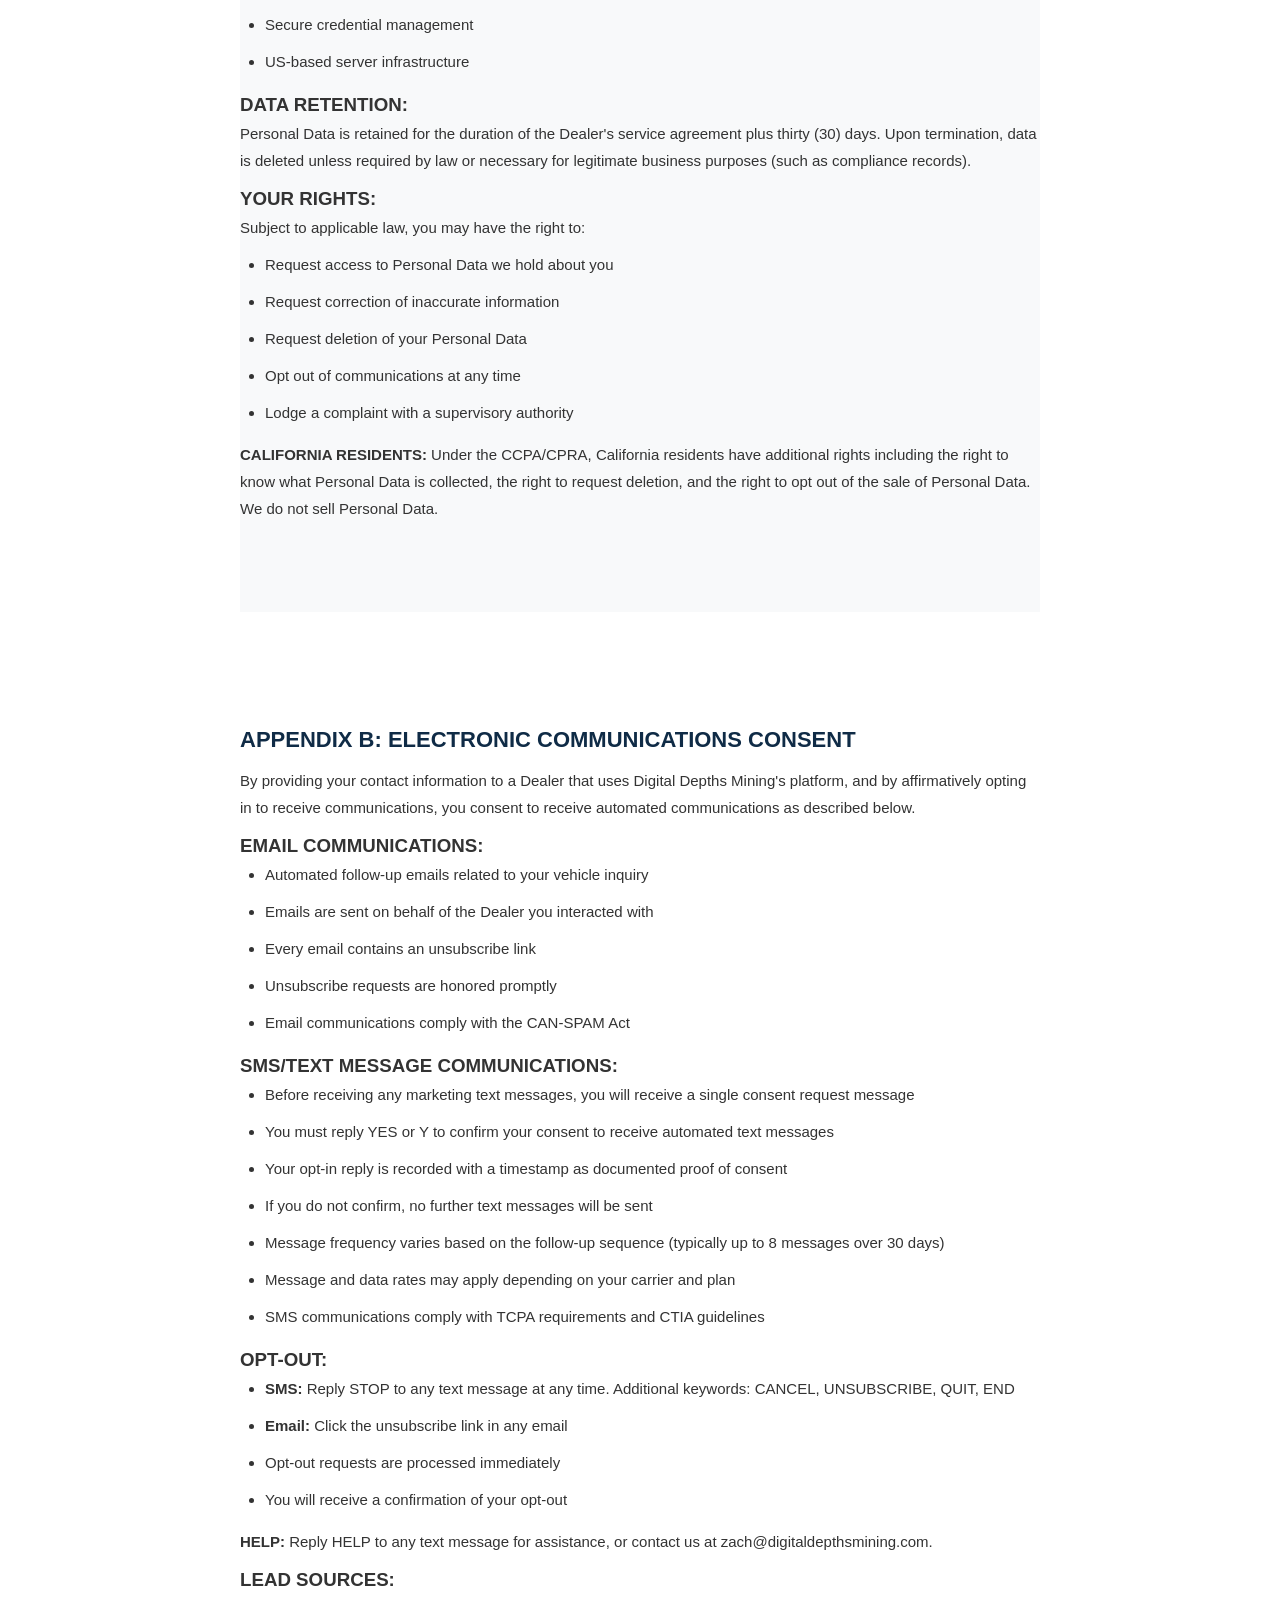
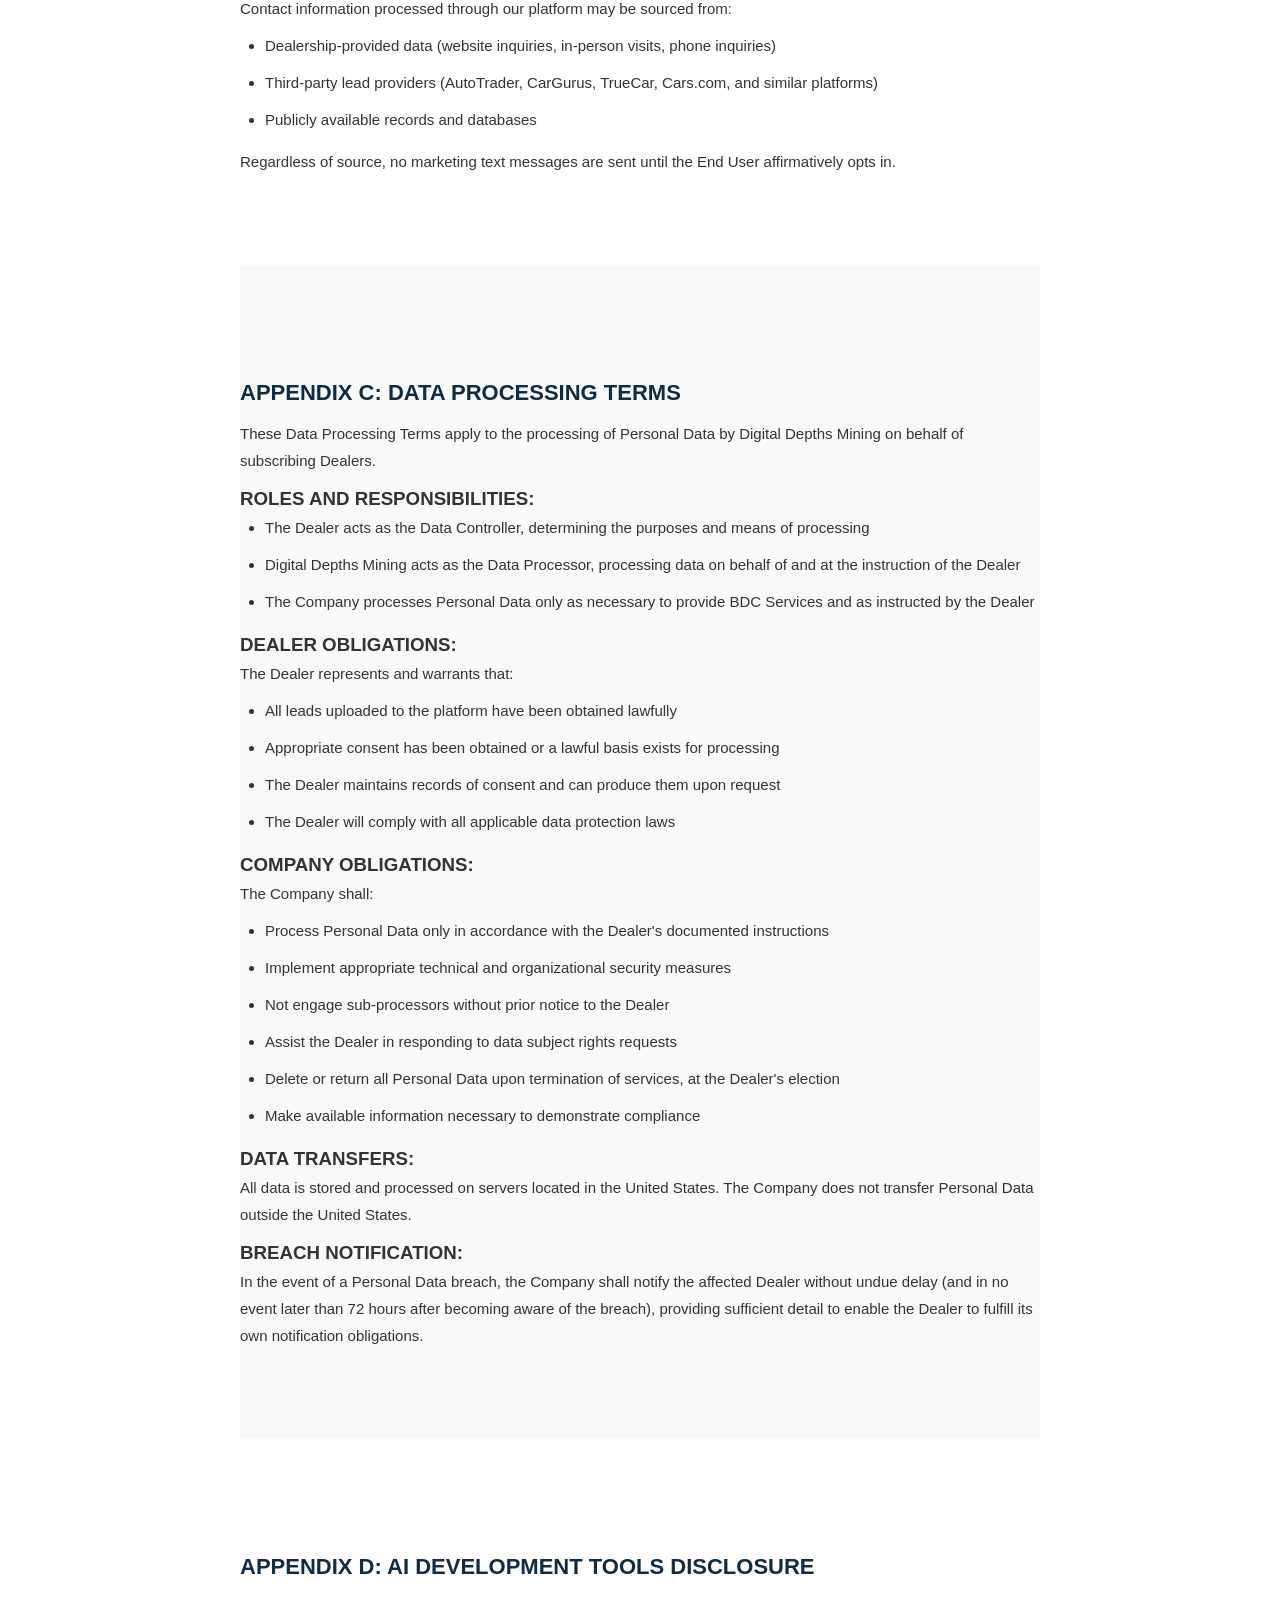
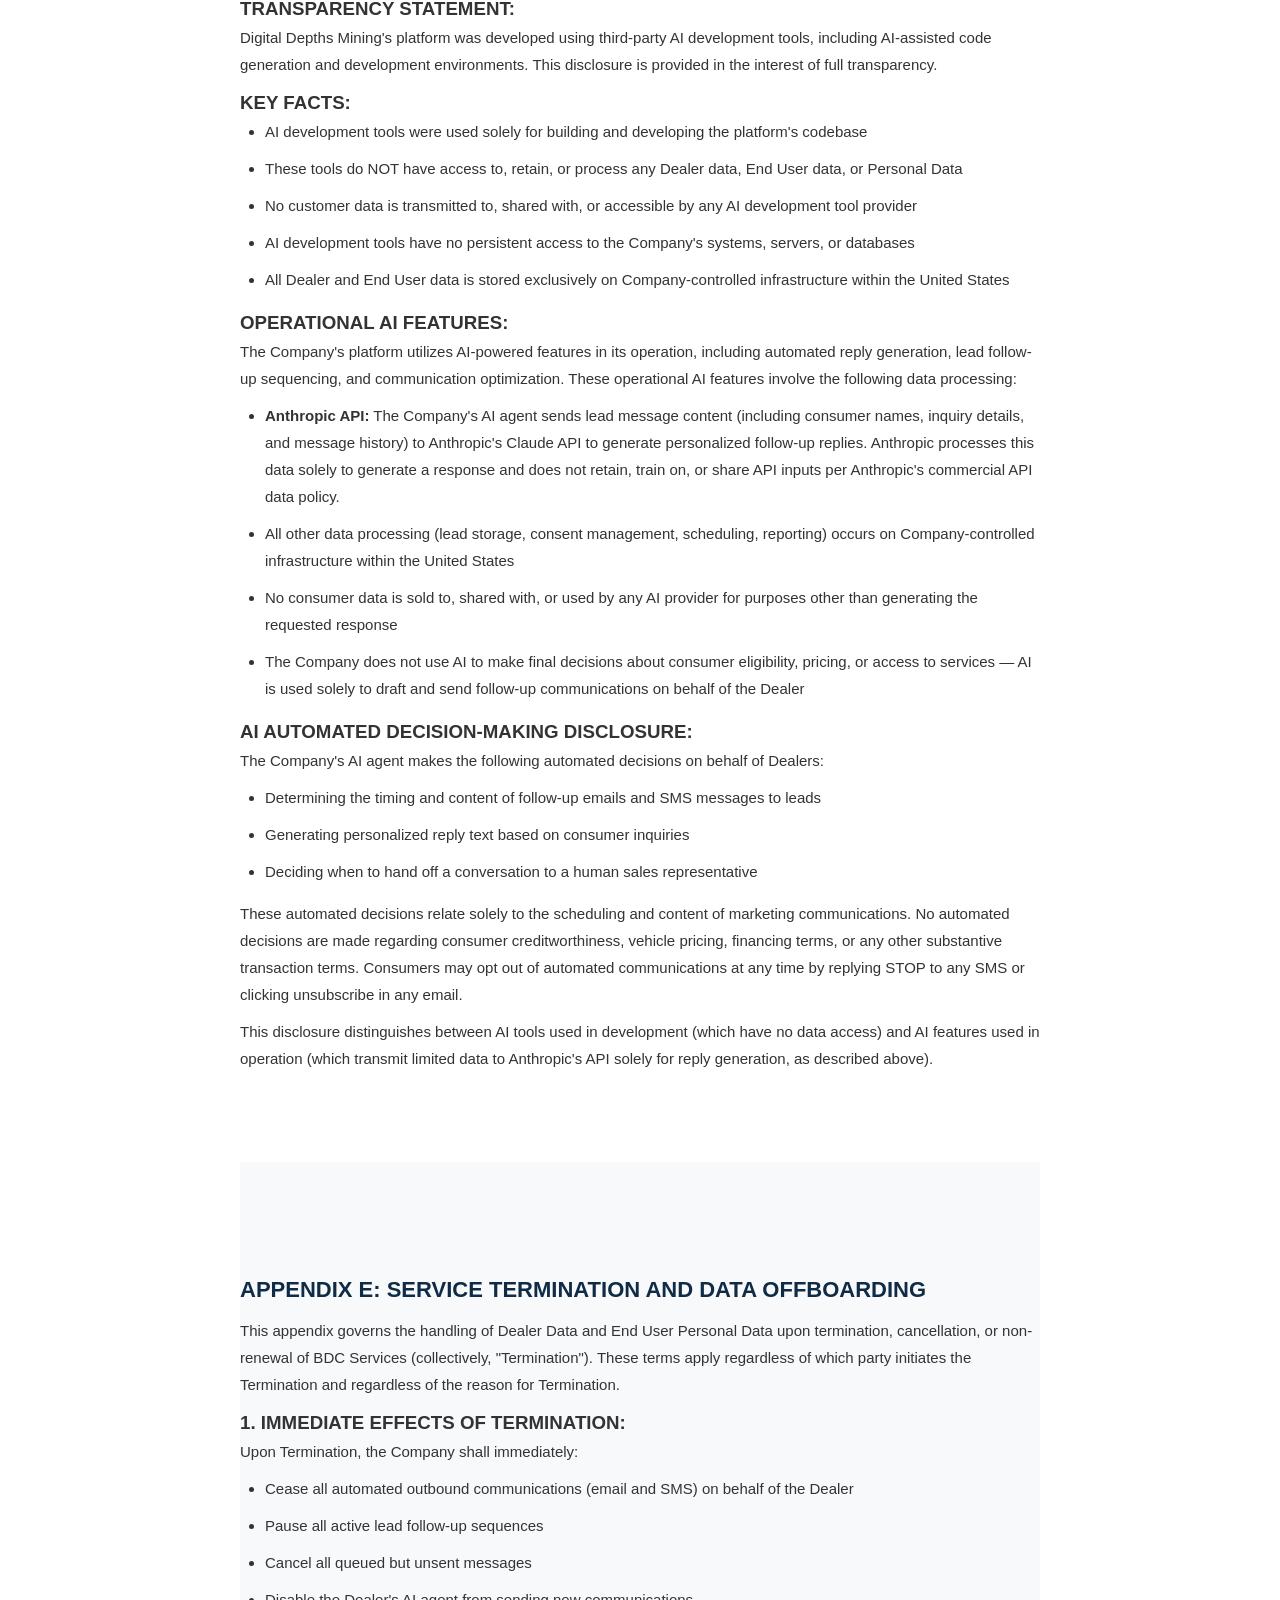
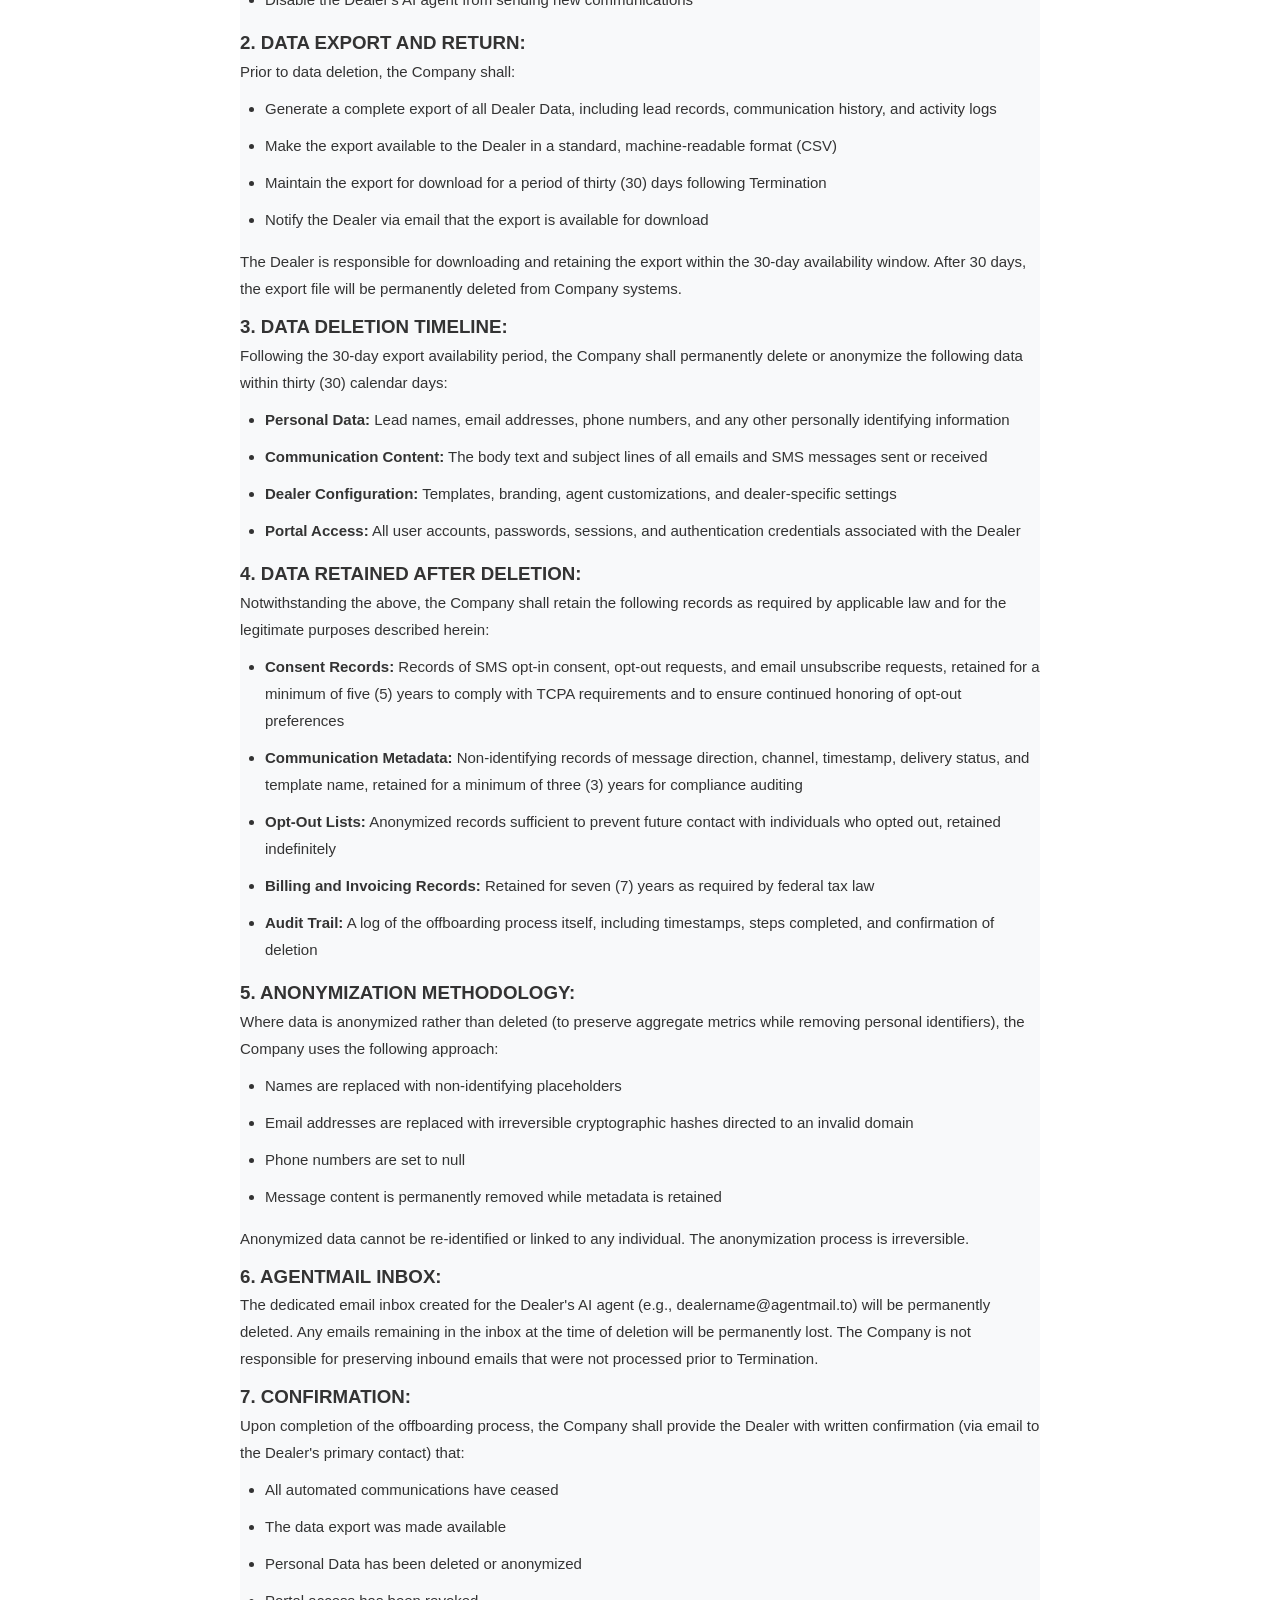
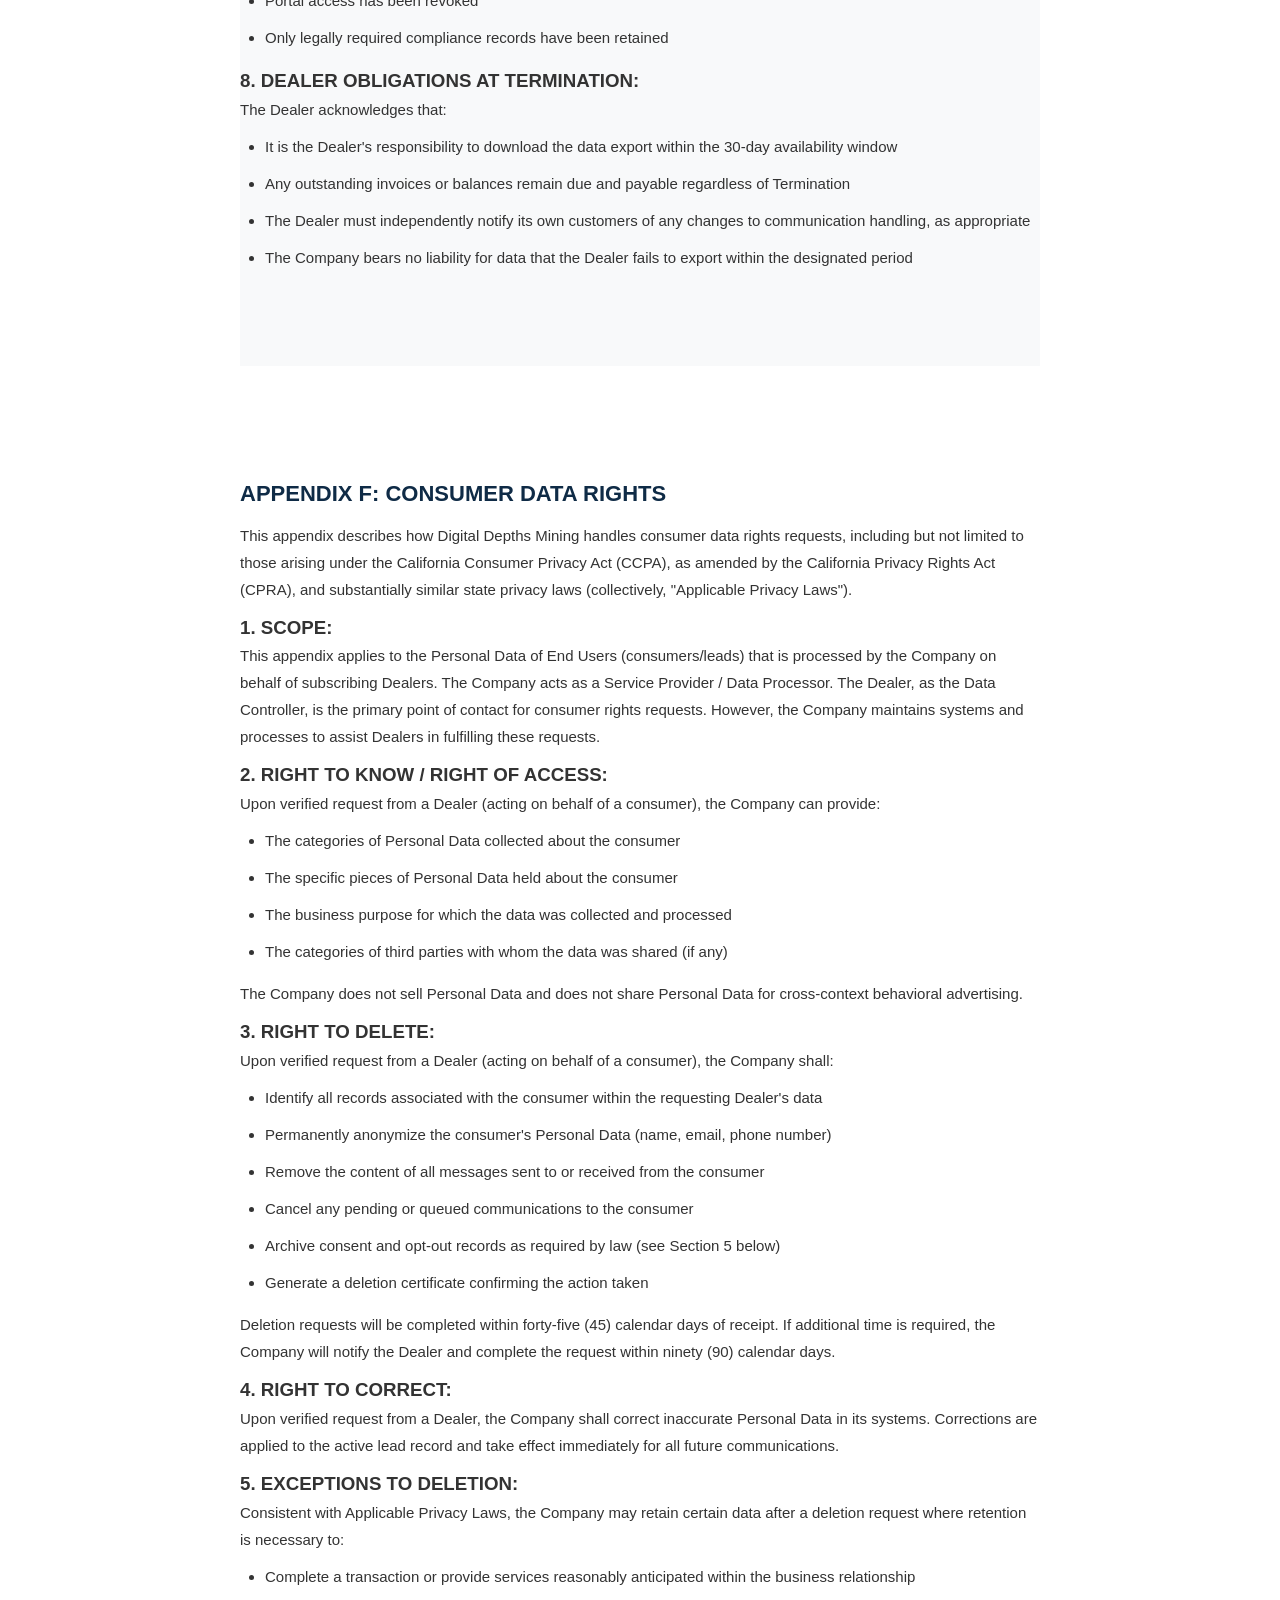
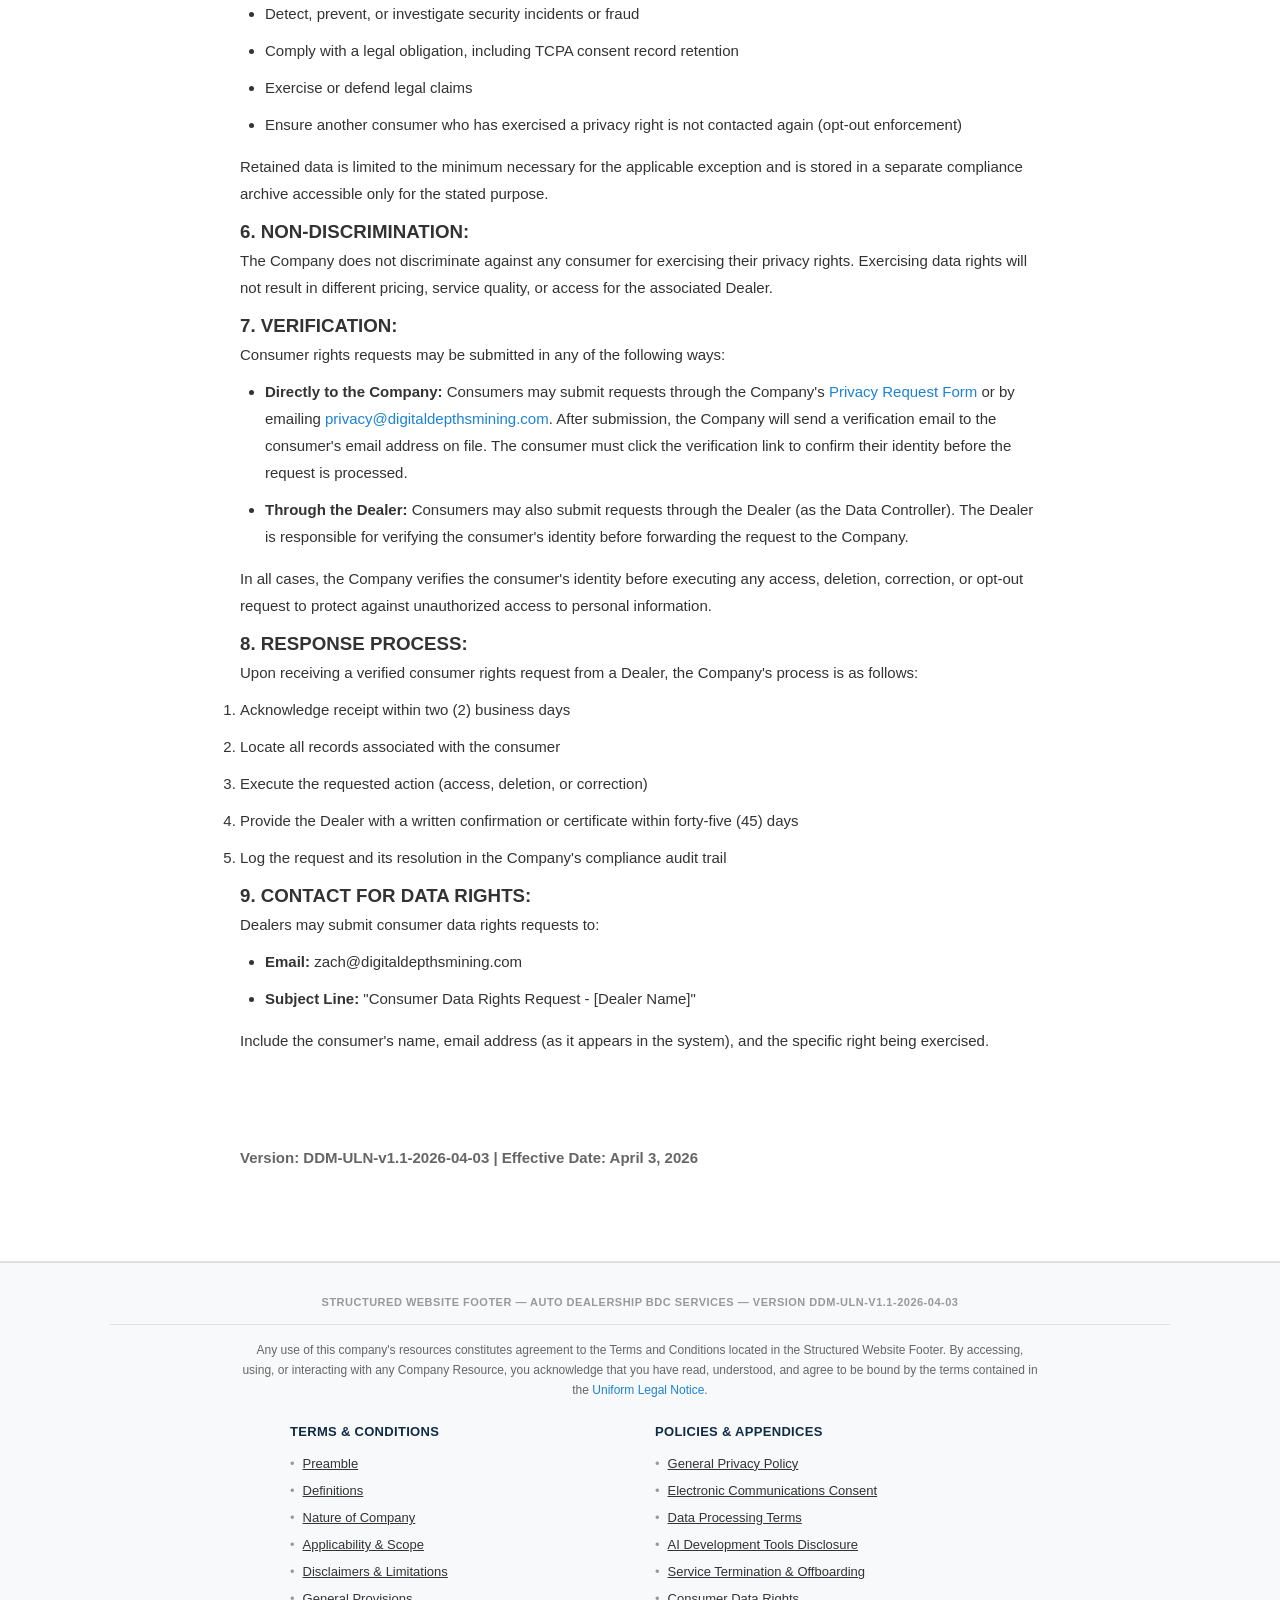
==== commit c62befe6: "Fix legal inaccuracies: AI disclosure, consumer rights, privacy policy - Appendix D: Disclose Anthro" ====
--- a/legal-notice.html
+++ b/legal-notice.html
@@ -309,14 +309,24 @@
       </ul>
 
       <h3>OPERATIONAL AI FEATURES:</h3>
-      <p>The Company's platform may utilize AI-powered features in its operation, such as intelligent lead scoring, response analysis, and communication optimization. These operational AI features:</p>
-      <ul>
-        <li>Process data only on Company-controlled infrastructure</li>
-        <li>Do not transmit data to external AI providers</li>
-        <li>Are designed to enhance the effectiveness of BDC Services for Dealers</li>
-      </ul>
-
-      <p>This disclosure distinguishes between AI tools used in development (which have no data access) and AI features used in operation (which process data only on Company infrastructure).</p>
+      <p>The Company's platform utilizes AI-powered features in its operation, including automated reply generation, lead follow-up sequencing, and communication optimization. These operational AI features involve the following data processing:</p>
+      <ul>
+        <li><strong>Anthropic API:</strong> The Company's AI agent sends lead message content (including consumer names, inquiry details, and message history) to Anthropic's Claude API to generate personalized follow-up replies. Anthropic processes this data solely to generate a response and does not retain, train on, or share API inputs per Anthropic's commercial API data policy.</li>
+        <li>All other data processing (lead storage, consent management, scheduling, reporting) occurs on Company-controlled infrastructure within the United States</li>
+        <li>No consumer data is sold to, shared with, or used by any AI provider for purposes other than generating the requested response</li>
+        <li>The Company does not use AI to make final decisions about consumer eligibility, pricing, or access to services — AI is used solely to draft and send follow-up communications on behalf of the Dealer</li>
+      </ul>
+
+      <h3>AI AUTOMATED DECISION-MAKING DISCLOSURE:</h3>
+      <p>The Company's AI agent makes the following automated decisions on behalf of Dealers:</p>
+      <ul>
+        <li>Determining the timing and content of follow-up emails and SMS messages to leads</li>
+        <li>Generating personalized reply text based on consumer inquiries</li>
+        <li>Deciding when to hand off a conversation to a human sales representative</li>
+      </ul>
+      <p>These automated decisions relate solely to the scheduling and content of marketing communications. No automated decisions are made regarding consumer creditworthiness, vehicle pricing, financing terms, or any other substantive transaction terms. Consumers may opt out of automated communications at any time by replying STOP to any SMS or clicking unsubscribe in any email.</p>
+
+      <p>This disclosure distinguishes between AI tools used in development (which have no data access) and AI features used in operation (which transmit limited data to Anthropic's API solely for reply generation, as described above).</p>
     </section>
 
     <!-- Appendix E -->
@@ -445,7 +455,12 @@
       <p>The Company does not discriminate against any consumer for exercising their privacy rights. Exercising data rights will not result in different pricing, service quality, or access for the associated Dealer.</p>
 
       <h3>7. VERIFICATION:</h3>
-      <p>Consumer rights requests must be submitted through the Dealer (as the Data Controller). The Company does not accept rights requests directly from consumers, as the Company does not maintain a direct relationship with the consumer. The Dealer is responsible for verifying the consumer's identity before forwarding the request to the Company.</p>
+      <p>Consumer rights requests may be submitted in any of the following ways:</p>
+      <ul>
+        <li><strong>Directly to the Company:</strong> Consumers may submit requests through the Company's <a href="privacy-request.html">Privacy Request Form</a> or by emailing <a href="mailto:privacy@digitaldepthsmining.com">privacy@digitaldepthsmining.com</a>. After submission, the Company will send a verification email to the consumer's email address on file. The consumer must click the verification link to confirm their identity before the request is processed.</li>
+        <li><strong>Through the Dealer:</strong> Consumers may also submit requests through the Dealer (as the Data Controller). The Dealer is responsible for verifying the consumer's identity before forwarding the request to the Company.</li>
+      </ul>
+      <p>In all cases, the Company verifies the consumer's identity before executing any access, deletion, correction, or opt-out request to protect against unauthorized access to personal information.</p>
 
       <h3>8. RESPONSE PROCESS:</h3>
       <p>Upon receiving a verified consumer rights request from a Dealer, the Company's process is as follows:</p>
